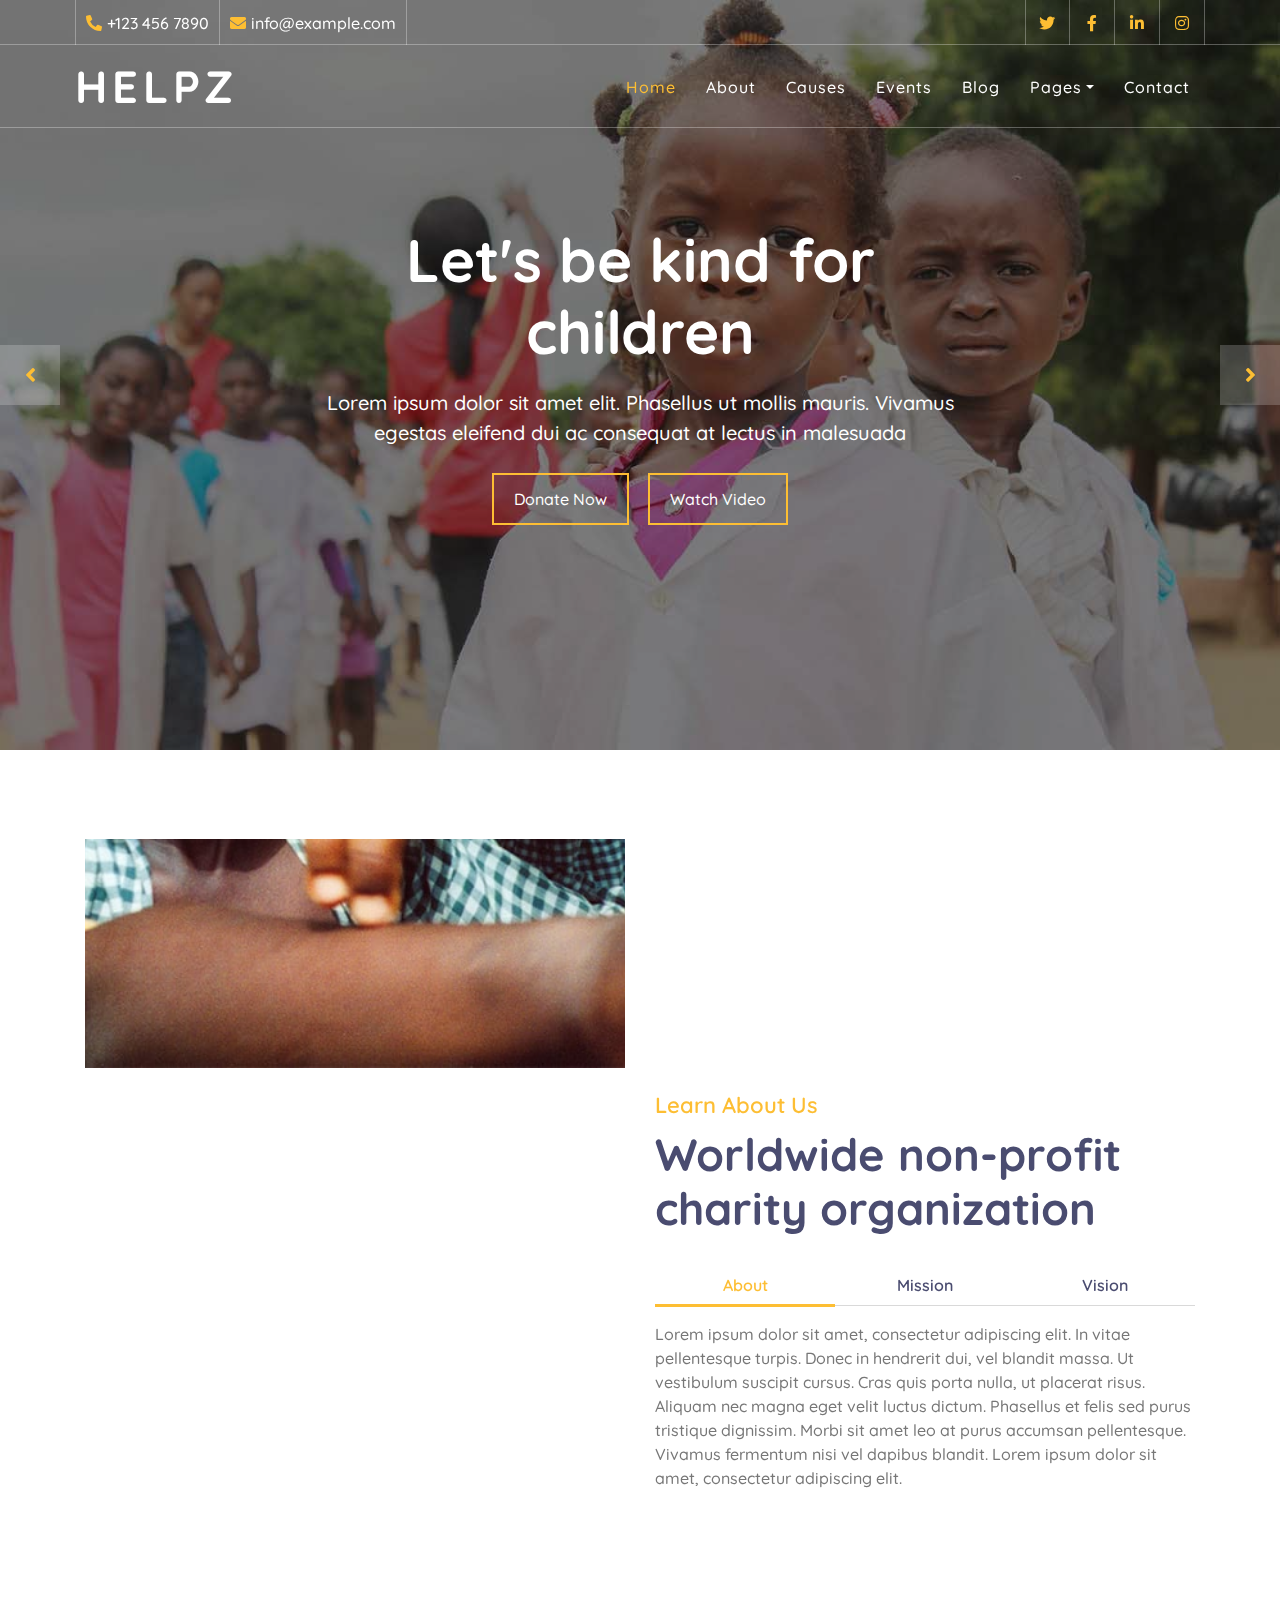
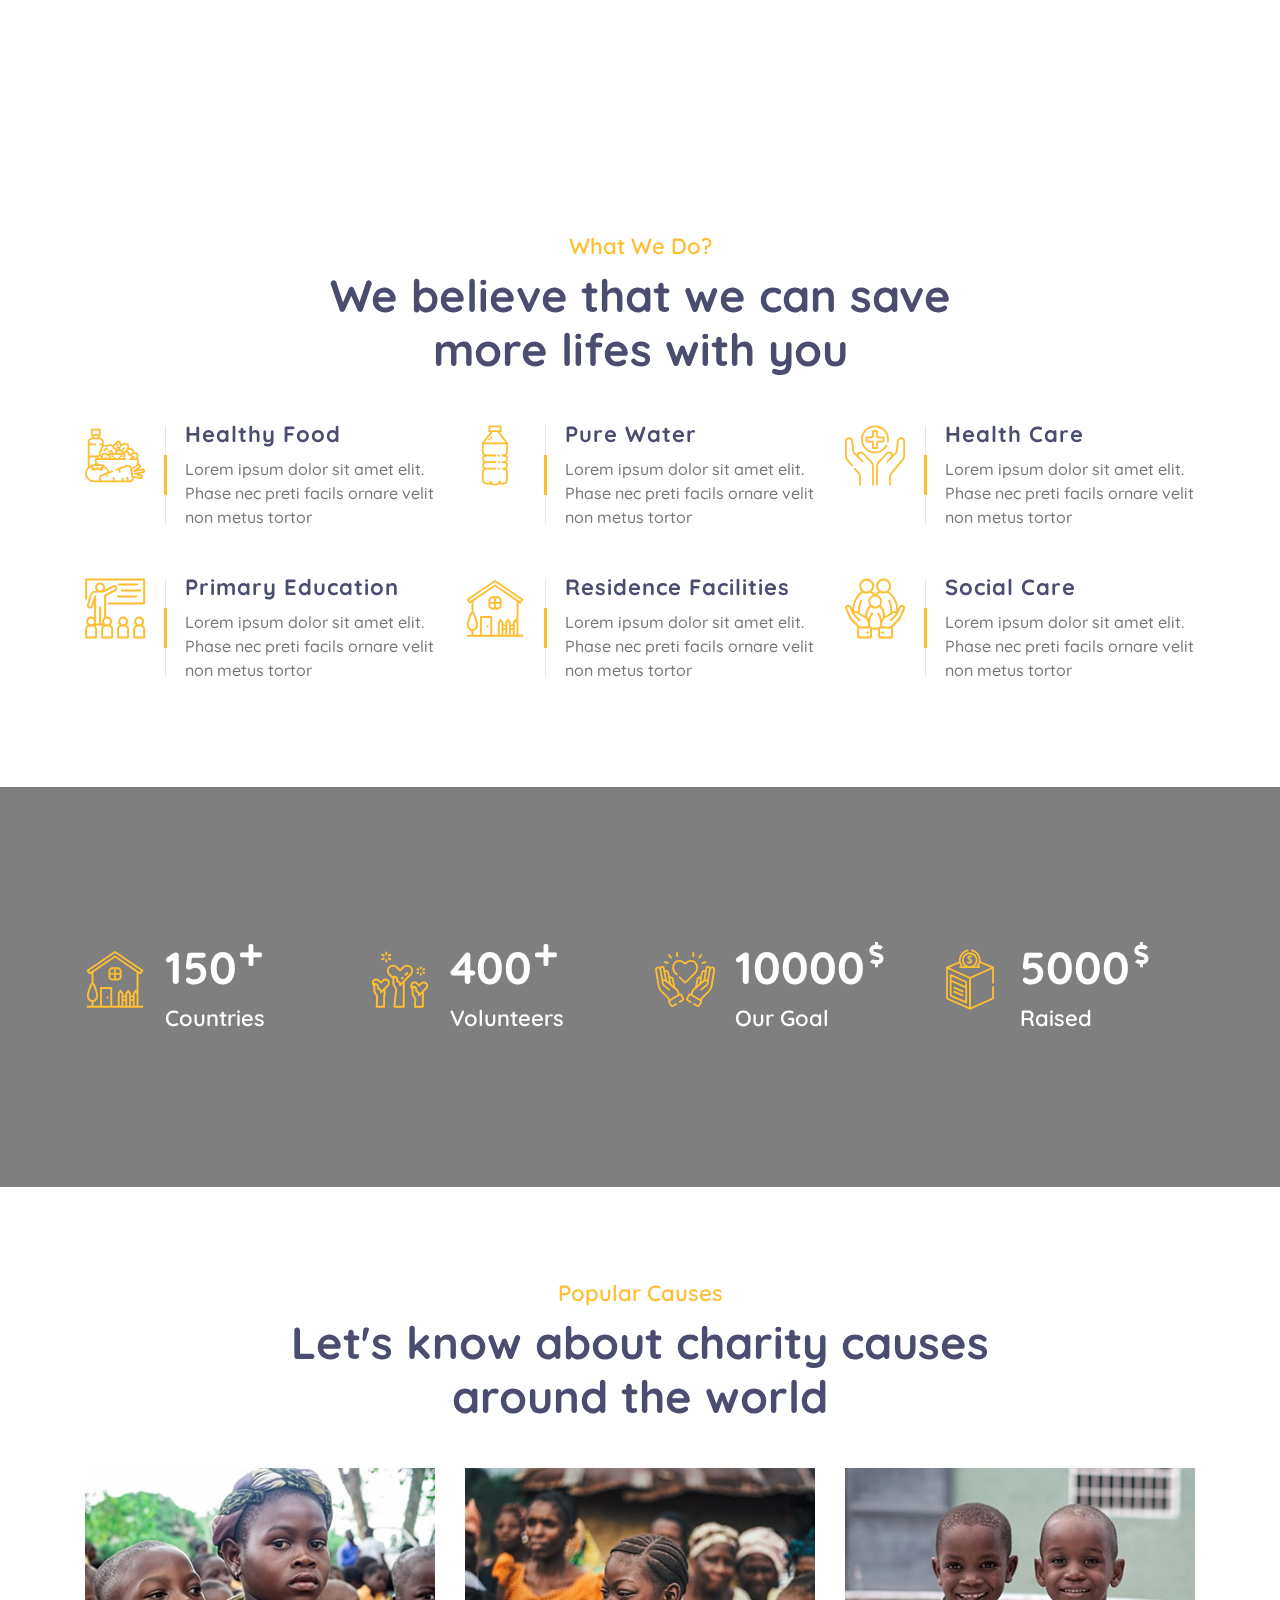
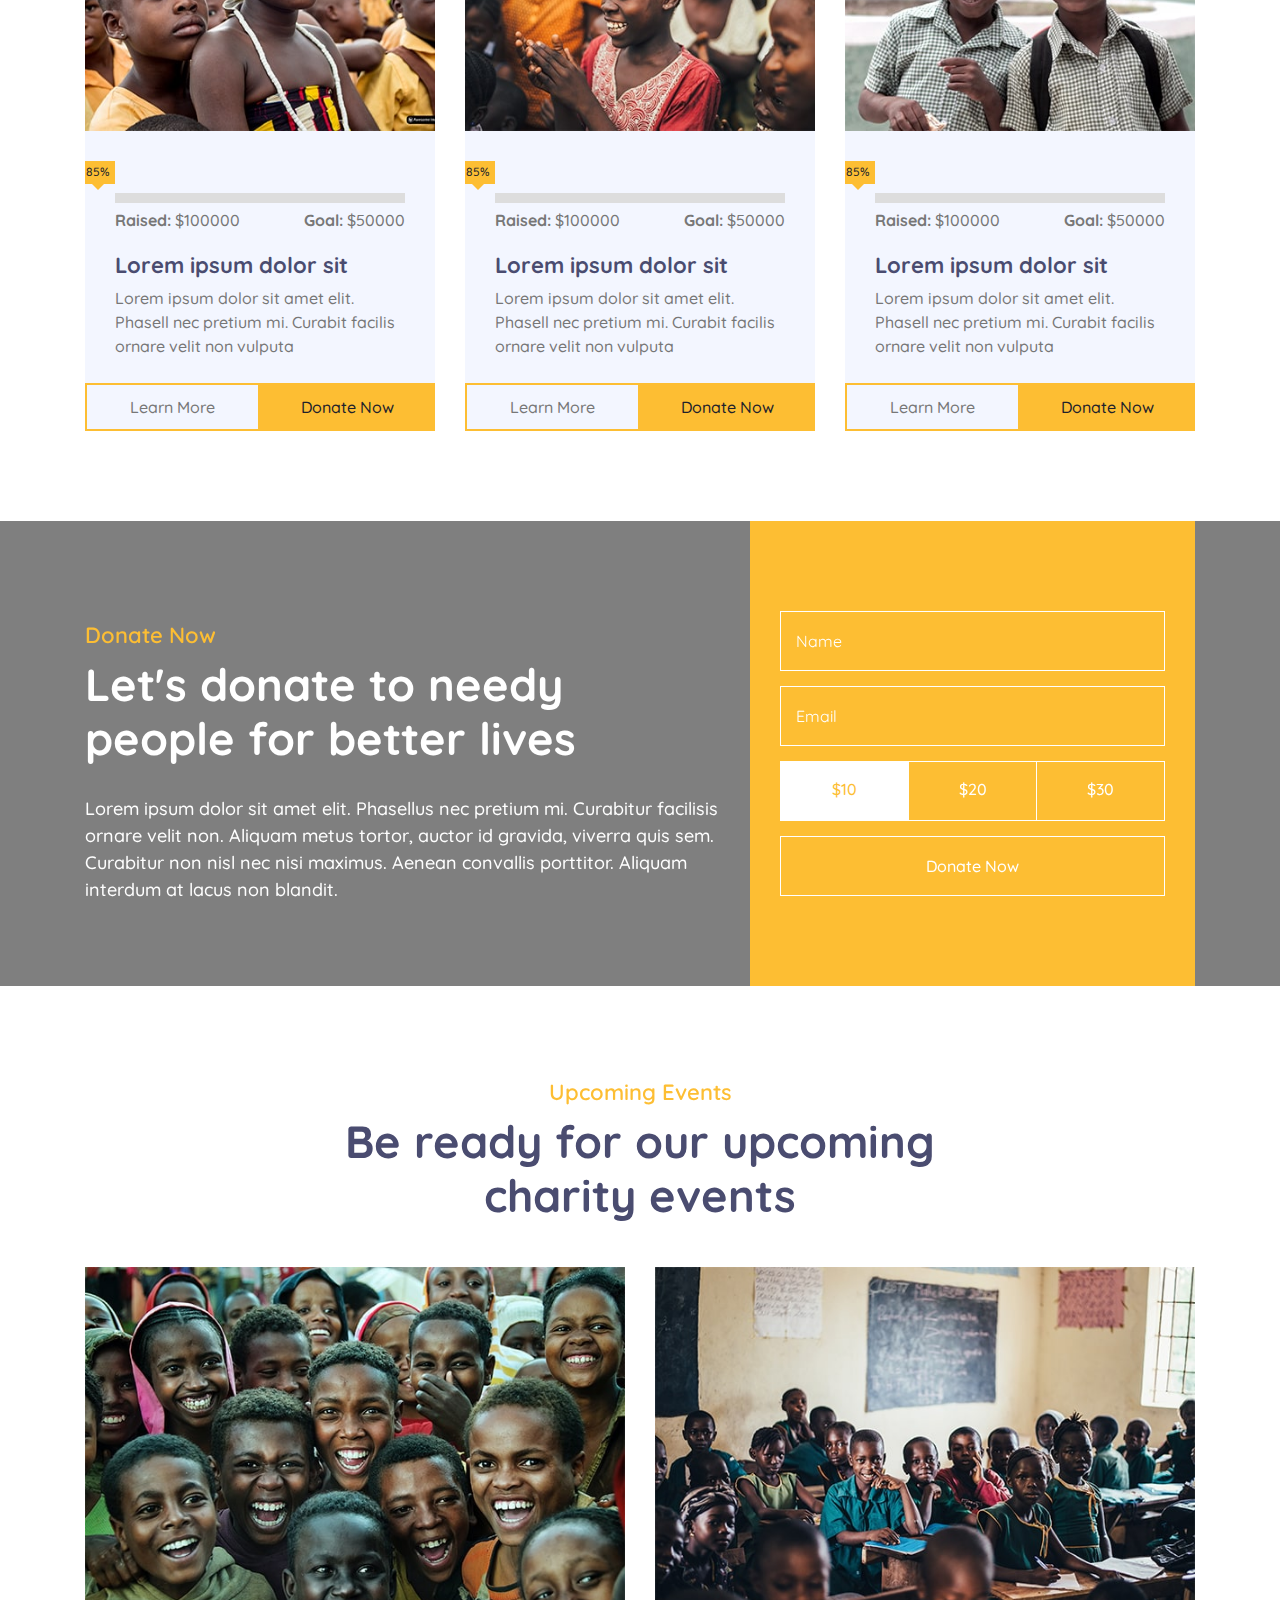
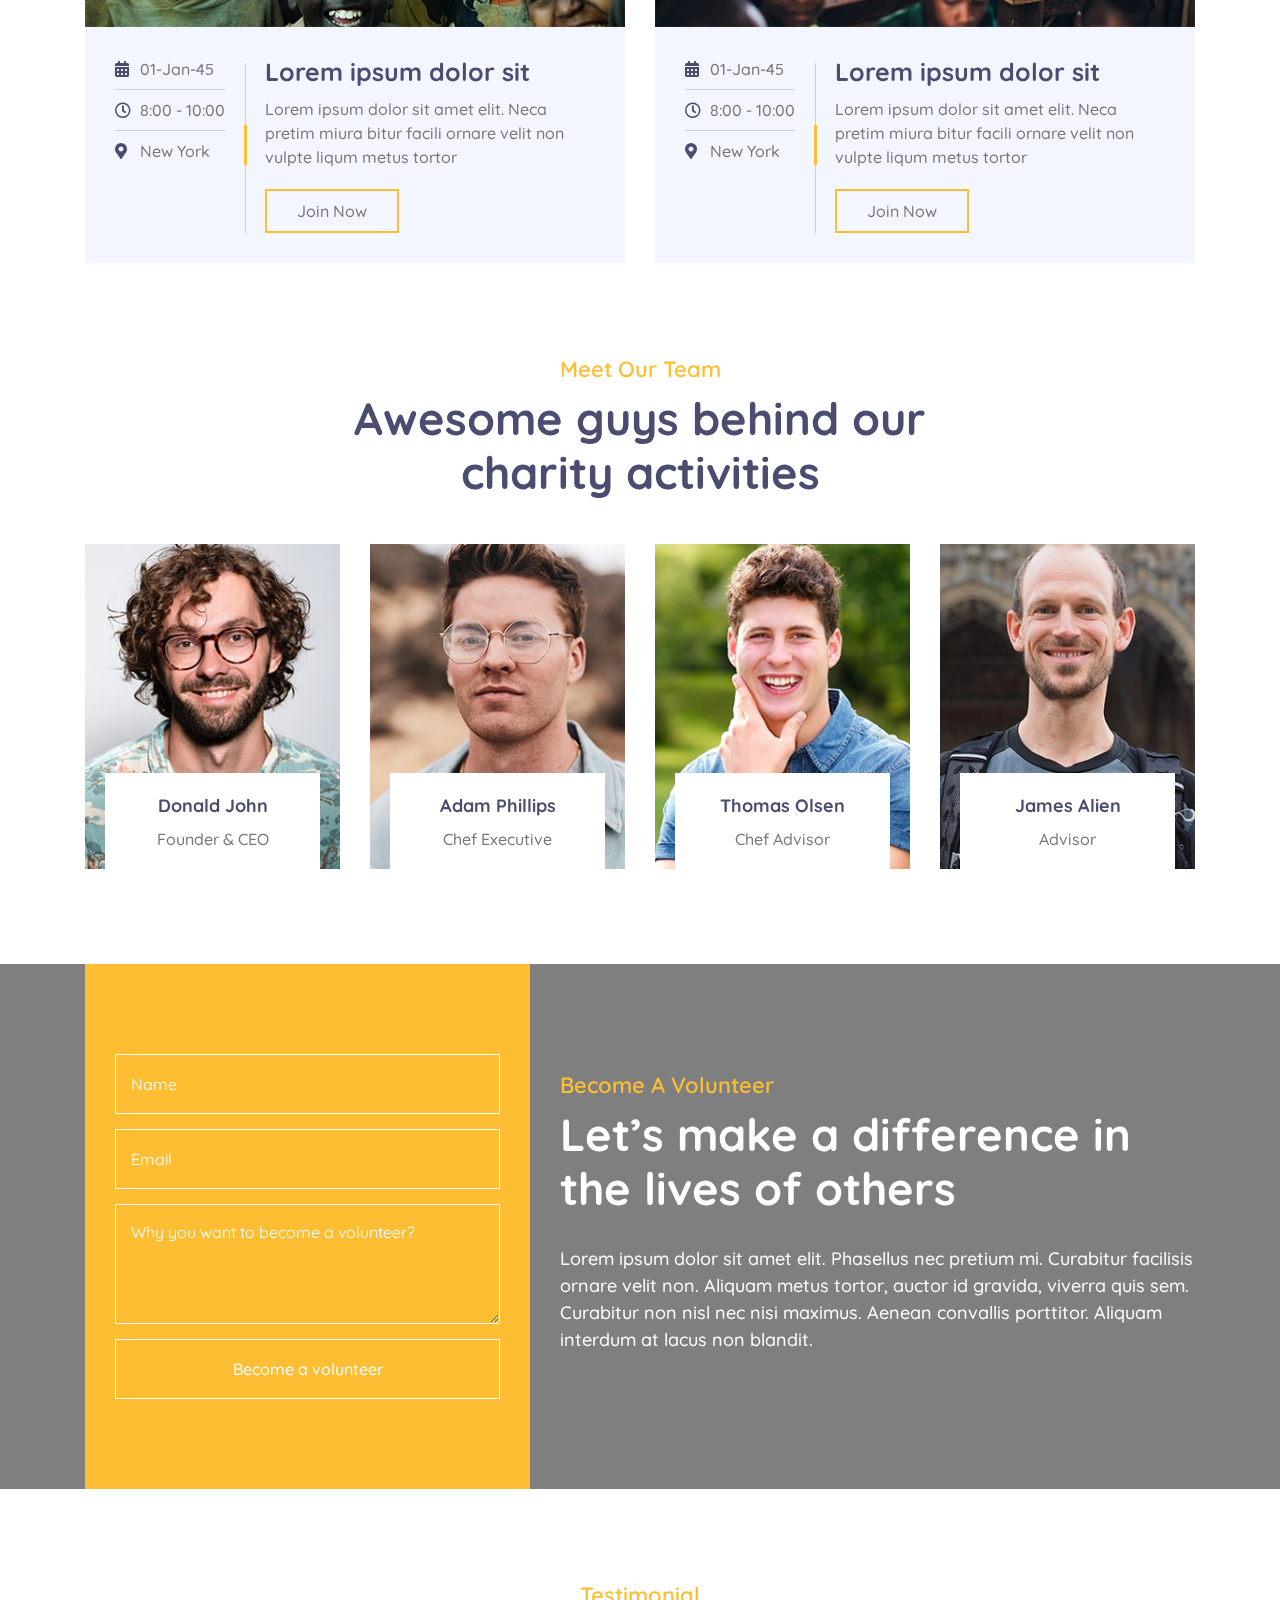
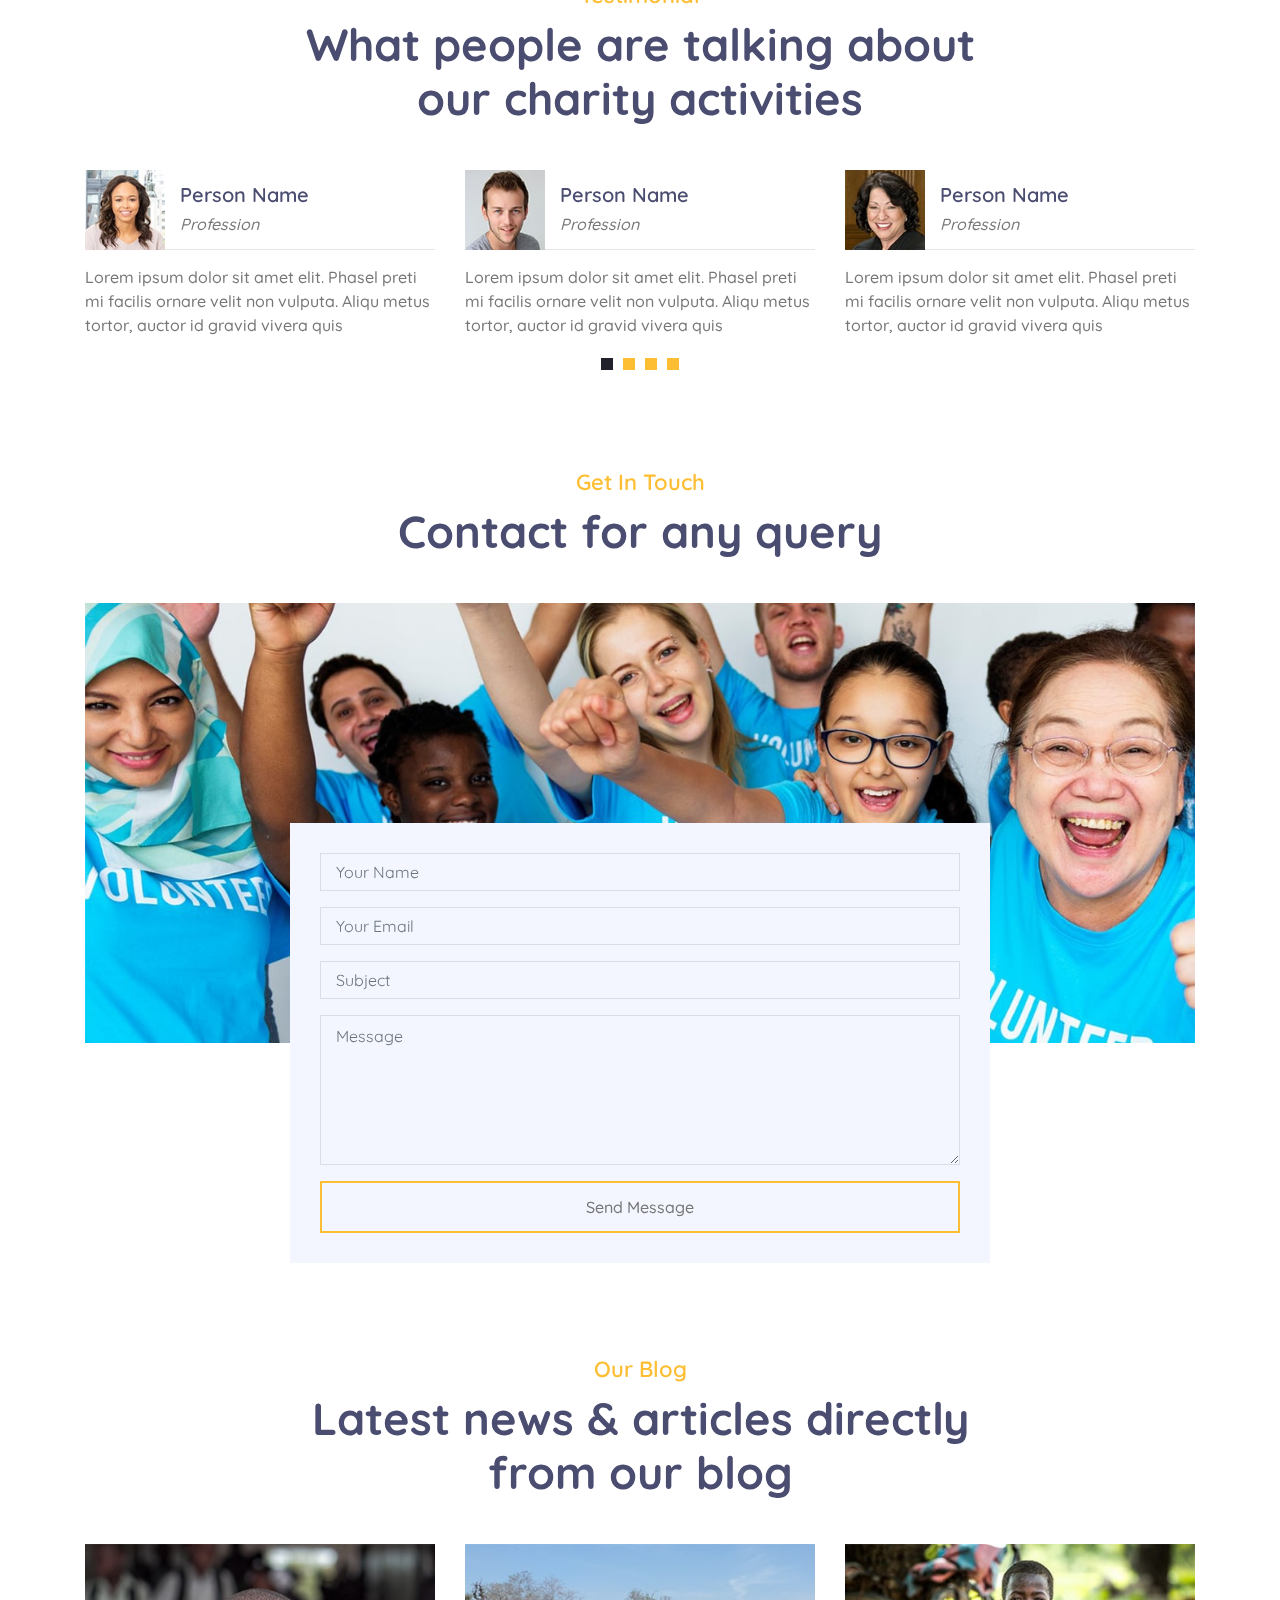
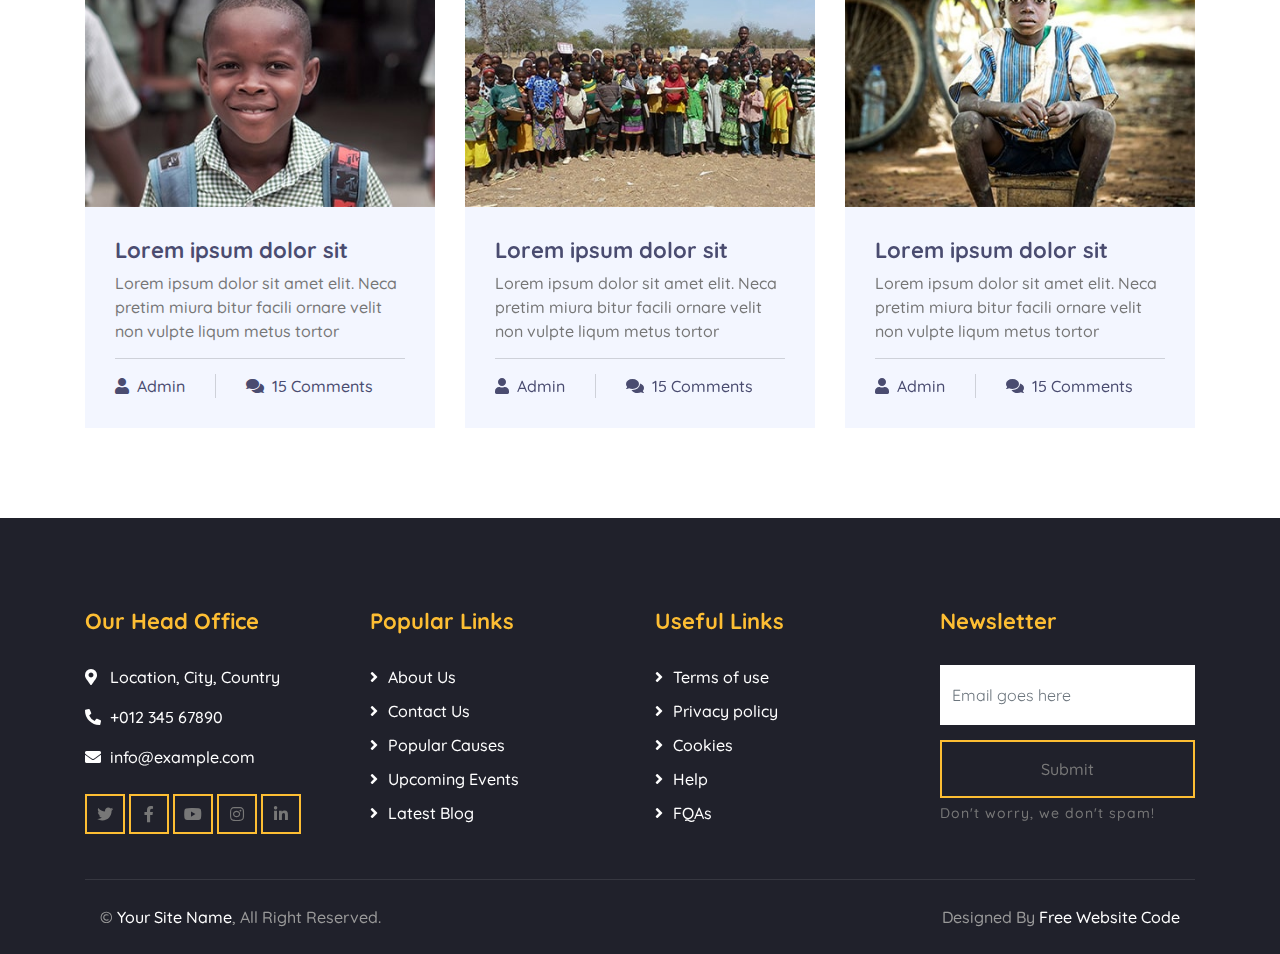
==== index.html @ fcafc03c "added my charity work" ====
<!DOCTYPE html>
<html lang="en">
    <head>
        <meta charset="utf-8">
        <title>HELPZ - Free Charity Website Template</title>
        <meta content="width=device-width, initial-scale=1.0" name="viewport">
        <meta content="Free Website Template" name="keywords">
        <meta content="Free Website Template" name="description">

        <!-- Favicon -->
        <link href="img/favicon.ico" rel="icon">

        <!-- Google Font -->
        <link href="https://fonts.googleapis.com/css2?family=Quicksand:wght@300;400;500;600;700&display=swap" rel="stylesheet">
        
        <!-- CSS Libraries -->
        <link href="https://stackpath.bootstrapcdn.com/bootstrap/4.4.1/css/bootstrap.min.css" rel="stylesheet">
        <link href="https://cdnjs.cloudflare.com/ajax/libs/font-awesome/5.10.0/css/all.min.css" rel="stylesheet">
        <link href="lib/flaticon/font/flaticon.css" rel="stylesheet">
        <link href="lib/animate/animate.min.css" rel="stylesheet">
        <link href="lib/owlcarousel/assets/owl.carousel.min.css" rel="stylesheet">

        <!-- Template Stylesheet -->
        <link href="css/style.css" rel="stylesheet">
    </head>

    <body>
        <!-- Top Bar Start -->
        <div class="top-bar d-none d-md-block">
            <div class="container-fluid">
                <div class="row">
                    <div class="col-md-8">
                        <div class="top-bar-left">
                            <div class="text">
                                <i class="fa fa-phone-alt"></i>
                                <p>+123 456 7890</p>
                            </div>
                            <div class="text">
                                <i class="fa fa-envelope"></i>
                                <p>info@example.com</p>
                            </div>
                        </div>
                    </div>
                    <div class="col-md-4">
                        <div class="top-bar-right">
                            <div class="social">
                                <a href=""><i class="fab fa-twitter"></i></a>
                                <a href=""><i class="fab fa-facebook-f"></i></a>
                                <a href=""><i class="fab fa-linkedin-in"></i></a>
                                <a href=""><i class="fab fa-instagram"></i></a>
                            </div>
                        </div>
                    </div>
                </div>
            </div>
        </div>
        <!-- Top Bar End -->

        <!-- Nav Bar Start -->
        <div class="navbar navbar-expand-lg bg-dark navbar-dark">
            <div class="container-fluid">
                <a href="index.html" class="navbar-brand">Helpz</a>
                <button type="button" class="navbar-toggler" data-toggle="collapse" data-target="#navbarCollapse">
                    <span class="navbar-toggler-icon"></span>
                </button>

                <div class="collapse navbar-collapse justify-content-between" id="navbarCollapse">
                    <div class="navbar-nav ml-auto">
                        <a href="index.html" class="nav-item nav-link active">Home</a>
                        <a href="about.html" class="nav-item nav-link">About</a>
                        <a href="causes.html" class="nav-item nav-link">Causes</a>
                        <a href="event.html" class="nav-item nav-link">Events</a>
                        <a href="blog.html" class="nav-item nav-link">Blog</a>
                        <div class="nav-item dropdown">
                            <a href="#" class="nav-link dropdown-toggle" data-toggle="dropdown">Pages</a>
                            <div class="dropdown-menu">
                                <a href="single.html" class="dropdown-item">Detail Page</a>
                                <a href="service.html" class="dropdown-item">What We Do</a>
                                <a href="team.html" class="dropdown-item">Meet The Team</a>
                                <a href="donate.html" class="dropdown-item">Donate Now</a>
                                <a href="volunteer.html" class="dropdown-item">Become A Volunteer</a>
                            </div>
                        </div>
                        <a href="contact.html" class="nav-item nav-link">Contact</a>
                    </div>
                </div>
            </div>
        </div>
        <!-- Nav Bar End -->


        <!-- Carousel Start -->
        <div class="carousel">
            <div class="container-fluid">
                <div class="owl-carousel">
                    <div class="carousel-item">
                        <div class="carousel-img">
                            <img src="img/carousel-1.jpg" alt="Image">
                        </div>
                        <div class="carousel-text">
                            <h1>Let's be kind for children</h1>
                            <p>
                                Lorem ipsum dolor sit amet elit. Phasellus ut mollis mauris. Vivamus egestas eleifend dui ac consequat at lectus in malesuada
                            </p>
                            <div class="carousel-btn">
                                <a class="btn btn-custom" href="">Donate Now</a>
                                <a class="btn btn-custom btn-play" data-toggle="modal" data-src="https://www.youtube.com/embed/DWRcNpR6Kdc" data-target="#videoModal">Watch Video</a>
                            </div>
                        </div>
                    </div>
                    <div class="carousel-item">
                        <div class="carousel-img">
                            <img src="img/carousel-2.jpg" alt="Image">
                        </div>
                        <div class="carousel-text">
                            <h1>Get Involved with helping hand</h1>
                            <p>
                                Morbi sagittis turpis id suscipit feugiat. Suspendisse eu augue urna. Morbi sagittis, orci sodales varius fermentum, tortor
                            </p>
                            <div class="carousel-btn">
                                <a class="btn btn-custom" href="">Donate Now</a>
                                <a class="btn btn-custom btn-play" data-toggle="modal" data-src="https://www.youtube.com/embed/DWRcNpR6Kdc" data-target="#videoModal">Watch Video</a>
                            </div>
                        </div>
                    </div>
                    <div class="carousel-item">
                        <div class="carousel-img">
                            <img src="img/carousel-3.jpg" alt="Image">
                        </div>
                        <div class="carousel-text">
                            <h1>Bringing smiles to millions</h1>
                            <p>
                                Sed ultrices, est eget feugiat accumsan, dui nibh egestas tortor, ut rhoncus nibh ligula euismod quam. Proin pellentesque odio
                            </p>
                            <div class="carousel-btn">
                                <a class="btn btn-custom" href="">Donate Now</a>
                                <a class="btn btn-custom btn-play" data-toggle="modal" data-src="https://www.youtube.com/embed/DWRcNpR6Kdc" data-target="#videoModal">Watch Video</a>
                            </div>
                        </div>
                    </div>
                </div>
            </div>
        </div>
        <!-- Carousel End -->

        <!-- Video Modal Start-->
        <div class="modal fade" id="videoModal" tabindex="-1" role="dialog" aria-labelledby="exampleModalLabel" aria-hidden="true">
            <div class="modal-dialog" role="document">
                <div class="modal-content">
                    <div class="modal-body">
                        <button type="button" class="close" data-dismiss="modal" aria-label="Close">
                            <span aria-hidden="true">&times;</span>
                        </button>        
                        <!-- 16:9 aspect ratio -->
                        <div class="embed-responsive embed-responsive-16by9">
                            <iframe class="embed-responsive-item" src="" id="video"  allowscriptaccess="always" allow="autoplay"></iframe>
                        </div>
                    </div>
                </div>
            </div>
        </div> 
        <!-- Video Modal End -->
        

        <!-- About Start -->
        <div class="about">
            <div class="container">
                <div class="row align-items-center">
                    <div class="col-lg-6">
                        <div class="about-img" data-parallax="scroll" data-image-src="img/about.jpg"></div>
                    </div>
                    <div class="col-lg-6">
                        <div class="section-header">
                            <p>Learn About Us</p>
                            <h2>Worldwide non-profit charity organization</h2>
                        </div>
                        <div class="about-tab">
                            <ul class="nav nav-pills nav-justified">
                                <li class="nav-item">
                                    <a class="nav-link active" data-toggle="pill" href="#tab-content-1">About</a>
                                </li>
                                <li class="nav-item">
                                    <a class="nav-link" data-toggle="pill" href="#tab-content-2">Mission</a>
                                </li>
                                <li class="nav-item">
                                    <a class="nav-link" data-toggle="pill" href="#tab-content-3">Vision</a>
                                </li>
                            </ul>

                            <div class="tab-content">
                                <div id="tab-content-1" class="container tab-pane active">
                                    Lorem ipsum dolor sit amet, consectetur adipiscing elit. In vitae pellentesque turpis. Donec in hendrerit dui, vel blandit massa. Ut vestibulum suscipit cursus. Cras quis porta nulla, ut placerat risus. Aliquam nec magna eget velit luctus dictum. Phasellus et felis sed purus tristique dignissim. Morbi sit amet leo at purus accumsan pellentesque. Vivamus fermentum nisi vel dapibus blandit. Lorem ipsum dolor sit amet, consectetur adipiscing elit.
                                </div>
                                <div id="tab-content-2" class="container tab-pane fade">
                                    Sed tincidunt, magna ut vehicula volutpat, turpis diam condimentum justo, posuere congue turpis massa in mi. Proin ornare at massa at fermentum. Nunc aliquet sed nisi iaculis ornare. Nam semper tortor eget est egestas, eu sagittis nunc sodales. Interdum et malesuada fames ac ante ipsum primis in faucibus. Praesent bibendum sapien sed purus molestie malesuada. Lorem ipsum dolor sit amet, consectetur adipiscing elit.
                                </div>
                                <div id="tab-content-3" class="container tab-pane fade">
                                    Aliquam dolor odio, mollis sed feugiat sit amet, feugiat ut sapien. Nunc eu dignissim lorem. Suspendisse at hendrerit enim. Interdum et malesuada fames ac ante ipsum primis in faucibus. Sed condimentum semper turpis vel facilisis. Nunc vel faucibus orci. Mauris ut mauris rhoncus, efficitur nisi at, venenatis quam. Praesent egestas pretium enim sit amet finibus. Curabitur at erat molestie, tincidunt lorem eget, consequat ligula.
                                </div>
                            </div>
                        </div>
                    </div>
                </div>
            </div>
        </div>
        <!-- About End -->


        <!-- Service Start -->
        <div class="service">
            <div class="container">
                <div class="section-header text-center">
                    <p>What We Do?</p>
                    <h2>We believe that we can save more lifes with you</h2>
                </div>
                <div class="row">
                    <div class="col-lg-4 col-md-6">
                        <div class="service-item">
                            <div class="service-icon">
                                <i class="flaticon-diet"></i>
                            </div>
                            <div class="service-text">
                                <h3>Healthy Food</h3>
                                <p>Lorem ipsum dolor sit amet elit. Phase nec preti facils ornare velit non metus tortor</p>
                            </div>
                        </div>
                    </div>
                    <div class="col-lg-4 col-md-6">
                        <div class="service-item">
                            <div class="service-icon">
                                <i class="flaticon-water"></i>
                            </div>
                            <div class="service-text">
                                <h3>Pure Water</h3>
                                <p>Lorem ipsum dolor sit amet elit. Phase nec preti facils ornare velit non metus tortor</p>
                            </div>
                        </div>
                    </div>
                    <div class="col-lg-4 col-md-6">
                        <div class="service-item">
                            <div class="service-icon">
                                <i class="flaticon-healthcare"></i>
                            </div>
                            <div class="service-text">
                                <h3>Health Care</h3>
                                <p>Lorem ipsum dolor sit amet elit. Phase nec preti facils ornare velit non metus tortor</p>
                            </div>
                        </div>
                    </div>
                    <div class="col-lg-4 col-md-6">
                        <div class="service-item">
                            <div class="service-icon">
                                <i class="flaticon-education"></i>
                            </div>
                            <div class="service-text">
                                <h3>Primary Education</h3>
                                <p>Lorem ipsum dolor sit amet elit. Phase nec preti facils ornare velit non metus tortor</p>
                            </div>
                        </div>
                    </div>
                    <div class="col-lg-4 col-md-6">
                        <div class="service-item">
                            <div class="service-icon">
                                <i class="flaticon-home"></i>
                            </div>
                            <div class="service-text">
                                <h3>Residence Facilities</h3>
                                <p>Lorem ipsum dolor sit amet elit. Phase nec preti facils ornare velit non metus tortor</p>
                            </div>
                        </div>
                    </div>
                    <div class="col-lg-4 col-md-6">
                        <div class="service-item">
                            <div class="service-icon">
                                <i class="flaticon-social-care"></i>
                            </div>
                            <div class="service-text">
                                <h3>Social Care</h3>
                                <p>Lorem ipsum dolor sit amet elit. Phase nec preti facils ornare velit non metus tortor</p>
                            </div>
                        </div>
                    </div>
                </div>
            </div>
        </div>
        <!-- Service End -->
        
        
        <!-- Facts Start -->
        <div class="facts" data-parallax="scroll" data-image-src="img/facts.jpg">
            <div class="container">
                <div class="row">
                    <div class="col-lg-3 col-md-6">
                        <div class="facts-item">
                            <i class="flaticon-home"></i>
                            <div class="facts-text">
                                <h3 class="facts-plus" data-toggle="counter-up">150</h3>
                                <p>Countries</p>
                            </div>
                        </div>
                    </div>
                    <div class="col-lg-3 col-md-6">
                        <div class="facts-item">
                            <i class="flaticon-charity"></i>
                            <div class="facts-text">
                                <h3 class="facts-plus" data-toggle="counter-up">400</h3>
                                <p>Volunteers</p>
                            </div>
                        </div>
                    </div>
                    <div class="col-lg-3 col-md-6">
                        <div class="facts-item">
                            <i class="flaticon-kindness"></i>
                            <div class="facts-text">
                                <h3 class="facts-dollar" data-toggle="counter-up">10000</h3>
                                <p>Our Goal</p>
                            </div>
                        </div>
                    </div>
                    <div class="col-lg-3 col-md-6">
                        <div class="facts-item">
                            <i class="flaticon-donation"></i>
                            <div class="facts-text">
                                <h3 class="facts-dollar" data-toggle="counter-up">5000</h3>
                                <p>Raised</p>
                            </div>
                        </div>
                    </div>
                </div>
            </div>
        </div>
        <!-- Facts End -->
        
        
        <!-- Causes Start -->
        <div class="causes">
            <div class="container">
                <div class="section-header text-center">
                    <p>Popular Causes</p>
                    <h2>Let's know about charity causes around the world</h2>
                </div>
                <div class="owl-carousel causes-carousel">
                    <div class="causes-item">
                        <div class="causes-img">
                            <img src="img/causes-1.jpg" alt="Image">
                        </div>
                        <div class="causes-progress">
                            <div class="progress">
                                <div class="progress-bar" role="progressbar" aria-valuenow="85" aria-valuemin="0" aria-valuemax="100">
                                    <span>85%</span>
                                </div>
                            </div>
                            <div class="progress-text">
                                <p><strong>Raised:</strong> $100000</p>
                                <p><strong>Goal:</strong> $50000</p>
                            </div>
                        </div>
                        <div class="causes-text">
                            <h3>Lorem ipsum dolor sit</h3>
                            <p>Lorem ipsum dolor sit amet elit. Phasell nec pretium mi. Curabit facilis ornare velit non vulputa</p>
                        </div>
                        <div class="causes-btn">
                            <a class="btn btn-custom">Learn More</a>
                            <a class="btn btn-custom">Donate Now</a>
                        </div>
                    </div>
                    <div class="causes-item">
                        <div class="causes-img">
                            <img src="img/causes-2.jpg" alt="Image">
                        </div>
                        <div class="causes-progress">
                            <div class="progress">
                                <div class="progress-bar" role="progressbar" aria-valuenow="85" aria-valuemin="0" aria-valuemax="100">
                                    <span>85%</span>
                                </div>
                            </div>
                            <div class="progress-text">
                                <p><strong>Raised:</strong> $100000</p>
                                <p><strong>Goal:</strong> $50000</p>
                            </div>
                        </div>
                        <div class="causes-text">
                            <h3>Lorem ipsum dolor sit</h3>
                            <p>Lorem ipsum dolor sit amet elit. Phasell nec pretium mi. Curabit facilis ornare velit non vulputa</p>
                        </div>
                        <div class="causes-btn">
                            <a class="btn btn-custom">Learn More</a>
                            <a class="btn btn-custom">Donate Now</a>
                        </div>
                    </div>
                    <div class="causes-item">
                        <div class="causes-img">
                            <img src="img/causes-3.jpg" alt="Image">
                        </div>
                        <div class="causes-progress">
                            <div class="progress">
                                <div class="progress-bar" role="progressbar" aria-valuenow="85" aria-valuemin="0" aria-valuemax="100">
                                    <span>85%</span>
                                </div>
                            </div>
                            <div class="progress-text">
                                <p><strong>Raised:</strong> $100000</p>
                                <p><strong>Goal:</strong> $50000</p>
                            </div>
                        </div>
                        <div class="causes-text">
                            <h3>Lorem ipsum dolor sit</h3>
                            <p>Lorem ipsum dolor sit amet elit. Phasell nec pretium mi. Curabit facilis ornare velit non vulputa</p>
                        </div>
                        <div class="causes-btn">
                            <a class="btn btn-custom">Learn More</a>
                            <a class="btn btn-custom">Donate Now</a>
                        </div>
                    </div>
                    <div class="causes-item">
                        <div class="causes-img">
                            <img src="img/causes-4.jpg" alt="Image">
                        </div>
                        <div class="causes-progress">
                            <div class="progress">
                                <div class="progress-bar" role="progressbar" aria-valuenow="85" aria-valuemin="0" aria-valuemax="100">
                                    <span>85%</span>
                                </div>
                            </div>
                            <div class="progress-text">
                                <p><strong>Raised:</strong> $100000</p>
                                <p><strong>Goal:</strong> $50000</p>
                            </div>
                        </div>
                        <div class="causes-text">
                            <h3>Lorem ipsum dolor sit</h3>
                            <p>Lorem ipsum dolor sit amet elit. Phasell nec pretium mi. Curabit facilis ornare velit non vulputa</p>
                        </div>
                        <div class="causes-btn">
                            <a class="btn btn-custom">Learn More</a>
                            <a class="btn btn-custom">Donate Now</a>
                        </div>
                    </div>
                </div>
            </div>
        </div>
        <!-- Causes End -->
        
        
        <!-- Donate Start -->
        <div class="donate" data-parallax="scroll" data-image-src="img/donate.jpg">
            <div class="container">
                <div class="row align-items-center">
                    <div class="col-lg-7">
                        <div class="donate-content">
                            <div class="section-header">
                                <p>Donate Now</p>
                                <h2>Let's donate to needy people for better lives</h2>
                            </div>
                            <div class="donate-text">
                                <p>
                                    Lorem ipsum dolor sit amet elit. Phasellus nec pretium mi. Curabitur facilisis ornare velit non. Aliquam metus tortor, auctor id gravida, viverra quis sem. Curabitur non nisl nec nisi maximus. Aenean convallis porttitor. Aliquam interdum at lacus non blandit.
                                </p>
                            </div>
                        </div>
                    </div>
                    <div class="col-lg-5">
                        <div class="donate-form">
                            <form>
                                <div class="control-group">
                                    <input type="text" class="form-control" placeholder="Name" required="required" />
                                </div>
                                <div class="control-group">
                                    <input type="email" class="form-control" placeholder="Email" required="required" />
                                </div>
                                <div class="btn-group btn-group-toggle" data-toggle="buttons">
                                    <label class="btn btn-custom active">
                                        <input type="radio" name="options" checked> $10
                                    </label>
                                    <label class="btn btn-custom">
                                        <input type="radio" name="options"> $20
                                    </label>
                                    <label class="btn btn-custom">
                                        <input type="radio" name="options"> $30
                                    </label>
                                </div>
                                <div>
                                    <button class="btn btn-custom" type="submit">Donate Now</button>
                                </div>
                            </form>
                        </div>
                    </div>
                </div>
            </div>
        </div>
        <!-- Donate End -->
        
        
        <!-- Event Start -->
        <div class="event">
            <div class="container">
                <div class="section-header text-center">
                    <p>Upcoming Events</p>
                    <h2>Be ready for our upcoming charity events</h2>
                </div>
                <div class="row">
                    <div class="col-lg-6">
                        <div class="event-item">
                            <img src="img/event-1.jpg" alt="Image">
                            <div class="event-content">
                                <div class="event-meta">
                                    <p><i class="fa fa-calendar-alt"></i>01-Jan-45</p>
                                    <p><i class="far fa-clock"></i>8:00 - 10:00</p>
                                    <p><i class="fa fa-map-marker-alt"></i>New York</p>
                                </div>
                                <div class="event-text">
                                    <h3>Lorem ipsum dolor sit</h3>
                                    <p>
                                        Lorem ipsum dolor sit amet elit. Neca pretim miura bitur facili ornare velit non vulpte liqum metus tortor
                                    </p>
                                    <a class="btn btn-custom" href="">Join Now</a>
                                </div>
                            </div>
                        </div>
                    </div>
                    <div class="col-lg-6">
                        <div class="event-item">
                            <img src="img/event-2.jpg" alt="Image">
                            <div class="event-content">
                                <div class="event-meta">
                                    <p><i class="fa fa-calendar-alt"></i>01-Jan-45</p>
                                    <p><i class="far fa-clock"></i>8:00 - 10:00</p>
                                    <p><i class="fa fa-map-marker-alt"></i>New York</p>
                                </div>
                                <div class="event-text">
                                    <h3>Lorem ipsum dolor sit</h3>
                                    <p>
                                        Lorem ipsum dolor sit amet elit. Neca pretim miura bitur facili ornare velit non vulpte liqum metus tortor
                                    </p>
                                    <a class="btn btn-custom" href="">Join Now</a>
                                </div>
                            </div>
                        </div>
                    </div>
                </div>
            </div>
        </div>
        <!-- Event End -->


        <!-- Team Start -->
        <div class="team">
            <div class="container">
                <div class="section-header text-center">
                    <p>Meet Our Team</p>
                    <h2>Awesome guys behind our charity activities</h2>
                </div>
                <div class="row">
                    <div class="col-lg-3 col-md-6">
                        <div class="team-item">
                            <div class="team-img">
                                <img src="img/team-1.jpg" alt="Team Image">
                            </div>
                            <div class="team-text">
                                <h2>Donald John</h2>
                                <p>Founder & CEO</p>
                                <div class="team-social">
                                    <a href=""><i class="fab fa-twitter"></i></a>
                                    <a href=""><i class="fab fa-facebook-f"></i></a>
                                    <a href=""><i class="fab fa-linkedin-in"></i></a>
                                    <a href=""><i class="fab fa-instagram"></i></a>
                                </div>
                            </div>
                        </div>
                    </div>
                    <div class="col-lg-3 col-md-6">
                        <div class="team-item">
                            <div class="team-img">
                                <img src="img/team-2.jpg" alt="Team Image">
                            </div>
                            <div class="team-text">
                                <h2>Adam Phillips</h2>
                                <p>Chef Executive</p>
                                <div class="team-social">
                                    <a href=""><i class="fab fa-twitter"></i></a>
                                    <a href=""><i class="fab fa-facebook-f"></i></a>
                                    <a href=""><i class="fab fa-linkedin-in"></i></a>
                                    <a href=""><i class="fab fa-instagram"></i></a>
                                </div>
                            </div>
                        </div>
                    </div>
                    <div class="col-lg-3 col-md-6">
                        <div class="team-item">
                            <div class="team-img">
                                <img src="img/team-3.jpg" alt="Team Image">
                            </div>
                            <div class="team-text">
                                <h2>Thomas Olsen</h2>
                                <p>Chef Advisor</p>
                                <div class="team-social">
                                    <a href=""><i class="fab fa-twitter"></i></a>
                                    <a href=""><i class="fab fa-facebook-f"></i></a>
                                    <a href=""><i class="fab fa-linkedin-in"></i></a>
                                    <a href=""><i class="fab fa-instagram"></i></a>
                                </div>
                            </div>
                        </div>
                    </div>
                    <div class="col-lg-3 col-md-6">
                        <div class="team-item">
                            <div class="team-img">
                                <img src="img/team-4.jpg" alt="Team Image">
                            </div>
                            <div class="team-text">
                                <h2>James Alien</h2>
                                <p>Advisor</p>
                                <div class="team-social">
                                    <a href=""><i class="fab fa-twitter"></i></a>
                                    <a href=""><i class="fab fa-facebook-f"></i></a>
                                    <a href=""><i class="fab fa-linkedin-in"></i></a>
                                    <a href=""><i class="fab fa-instagram"></i></a>
                                </div>
                            </div>
                        </div>
                    </div>
                </div>
            </div>
        </div>
        <!-- Team End -->
        
        
        <!-- Volunteer Start -->
        <div class="volunteer" data-parallax="scroll" data-image-src="img/volunteer.jpg">
            <div class="container">
                <div class="row align-items-center">
                    <div class="col-lg-5">
                        <div class="volunteer-form">
                            <form>
                                <div class="control-group">
                                    <input type="text" class="form-control" placeholder="Name" required="required" />
                                </div>
                                <div class="control-group">
                                    <input type="email" class="form-control" placeholder="Email" required="required" />
                                </div>
                                <div class="control-group">
                                    <textarea class="form-control" placeholder="Why you want to become a volunteer?" required="required"></textarea>
                                </div>
                                <div>
                                    <button class="btn btn-custom" type="submit">Become a volunteer</button>
                                </div>
                            </form>
                        </div>
                    </div>
                    <div class="col-lg-7">
                        <div class="volunteer-content">
                            <div class="section-header">
                                <p>Become A Volunteer</p>
                                <h2>Let’s make a difference in the lives of others</h2>
                            </div>
                            <div class="volunteer-text">
                                <p>
                                    Lorem ipsum dolor sit amet elit. Phasellus nec pretium mi. Curabitur facilisis ornare velit non. Aliquam metus tortor, auctor id gravida, viverra quis sem. Curabitur non nisl nec nisi maximus. Aenean convallis porttitor. Aliquam interdum at lacus non blandit.
                                </p>
                            </div>
                        </div>
                    </div>
                </div>
            </div>
        </div>
        <!-- Volunteer End -->
        
        
        <!-- Testimonial Start -->
        <div class="testimonial">
            <div class="container">
                <div class="section-header text-center">
                    <p>Testimonial</p>
                    <h2>What people are talking about our charity activities</h2>
                </div>
                <div class="owl-carousel testimonials-carousel">
                    <div class="testimonial-item">
                        <div class="testimonial-profile">
                            <img src="img/testimonial-1.jpg" alt="Image">
                            <div class="testimonial-name">
                                <h3>Person Name</h3>
                                <p>Profession</p>
                            </div>
                        </div>
                        <div class="testimonial-text">
                            <p>
                                Lorem ipsum dolor sit amet elit. Phasel preti mi facilis ornare velit non vulputa. Aliqu metus tortor, auctor id gravid vivera quis
                            </p>
                        </div>
                    </div>
                    <div class="testimonial-item">
                        <div class="testimonial-profile">
                            <img src="img/testimonial-2.jpg" alt="Image">
                            <div class="testimonial-name">
                                <h3>Person Name</h3>
                                <p>Profession</p>
                            </div>
                        </div>
                        <div class="testimonial-text">
                            <p>
                                Lorem ipsum dolor sit amet elit. Phasel preti mi facilis ornare velit non vulputa. Aliqu metus tortor, auctor id gravid vivera quis
                            </p>
                        </div>
                    </div>
                    <div class="testimonial-item">
                        <div class="testimonial-profile">
                            <img src="img/testimonial-3.jpg" alt="Image">
                            <div class="testimonial-name">
                                <h3>Person Name</h3>
                                <p>Profession</p>
                            </div>
                        </div>
                        <div class="testimonial-text">
                            <p>
                                Lorem ipsum dolor sit amet elit. Phasel preti mi facilis ornare velit non vulputa. Aliqu metus tortor, auctor id gravid vivera quis
                            </p>
                        </div>
                    </div>
                    <div class="testimonial-item">
                        <div class="testimonial-profile">
                            <img src="img/testimonial-4.jpg" alt="Image">
                            <div class="testimonial-name">
                                <h3>Person Name</h3>
                                <p>Profession</p>
                            </div>
                        </div>
                        <div class="testimonial-text">
                            <p>
                                Lorem ipsum dolor sit amet elit. Phasel preti mi facilis ornare velit non vulputa. Aliqu metus tortor, auctor id gravid vivera quis
                            </p>
                        </div>
                    </div>
                </div>
            </div>
        </div>
        <!-- Testimonial End -->
        
        
        <!-- Contact Start -->
        <div class="contact">
            <div class="container">
                <div class="section-header text-center">
                    <p>Get In Touch</p>
                    <h2>Contact for any query</h2>
                </div>
                <div class="contact-img">
                    <img src="img/contact.jpg" alt="Image">
                </div>
                <div class="contact-form">
                        <div id="success"></div>
                        <form name="sentMessage" id="contactForm" novalidate="novalidate">
                            <div class="control-group">
                                <input type="text" class="form-control" id="name" placeholder="Your Name" required="required" data-validation-required-message="Please enter your name" />
                                <p class="help-block text-danger"></p>
                            </div>
                            <div class="control-group">
                                <input type="email" class="form-control" id="email" placeholder="Your Email" required="required" data-validation-required-message="Please enter your email" />
                                <p class="help-block text-danger"></p>
                            </div>
                            <div class="control-group">
                                <input type="text" class="form-control" id="subject" placeholder="Subject" required="required" data-validation-required-message="Please enter a subject" />
                                <p class="help-block text-danger"></p>
                            </div>
                            <div class="control-group">
                                <textarea class="form-control" id="message" placeholder="Message" required="required" data-validation-required-message="Please enter your message"></textarea>
                                <p class="help-block text-danger"></p>
                            </div>
                            <div>
                                <button class="btn btn-custom" type="submit" id="sendMessageButton">Send Message</button>
                            </div>
                        </form>
                    </div>
            </div>
        </div>
        <!-- Contact End -->


        <!-- Blog Start -->
        <div class="blog">
            <div class="container">
                <div class="section-header text-center">
                    <p>Our Blog</p>
                    <h2>Latest news & articles directly from our blog</h2>
                </div>
                <div class="row">
                    <div class="col-lg-4">
                        <div class="blog-item">
                            <div class="blog-img">
                                <img src="img/blog-1.jpg" alt="Image">
                            </div>
                            <div class="blog-text">
                                <h3><a href="#">Lorem ipsum dolor sit</a></h3>
                                <p>
                                    Lorem ipsum dolor sit amet elit. Neca pretim miura bitur facili ornare velit non vulpte liqum metus tortor
                                </p>
                            </div>
                            <div class="blog-meta">
                                <p><i class="fa fa-user"></i><a href="">Admin</a></p>
                                <p><i class="fa fa-comments"></i><a href="">15 Comments</a></p>
                            </div>
                        </div>
                    </div>
                    <div class="col-lg-4">
                        <div class="blog-item">
                            <div class="blog-img">
                                <img src="img/blog-2.jpg" alt="Image">
                            </div>
                            <div class="blog-text">
                                <h3><a href="#">Lorem ipsum dolor sit</a></h3>
                                <p>
                                    Lorem ipsum dolor sit amet elit. Neca pretim miura bitur facili ornare velit non vulpte liqum metus tortor
                                </p>
                            </div>
                            <div class="blog-meta">
                                <p><i class="fa fa-user"></i><a href="">Admin</a></p>
                                <p><i class="fa fa-comments"></i><a href="">15 Comments</a></p>
                            </div>
                        </div>
                    </div>
                    <div class="col-lg-4">
                        <div class="blog-item">
                            <div class="blog-img">
                                <img src="img/blog-3.jpg" alt="Image">
                            </div>
                            <div class="blog-text">
                                <h3><a href="#">Lorem ipsum dolor sit</a></h3>
                                <p>
                                    Lorem ipsum dolor sit amet elit. Neca pretim miura bitur facili ornare velit non vulpte liqum metus tortor
                                </p>
                            </div>
                            <div class="blog-meta">
                                <p><i class="fa fa-user"></i><a href="">Admin</a></p>
                                <p><i class="fa fa-comments"></i><a href="">15 Comments</a></p>
                            </div>
                        </div>
                    </div>
                </div>
            </div>
        </div>
        <!-- Blog End -->


        <!-- Footer Start -->
        <div class="footer">
            <div class="container">
                <div class="row">
                    <div class="col-lg-3 col-md-6">
                        <div class="footer-contact">
                            <h2>Our Head Office</h2>
                            <p><i class="fa fa-map-marker-alt"></i>Location, City, Country</p>
                            <p><i class="fa fa-phone-alt"></i>+012 345 67890</p>
                            <p><i class="fa fa-envelope"></i>info@example.com</p>
                            <div class="footer-social">
                                <a class="btn btn-custom" href="https://freewebsitecode.com"><i class="fab fa-twitter"></i></a>
                                <a class="btn btn-custom" href="https://facebook.com/freewebsitecode"><i class="fab fa-facebook-f"></i></a>
                                <a class="btn btn-custom" href="https://www.youtube.com/channel/UC9HlQRmKgG3jeVD_fBxj1Pw/videos"><i class="fab fa-youtube"></i></a>
                                <a class="btn btn-custom" href="https://freewebsitecode.com"><i class="fab fa-instagram"></i></a>
                                <a class="btn btn-custom" href="https://freewebsitecode.com"><i class="fab fa-linkedin-in"></i></a>
                            </div>
                        </div>
                    </div>
                    <div class="col-lg-3 col-md-6">
                        <div class="footer-link">
                            <h2>Popular Links</h2>
                            <a href="">About Us</a>
                            <a href="">Contact Us</a>
                            <a href="">Popular Causes</a>
                            <a href="">Upcoming Events</a>
                            <a href="">Latest Blog</a>
                        </div>
                    </div>
                    <div class="col-lg-3 col-md-6">
                        <div class="footer-link">
                            <h2>Useful Links</h2>
                            <a href="">Terms of use</a>
                            <a href="">Privacy policy</a>
                            <a href="">Cookies</a>
                            <a href="">Help</a>
                            <a href="">FQAs</a>
                        </div>
                    </div>
                    <div class="col-lg-3 col-md-6">
                        <div class="footer-newsletter">
                            <h2>Newsletter</h2>
                            <form>
                                <input class="form-control" placeholder="Email goes here">
                                <button class="btn btn-custom">Submit</button>
                                <label>Don't worry, we don't spam!</label>
                            </form>
                        </div>
                    </div>
                </div>
            </div>
            <div class="container copyright">
                <div class="row">
                    <div class="col-md-6">
                        <p>&copy; <a href="https://freewebsitecode.com">Your Site Name</a>, All Right Reserved.</p>
                    </div>
                    <div class="col-md-6">
                        <p>Designed By <a href="https://freewebsitecode.com">Free Website Code</a></p>
                    </div>
                </div>
            </div>
        </div>
        <!-- Footer End -->
        
        <!-- Back to top button -->
        <a href="#" class="back-to-top"><i class="fa fa-chevron-up"></i></a>
        
        <!-- Pre Loader -->
        <div id="loader" class="show">
            <div class="loader"></div>
        </div>

        <!-- JavaScript Libraries -->
        <script src="https://code.jquery.com/jquery-3.4.1.min.js"></script>
        <script src="https://stackpath.bootstrapcdn.com/bootstrap/4.4.1/js/bootstrap.bundle.min.js"></script>
        <script src="lib/easing/easing.min.js"></script>
        <script src="lib/owlcarousel/owl.carousel.min.js"></script>
        <script src="lib/waypoints/waypoints.min.js"></script>
        <script src="lib/counterup/counterup.min.js"></script>
        <script src="lib/parallax/parallax.min.js"></script>
        
        <!-- Contact Javascript File -->
        <script src="mail/jqBootstrapValidation.min.js"></script>
        <script src="mail/contact.js"></script>

        <!-- Template Javascript -->
        <script src="js/main.js"></script>
    </body>
</html>
---- lib/flaticon/font/flaticon.css ----
/*
  	Flaticon icon font: Flaticon
  	Creation date: 30/09/2020 10:47
  	*/

@font-face {
  font-family: "Flaticon";
  src: url("./Flaticon.eot");
  src: url("./Flaticon.eot?#iefix") format("embedded-opentype"),
       url("./Flaticon.woff2") format("woff2"),
       url("./Flaticon.woff") format("woff"),
       url("./Flaticon.ttf") format("truetype"),
       url("./Flaticon.svg#Flaticon") format("svg");
  font-weight: normal;
  font-style: normal;
}

@media screen and (-webkit-min-device-pixel-ratio:0) {
  @font-face {
    font-family: "Flaticon";
    src: url("./Flaticon.svg#Flaticon") format("svg");
  }
}

[class^="flaticon-"]:before, [class*=" flaticon-"]:before,
[class^="flaticon-"]:after, [class*=" flaticon-"]:after {   
  font-family: Flaticon;
        font-size: 20px;
font-style: normal;
margin-left: 20px;
}

.flaticon-water:before { content: "\f100"; }
.flaticon-healthcare:before { content: "\f101"; }
.flaticon-diet:before { content: "\f102"; }
.flaticon-education:before { content: "\f103"; }
.flaticon-home:before { content: "\f104"; }
.flaticon-charity:before { content: "\f105"; }
.flaticon-social-care:before { content: "\f106"; }
.flaticon-kindness:before { content: "\f107"; }
.flaticon-donation:before { content: "\f108"; }
.flaticon-woman:before { content: "\f109"; }
---- css/style.css ----
/*******************************/
/********* General CSS *********/
/*******************************/
body {
    color: #777777;
    font-weight: 500;
    background: #ffffff;
    font-family: 'Quicksand', sans-serif;
}

h1,
h2, 
h3, 
h4,
h5, 
h6 {
    color: #4a4c70;
}

a {
    color: #4a4c70;
    transition: .3s;
}

a:hover,
a:active,
a:focus {
    color: #FDBE33;
    outline: none;
    text-decoration: none;
}

.btn.btn-custom {
    padding: 12px 20px;
    text-align: center; 
   font-size: 16px;
    font-weight: 500;
    color: #777777;
    border-radius: 0;
    border: 2px solid #FDBE33;
    box-shadow: inset 0 0 0 0 #FDBE33;
    transition: ease-out 0.3s;
    -webkit-transition: ease-out 0.3s;
    -moz-transition: ease-out 0.3s;
}

.btn.btn-custom:hover {
    color: #20212B;
    box-shadow: inset 0 0 0 30px #FDBE33;
}

.btn:focus,
.form-control:focus {
    box-shadow: none;
}

.container-fluid {
    max-width: 1366px;
}

[class^="flaticon-"]:before, [class*=" flaticon-"]:before,
[class^="flaticon-"]:after, [class*=" flaticon-"]:after {   
    font-size: inherit;
    margin-left: 0;
}


/**********************************/
/****** Loader & Back to Top ******/
/**********************************/
#loader {
    position: fixed;
    top: 0;
    right: 0;
    bottom: 0;
    left: 0;
    display: flex;
    align-items: center;
    justify-content: center;
    background: #ffffff;
    opacity: 0;
    visibility: hidden;
    -webkit-transition: opacity .3s ease-out, visibility 0s linear .3s;
    -o-transition: opacity .3s ease-out, visibility 0s linear .3s;
    transition: opacity .3s ease-out, visibility 0s linear .3s;
    z-index: 999;
}

#loader.show {
    -webkit-transition: opacity .6s ease-out, visibility 0s linear 0s;
    -o-transition: opacity .6s ease-out, visibility 0s linear 0s;
    transition: opacity .6s ease-out, visibility 0s linear 0s;
    visibility: visible;
    opacity: 1;
}

#loader .loader {
    position: relative;
    width: 45px;
    height: 45px;
    border: 5px solid #dddddd;
    border-top: 5px solid #FDBE33;
    border-radius: 50%;
    -webkit-animation: spin 2s linear infinite;
    animation: spin 2s linear infinite;
}

@-webkit-keyframes spin {
    0% { -webkit-transform: rotate(0deg); }
    100% { -webkit-transform: rotate(360deg); }
}

@keyframes spin {
    0% { transform: rotate(0deg); }
    100% { transform: rotate(360deg); }
}

.back-to-top {
    position: fixed;
    display: none;
    background: #FDBE33;
    width: 44px;
    height: 44px;
    text-align: center;
    line-height: 1;
    font-size: 22px;
    right: 15px;
    bottom: 15px;
    transition: background 0.5s;
    z-index: 9;
}

.back-to-top i {
    color: #4a4c70;
    padding-top: 10px;
}

.back-to-top:hover {
    background: #4a4c70;
}

.back-to-top:hover i {
    color: #FDBE33;
}


/**********************************/
/********** Top Bar CSS ***********/
/**********************************/
.top-bar {
    position: absolute;
    height: 45px;
    width: 100%;
    top: 0;
    left: 0;
    z-index: 3;
    border-bottom: 1px solid rgba(255, 255, 255, .3);
}

.top-bar .top-bar-left {
    display: flex;
    align-items: center;
    justify-content: flex-start;
}

.top-bar .top-bar-right {
    display: flex;
    align-items: center;
    justify-content: flex-end;
}

.top-bar .text {
    display: flex;
    align-items: center;
    justify-content: center;
    flex-direction: row;
    height: 45px;
    padding: 0 10px;
    text-align: center;
    border-left: 1px solid rgba(255, 255, 255, .3);
}

.top-bar .text:last-child {
    border-right: 1px solid rgba(255, 255, 255, .3);
}

.top-bar .text i {
    font-size: 16px;
    color: #FDBE33;
    margin-right: 5px;
}

.top-bar .text p {
    color: #ffffff;
    font-size: 16px;
    font-weight: 500;
    margin: 0;
}

.top-bar .social {
    display: flex;
    height: 45px;
    font-size: 0;
    justify-content: flex-end;
}

.top-bar .social a {
    display: flex;
    align-items: center;
    justify-content: center;
    width: 45px;
    height: 100%;
    font-size: 16px;
    color: #FDBE33;
    border-right: 1px solid rgba(255, 255, 255, .3);
}

.top-bar .social a:first-child {
    border-left: 1px solid rgba(255, 255, 255, .3);
}

.top-bar .social a:hover {
    color: #ffffff;
    background: #FDBE33;
}

@media (min-width: 992px) {
    .top-bar {
        padding: 0 60px;
    }
}


/**********************************/
/*********** Nav Bar CSS **********/
/**********************************/
.navbar {
    position: relative;
    transition: .5s;
    z-index: 999;
}

.navbar.nav-sticky {
    position: fixed;
    top: 0;
    width: 100%;
    box-shadow: 0 2px 5px rgba(0, 0, 0, .3);
    transition: .5s;
}

.navbar .navbar-brand {
    margin: 0;
    color: #ffffff;
    font-size: 45px;
    line-height: 0px;
    font-weight: 700;
    letter-spacing: 5px;
    text-transform: uppercase;
}

.navbar .navbar-brand img {
    max-width: 100%;
    max-height: 40px;
}

.navbar-dark .navbar-nav .nav-link,
.navbar-dark .navbar-nav .nav-link:focus,
.navbar-dark .navbar-nav .nav-link:hover,
.navbar-dark .navbar-nav .nav-link.active {
    padding: 10px 15px 8px 15px;
    color: #ffffff;
}

.navbar-dark .navbar-nav .nav-link:hover,
.navbar-dark .navbar-nav .nav-link.active {
    color: #FDBE33;
    transition: none;
}

.navbar .dropdown-menu {
    margin-top: 0;
    border: 0;
    border-radius: 0;
    background: #f8f9fa;
}

@media (min-width: 992px) {
    .navbar {
        position: absolute;
        width: 100%;
        top: 45px;
        padding: 20px 60px;
        background: transparent !important;
        border-bottom: 1px solid rgba(255, 255, 255, .3);
        z-index: 9;
    }
    
    .navbar.nav-sticky {
        padding: 10px 60px;
        background: #20212B !important;
        border-bottom: none;
    }
    
    .page .navbar {
        background: #20212B !important;
    }
    
    .navbar a.nav-link {
        padding: 8px 15px;
        font-size: 16px;
        letter-spacing: 1px;
    }
}

@media (max-width: 991.98px) {   
    .navbar {
        padding: 15px;
        background: #20212B !important;
    }
    
    .navbar a.nav-link {
        padding: 5px;
    }
    
    .navbar .dropdown-menu {
        box-shadow: none;
    }
}


/*******************************/
/********** Hero CSS ***********/
/*******************************/
.carousel {
    position: relative;
    width: 100%;
    min-height: 300px;
    background: #ffffff;
    margin-bottom: 45px;
}

.carousel .container-fluid {
    padding: 0;
}

.carousel .carousel-item {
    position: relative;
    width: 100%;
    min-height: 300px;
    display: flex;
    align-items: center;
    justify-content: center;
    flex-direction: column;
}

.carousel .carousel-img {
    position: relative;
    width: 100%;
    height: 100%;
    min-height: 300px;
    text-align: right;
    overflow: hidden;
}

.carousel .carousel-img::after {
    position: absolute;
    content: "";
    top: 0;
    right: 0;
    bottom: 0;
    left: 0;
    background: rgba(0, 0, 0, .5);
    z-index: 1;
}

.carousel .carousel-img img {
    width: 100%;
    height: 100%;
    object-fit: cover;
}

.carousel .carousel-text {
    position: absolute;
    max-width: 700px;
    display: flex;
    align-items: center;
    justify-content: center;
    flex-direction: column;
    z-index: 2;
}

.carousel .carousel-text h1 {
    text-align: center;
    color: #ffffff;
    font-size: 60px;
    font-weight: 700;
    margin-bottom: 20px;
}

.carousel .carousel-text p {
    color: #ffffff;
    text-align: center;
    font-size: 20px;
    margin-bottom: 25px;
}

.carousel .carousel-btn .btn.btn-custom {
    color: #ffffff;
}

.carousel .carousel-btn .btn.btn-custom:hover {
    color: #20212B;
}

.carousel .carousel-btn .btn:first-child {
    margin-right: 15px;
}

.carousel .owl-nav {
    position: absolute;
    width: 100%;
    height: 60px;
    top: calc(50% - 30px);
    left: 0;
    display: flex;
    justify-content: space-between;
    z-index: 9;
}

.carousel .owl-nav .owl-prev,
.carousel .owl-nav .owl-next {
    width: 60px;
    height: 60px;
    display: flex;
    align-items: center;
    justify-content: center;
    color: #FDBE33;
    background: rgba(256, 256, 256, .2);
    font-size: 22px;
    transition: .3s;
}

.carousel .owl-nav .owl-prev:hover,
.carousel .owl-nav .owl-next:hover {
    color: #ffffff;
    background: #FDBE33;
}

.carousel .owl-nav .owl-prev {
    margin-right: 2px;
}

.carousel .animated {
    -webkit-animation-duration: 1s;
    animation-duration: 1s;
}

#videoModal .modal-dialog {
    position: relative;
    max-width: 800px;
    margin: 60px auto 0 auto;
}

#videoModal .modal-body {
    position: relative;
    padding: 0px;
}

#videoModal .close {
    position: absolute;
    width: 30px;
    height: 30px;
    right: 0px;
    top: -30px;
    z-index: 999;
    font-size: 30px;
    font-weight: normal;
    color: #ffffff;
    background: #000000;
    opacity: 1;
}

@media (max-width: 991.98px) {
    .carousel .carousel-text h1 {
        font-size: 35px;
    }
    
    .carousel .carousel-text p {
        font-size: 16px;
    }
    
    .carousel .carousel-text .btn {
        padding: 12px 30px;
        font-size: 15px;
        letter-spacing: 0;
    }
}

@media (max-width: 767.98px) {
    .carousel .carousel-text h1 {
        font-size: 30px;
    }
    
    .carousel .carousel-text .btn {
        padding: 10px 25px;
        font-size: 15px;
        letter-spacing: 0;
    }
}

@media (max-width: 575.98px) {
    .carousel .carousel-text h1 {
        font-size: 25px;
    }
    
    .carousel .carousel-text .btn {
        padding: 8px 20px;
        font-size: 14px;
        letter-spacing: 0;
    }
}


/*******************************/
/******* Page Header CSS *******/
/*******************************/
.page-header {
    position: relative;
    margin-bottom: 45px;
    padding: 210px 0 90px 0;
    text-align: center;
    background: linear-gradient(rgba(0, 0, 0, .5), rgba(0, 0, 0, .5)), url(../img/page-header.jpg);
    background-attachment: fixed;
    background-position: center;
    background-repeat: no-repeat;
    background-size: cover;
}

.page-header h2 {
    position: relative;
    color: #FDBE33;
    font-size: 60px;
    font-weight: 700;
    margin-bottom: 20px;
    padding-bottom: 5px;
}

.page-header h2::after {
    position: absolute;
    content: "";
    width: 100px;
    height: 2px;
    left: calc(50% - 50px);
    bottom: 0;
    background: #FDBE33;
}

.page-header a {
    position: relative;
    padding: 0 12px;
    font-size: 22px;
    color: #ffffff;
}

.page-header a:hover {
    color: #FDBE33;
}

.page-header a::after {
    position: absolute;
    content: "/";
    width: 8px;
    height: 8px;
    top: -2px;
    right: -7px;
    text-align: center;
    color: #ffffff;
}

.page-header a:last-child::after {
    display: none;
}

@media (max-width: 991.98px) {
    .page-header {
        padding: 60px 0;
    }
    
    .page-header h2 {
        font-size: 45px;
    }
    
    .page-header a {
        font-size: 20px;
    }
}

@media (max-width: 767.98px) {
    .page-header {
        padding: 45px 0;
    }
    
    .page-header h2 {
        font-size: 35px;
    }
    
    .page-header a {
        font-size: 18px;
    }
}


/*******************************/
/******* Section Header ********/
/*******************************/
.section-header {
    position: relative;
    width: 100%;
    max-width: 700px;
    margin: 0 auto 45px auto;
}

.section-header p {
    margin-bottom: 5px;
    position: relative;
    font-size: 22px;
    font-weight: 600;
    text-transform: capitalize;
    color: #FDBE33;
}

.section-header h2 {
    margin: 0;
    font-size: 45px;
    font-weight: 700;
}

@media (max-width: 991.98px) {
    .section-header h2 {
        font-size: 45px;
    }
}

@media (max-width: 767.98px) {
    .section-header h2 {
        font-size: 40px;
    }
}

@media (max-width: 575.98px) {
    .section-header h2 {
        font-size: 35px;
    }
}


/*******************************/
/********** About CSS **********/
/*******************************/
.about {
    position: relative;
    width: 100%;
    padding: 45px 0;
}

.about .section-header {
    margin-bottom: 30px;
    margin-left: 0;
}

.about .about-img {
    width: 100%;
    height: 100vh;
}

.about .about-tab {
    width: 100%;
}

.about .about-tab .nav.nav-pills .nav-link {
    padding: 8px;
    font-weight: 600;
    background: none;
    border-radius: 0;
    border-bottom: 1px solid rgba(0, 0, 0, .15);
    transition: none;
}

.about .about-tab .nav.nav-pills .nav-link:hover,
.about .about-tab .nav.nav-pills .nav-link.active {
    color: #FDBE33;
    padding-bottom: 7px;
    border-bottom: 3px solid #FDBE33;
}

.about .about-tab .tab-content {
    padding: 15px 0 0 0;
    background: transparent;
}

.about .about-tab .tab-content .container {
    padding: 0;
}

@media (max-width: 991.98px) {
    .about .section-header {
        margin-top: 30px;
    }
}


/*******************************/
/********* Service CSS *********/
/*******************************/
.service {
    position: relative;
    width: 100%;
    padding: 45px 0 15px 0;
}

.service .service-item {
    position: relative;
    width: 100%;
    display: flex;
    justify-content: space-between;
    margin-bottom: 45px;
    transition: .3s;
}

.service .service-icon {
    position: relative;
    width: 60px;
}

.service .service-icon i {
    position: relative;
    display: block;
    color: #FDBE33;
    font-size: 60px;
    line-height: 60px;
    margin-top: 5px;
}

.service .service-text {
    position: relative;
    margin-left: 20px;
    padding-left: 20px;
}

.service .service-text::before {
    position: absolute;
    content: "";
    width: 1px;
    height: calc(100% - 10px);
    top: 5px;
    left: 0;
    background: rgba(0, 0, 0, .1);
}

.service .service-text::after {
    position: absolute;
    content: "";
    width: 3px;
    height: 40px;
    top: calc(50% - 20px);
    left: -1px;
    background: #FDBE33;
}

.service .service-text h3 {
    margin-bottom: 10px;
    font-size: 22px;
    font-weight: 700;
    letter-spacing: 1px;
}

.service .service-text p {
    margin: 0;
}


/*******************************/
/********* Donate CSS **********/
/*******************************/
.donate {
    position: relative;
    width: 100%;
    margin: 45px 0;
    background: rgba(0, 0, 0, .5);
}

.donate .donate-content {
    padding: 45px 0 15px 0;
}

.container .donate {
    margin: 90px 0;
}

.container .donate .donate-content {
    padding: 45px 30px 15px 30px;
}

.donate .donate-content .section-header {
    margin-bottom: 30px;
}

.donate .donate-content .section-header h2 {
    color: #ffffff;
}

.donate .donate-text p {
    color: #ffffff;
    font-size: 18px;
}

.donate .donate-form {
    padding: 90px 30px;
    background: #FDBE33;
}

.donate .donate-form .control-group {
    margin-bottom: 15px;
}

.donate .donate-form .form-control {
    height: 60px;
    color: #ffffff;
    padding: 0 15px;
    border-radius: 0;
    border: 1px solid #ffffff;
    background: transparent;
}

.donate .donate-form .form-control::placeholder {
    color: #ffffff;
    opacity: 1;
}

.donate .donate-form .form-control:-ms-input-placeholder,
.donate .donate-form .form-control::-ms-input-placeholder {
    color: #ffffff;
}

.donate .donate-form .btn-group {
    display: flex;
    justify-content: space-between;
    margin-bottom: 15px;
}

.donate .donate-form .btn.btn-custom {
    padding: 15px 0;
    width: 100%;
    height: 60px;
    color: #ffffff;
    border: 1px solid #ffffff;
    box-shadow: inset 0 0 0 0 #ffffff;
}

.donate .donate-form .btn.btn-custom:hover,
.donate .donate-form .btn.btn-custom.active {
    color: #FDBE33;
    border: 1px solid #ffffff;
    box-shadow: inset 0 0 0 30px #ffffff;
}



/*******************************/
/********** Causes CSS *********/
/*******************************/
.causes {
    position: relative;
    width: 100%;
    padding: 45px 0;
}

.causes .causes-carousel {
    width: calc(100% + 30px);
    margin-left: -15px;
    margin-right: -15px;
}

.causes .causes-item {
    margin: 0 15px;
    overflow: hidden;
    background: #f3f6ff;
}

.causes .causes-img {
    overflow: hidden;
}

.causes .causes-img img {
    width: 100%;
    transition: .3s;
}

.causes .causes-item:hover img {
    transform: scale(1.1);
}


.causes .causes-progress {
    width: 100%;
    margin-top: 32px;
    padding: 30px 30px 20px 30px;
}

.causes .progress {
    height: 10px;
    border-radius: 0;
    background: #dddddd;
    overflow: visible;
}

.causes .progress .progress-bar {
    position: relative;
    width: 0px;
    background: #FDBE33;
    overflow: visible;
    transition: 2s;
}

.causes .progress-bar span {
    position: absolute;
    top: -32px;
    right: 0;
    height: 23px;
    display: inline-block;
    padding: 2px 6px;
    background: #FDBE33;
    color: #20212B;
}

.causes .progress-bar span::after {
    position: absolute;
    content: "";
    width: 0;
    height: 0;
    top: 23px;
    left: calc(50% - 6px);
    border: 6px solid;
    border-color: #FDBE33 transparent transparent transparent;
}

.causes .progress-text {
    margin-top: 5px;
    display: flex;
    justify-content: space-between;
}

.causes .progress-text p {
    margin: 0;
}

.causes .causes-text {
    padding: 0 30px;
}

.causes .causes-text h3 {
    font-size: 22px;
    font-weight: 700;
}

.causes .causes-text p {
    margin: 0;
}

.causes .causes-btn {
    margin-top: 25px;
    display: flex;
    justify-content: space-between;
}

.causes .causes-btn .btn {
    padding: 10px 0;
    width: 50%;
}

.causes .causes-btn .btn:last-child {
    color: #20212B;
    background: #FDBE33;
}

.causes .causes-btn .btn:last-child:hover {
    color: #ffffff;
}



/*******************************/
/********** Facts CSS **********/
/*******************************/
.facts {
    position: relative;
    width: 100%;
    min-height: 400px;
    margin: 45px 0;
    display: flex;
    align-items: center;
    background: rgba(0, 0, 0, .5);
}

.facts .facts-item {
    display: flex;
    flex-direction: row;
    margin: 25px 0;
}

.facts .facts-item i {
    margin-top: 10px;
    font-size: 60px;
    line-height: 60px;
    color: #FDBE33;
}

.facts .facts-text {
    padding-left: 20px;
}

.facts .facts-text h3 {
    position: relative;
    display: inline-block;
    color: #ffffff;
    font-size: 45px;
    font-weight: 700;
}

.facts .facts-text h3::after {
    position: absolute;
    top: 0px;
    color: #ffffff;
    font-size: 25px;
    font-family: "Font Awesome 5 Free";
    font-weight: 900;
}

.facts .facts-text h3.facts-plus::after {
    content: "\f067";
    right: -25px;
}

.facts .facts-text h3.facts-dollar::after {
    content: "\f155";
    right: -18px;
}

.facts .facts-text p {
    color: #ffffff;
    font-size: 22px;
    font-weight: 600;
    margin: 0;
}


/*******************************/
/*********** Team CSS **********/
/*******************************/
.team {
    position: relative;
    width: 100%;
    padding: 45px 0 15px 0;
}

.team .team-item {
    position: relative;
    margin-bottom: 35px;
}

.team .team-img {
    position: relative;
    overflow: hidden;
}

.team .team-img img {
    width: 100%;
    transform: scale(1.1);
    margin-bottom: -15px;
    transition: .3s;
}

.team .team-item:hover img {
    margin: -15px 0 0 0;
}

.team .team-text {
    position: absolute;
    width: calc(100% - 40px);
    height: 96px;
    bottom: 0;
    left: 20px;
    padding: 22px 0;
    text-align: center;
    background: #ffffff;
    transition: .3s;
    overflow: hidden;
}

.team .team-text h2 {
    font-size: 18px;
    font-weight: 700;
    margin-bottom: 10px;
}

.team .team-text p {
    margin-bottom: 20px;
}

.team .team-social {
    position: relative;
    font-size: 0;
}

.team .team-social a {
    display: inline-block;
    width: 35px;
    height: 35px;
    margin: 0 3px;
    padding: 5px 0;
    text-align: center;
    font-size: 14px;
    color: #4a4c70;
    border: 2px solid #FDBE33;
    transition: .3s;
}

.team .team-social a:hover {
    color: #20212B;
    background: #FDBE33;
}

.team .team-item:hover .team-text {
    height: 160px;
}


/*******************************/
/******* Testimonial CSS *******/
/*******************************/
.testimonial {
    position: relative;
    width: 100%;
    padding: 45px 0;
}

.testimonial .testimonials-carousel {
    position: relative;
    width: calc(100% + 30px);
    margin: 0 -15px;
}

.testimonial .testimonial-item {
    position: relative;
    width: 100%;
    padding: 0 15px;
    display: flex;
    flex-direction: column;
    overflow: hidden;
}

.testimonial .testimonial-profile {
    display: flex;
    align-items: center;
    margin-bottom: 15px;
    border-bottom: 1px solid rgba(0, 0, 0, .1);
}

.testimonial .testimonial-profile img {
    width: 80px;
    margin-bottom: -1px;
}

.testimonial .testimonial-name {
    padding-left: 15px;
    width: calc(100% - 95px);
}

.testimonial .testimonial-name h3 {
    font-size: 20px;
    font-weight: 600;
    margin-bottom: 5px;
}

.testimonial .testimonial-name p {
    margin: 0;
    font-style: italic;
}

.testimonial .testimonial-text p {
    margin: 0;
}

.testimonial .owl-dots {
    margin-top: 15px;
    text-align: center;
}

.testimonial .owl-dot {
    display: inline-block;
    margin: 0 5px;
    width: 12px;
    height: 12px;
    border-radius: 0;
    background: #FDBE33;
}

.testimonial .owl-dot.active {
    background: #20212B;
}


/*******************************/
/******** Volunteer CSS ********/
/*******************************/
.volunteer {
    position: relative;
    width: 100%;
    margin: 45px 0;
    background: rgba(0, 0, 0, .5);
}

.volunteer .volunteer-content {
    padding: 30px 0 45px 0;
}

.container .volunteer {
    margin: 90px 0;
}

.container .volunteer .volunteer-content {
    padding: 45px 30px 15px 30px;
}

.volunteer .volunteer-content .section-header {
    margin-bottom: 30px;
}

.volunteer .volunteer-content .section-header h2 {
    color: #ffffff;
}

.volunteer .volunteer-text p {
    color: #ffffff;
    font-size: 18px;
}

.volunteer .volunteer-form {
    padding: 90px 30px;
    background: #FDBE33;
}

.volunteer .volunteer-form .control-group {
    margin-bottom: 15px;
}

.volunteer .volunteer-form .form-control {
    height: 60px;
    color: #ffffff;
    padding: 0 15px;
    border-radius: 0;
    border: 1px solid #ffffff;
    background: transparent;
}

.volunteer .volunteer-form textarea.form-control {
    height: 120px;
    padding: 15px;
}

.volunteer .volunteer-form .form-control::placeholder {
    color: #ffffff;
    opacity: 1;
}

.volunteer .volunteer-form .form-control:-ms-input-placeholder,
.volunteer .volunteer-form .form-control::-ms-input-placeholder {
    color: #ffffff;
}

.volunteer .volunteer-form .btn.btn-custom {
    padding: 15px 0;
    width: 100%;
    height: 60px;
    color: #ffffff;
    border: 1px solid #ffffff;
    box-shadow: inset 0 0 0 0 #ffffff;
}

.volunteer .volunteer-form .btn.btn-custom:hover {
    color: #FDBE33;
    border: 1px solid #ffffff;
    box-shadow: inset 0 0 0 30px #ffffff;
}


/*******************************/
/********** Event CSS **********/
/*******************************/
.event {
    position: relative;
    width: 100%;
    padding: 45px 0 15px 0;
}

.event .event-item {
    margin-bottom: 30px;
    background: #f3f6ff;
}

.event .event-item img {
    width: 100%;
}

.event .event-content {
    padding: 30px;
    display: flex;
}

.event .event-meta {
    margin-bottom: 15px;
    display: flex;
    flex-direction: column;
}

.event .event-meta p {
    position: relative;
    margin-bottom: 8px;
    padding-bottom: 8px;
    white-space: nowrap;
    border-bottom: 1px solid rgba(0, 0, 0, .15);
}

.event .event-meta p:last-child {
    border-bottom: none;
}

.event .event-meta i {
    color: #4a4c70;
    width: 25px;
}

.event .event-text {
    position: relative;
    margin-left: 20px;
    padding-left: 20px;
}

.event .event-text::before {
    position: absolute;
    content: "";
    width: 1px;
    height: calc(100% - 5px);
    top: 6px;
    left: 0;
    background: rgba(0, 0, 0, .15);
}

.event .event-text::after {
    position: absolute;
    content: "";
    width: 3px;
    height: 40px;
    top: calc(50% - 20px);
    left: -1px;
    background: #FDBE33;
}

.event .event-text h3 {
    font-size: 25px;
    font-weight: 700;
    margin-bottom: 10px;
}

.event .event-text p {
    margin: 0;
}

.event .btn.btn-custom {
    margin-top: 20px;
    padding: 8px 30px;
}

@media (max-width: 575.98px) {
    .event .event-content {
        flex-direction: column;
    }
    
    .event .event-meta {
        flex-direction: row;
    }
    
    .event .event-meta p {
        font-size: 14px;
        padding-right: 7px;
    }
    
    .event .event-meta p:last-child {
        border-bottom: 1px solid rgba(0, 0, 0, .15);
    }
    
    .event .event-meta i {
        width: 18px;
    }
    
    .event .event-text {
        margin: 0;
        padding: 0;
    }
    
    .event .event-text::before,
    .event .event-text::after {
        display: none;
    }
}



/*******************************/
/*********** Blog CSS **********/
/*******************************/
.blog {
    position: relative;
    width: 100%;
    padding: 45px 0 15px 0;
}

.blog .blog-item {
    margin-bottom: 30px;
    padding-bottom: 30px;
    background: #f3f6ff;
}

.blog .blog-img {
    width: 100%;
}

.blog .blog-img img {
    width: 100%;
}

.blog .blog-text {
    padding: 30px 30px 15px 30px;
}

.blog .blog-text h3 {
    font-size: 22px;
    font-weight: 700;
}

.blog .blog-text h3 a {
    color: #4a4c70;
}

.blog .blog-text h3 a:hover {
    color: #FDBE33;
}

.blog .blog-text p {
    margin: 0;
}

.blog .blog-meta {
    margin: 0 30px;
    padding-top: 15px;
    display: flex;
    border-top: 1px solid rgba(0, 0, 0, .15);
}

.blog .blog-meta p {
    margin: 0;
    color: #777777;
    padding: 0 30px;
    border-right: 1px solid rgba(0, 0, 0, .15);
}

.blog .blog-meta p:first-child {
    padding-left: 0;
}

.blog .blog-meta p:last-child {
    padding-right: 0;
    border: none;
}

.blog .blog-meta i {
    color: #4a4c70;
    margin-right: 8px
}

.blog .pagination {
    margin-bottom: 15px;
}

.blog .pagination .page-link {
    color: #4a4c70;
    border-radius: 0;
    border-color: #4a4c70;
}

.blog .pagination .page-link:hover,
.blog .pagination .page-item.active .page-link {
    color: #FDBE33;
    background: #4a4c70;
}

.blog .pagination .disabled .page-link {
    color: #999999;
}


/*******************************/
/********* Contact CSS *********/
/*******************************/
.contact {
    position: relative;
    width: 100%;
    padding: 45px 0;
}

.contact .contact-img {
    position: relative;
    width: 100%;
}

.contact .contact-img img {
    width: 100%;
    height: 440px;
    object-fit: cover;
}

.contact .contact-form {
    position: relative;
    width: 100%;
    max-width: 700px;
    margin: 0 auto;
    margin-top: -220px;
    padding: 30px;
    background: #f3f6ff;
}

@media (max-width: 991.98px) {
    .contact .contact-form {
        max-width: 600px;
    }
}

@media (max-width: 767.98px) {
    .contact .contact-form {
        max-width: 400px;
    }
}

@media (max-width: 575.98px) {
    .contact .contact-form {
        max-width: 300px;
    }
}

.contact .contact-form input {
    padding: 15px;
    background: none;
    border-radius: 0;
    border: 1px solid rgba(0, 0, 0, .1);
}

.contact .contact-form textarea {
    height: 150px;
    padding: 8px 15px;
    background: none;
    border-radius: 0;
    border: 1px solid rgba(0, 0, 0, .1);
}

.contact .contact-form .btn.btn-custom {
    width: 100%;
}

.contact .help-block ul {
    margin: 0;
    padding: 0;
    list-style-type: none;
}


/*******************************/
/******* Single Post CSS *******/
/*******************************/
.single {
    position: relative;
    padding: 45px 0;
}

.single .single-content {
    position: relative;
    margin-bottom: 30px;
    overflow: hidden;
}

.single .single-content img {
    margin-bottom: 20px;
    width: 100%;
}

.single .single-tags {
    margin: -5px -5px 41px -5px;
    font-size: 0;
}

.single .single-tags a {
    margin: 5px;
    display: inline-block;
    padding: 7px 15px;
    font-size: 14px;
    font-weight: 500;
    color: #4a4c70;
    border: 1px solid #4a4c70;
}

.single .single-tags a:hover {
    color: #ffffff;
    background: #FDBE33;
    border-color: #FDBE33;
}

.single .single-bio {
    margin-bottom: 45px;
    padding: 30px;
    background: #f3f6ff;
    display: flex;
}

.single .single-bio-img {
    width: 100%;
    max-width: 100px;
}

.single .single-bio-img img {
    width: 100%;
    border: 15px solid #ffffff;
}

.single .single-bio-text {
    padding-left: 30px;
}

.single .single-bio-text h3 {
    font-size: 20px;
    font-weight: 700;
}

.single .single-bio-text p {
    margin: 0;
}

.single .single-related {
    margin-bottom: 45px;
}

.single .single-related h2 {
    font-size: 30px;
    font-weight: 700;
    margin-bottom: 25px;
}

.single .related-slider {
    position: relative;
    margin: 0 -15px;
    width: calc(100% + 30px);
}

.single .related-slider .post-item {
    margin: 0 15px;
}

.single .post-item {
    display: flex;
    align-items: center;
    margin-bottom: 15px;
}

.single .post-item .post-img {
    width: 100%;
    max-width: 80px;
}

.single .post-item .post-img img {
    width: 100%;
}

.single .post-item .post-text {
    padding-left: 15px;
}

.single .post-item .post-text a {
    font-size: 16px;
    font-weight: 600;
}

.single .post-item .post-text a:hover {
    color: #FDBE33;
}

.single .post-item .post-meta {
    display: flex;
    margin-top: 8px;
}

.single .post-item .post-meta p {
    display: inline-block;
    margin: 0;
    padding: 0 3px;
    font-size: 14px;
    font-weight: 500;
    font-style: italic;
}

.single .post-item .post-meta p a {
    margin-left: 5px;
    color: #999999;
    font-size: 14px;
    font-weight: 500;
    font-style: normal;
}

.single .related-slider .owl-nav {
    position: absolute;
    width: 90px;
    top: -55px;
    right: 15px;
    display: flex;
}

.single .related-slider .owl-nav .owl-prev,
.single .related-slider .owl-nav .owl-next {
    margin-left: 15px;
    width: 30px;
    height: 30px;
    display: flex;
    align-items: center;
    justify-content: center;
    color: #4a4c70;
    background: #FDBE33;
    font-size: 16px;
    transition: .3s;
}

.single .related-slider .owl-nav .owl-prev:hover,
.single .related-slider .owl-nav .owl-next:hover {
    color: #FDBE33;
    background: #4a4c70;
}

.single .single-comment {
    position: relative;
    margin-bottom: 45px;
}

.single .single-comment h2 {
    font-size: 30px;
    font-weight: 700;
    margin-bottom: 25px;
}

.single .comment-list {
    list-style: none;
    padding: 0;
}

.single .comment-child {
    list-style: none;
}

.single .comment-body {
    display: flex;
    margin-bottom: 30px;
}

.single .comment-img {
    width: 60px;
}

.single .comment-img img {
    width: 100%;
    border-radius: 0;
}

.single .comment-text {
    padding-left: 15px;
    width: calc(100% - 60px);
}

.single .comment-text h3 {
    font-size: 20px;
    font-weight: 600;
    margin-bottom: 3px;
}

.single .comment-text span {
    display: block;
    font-size: 14px;
    font-weight: 500;
    margin-bottom: 5px;
}

.single .comment-text .btn {
    padding: 3px 10px;
    font-size: 14px;
    font-weight: 500;
    color: #4a4c70;
    background: #dddddd;
    border-radius: 0;
}

.single .comment-text .btn:hover {
    background: #FDBE33;
}

.single .comment-form {
    position: relative;
}

.single .comment-form h2 {
    font-size: 30px;
    font-weight: 700;
    margin-bottom: 25px;
}

.single .comment-form form {
    padding: 30px;
    background: #f3f6ff;
}

.single .comment-form form .form-group:last-child {
    margin: 0;
}

.single .comment-form input,
.single .comment-form textarea {
    border-radius: 0;
}

.single .comment-form input:focus,
.single .comment-form textarea:focus {
    border-color: #FDBE33;
}


/**********************************/
/*********** Sidebar CSS **********/
/**********************************/
.sidebar {
    position: relative;
    width: 100%;
}

@media(max-width: 991.98px) {
    .sidebar {
        margin-top: 45px;
    }
}

.sidebar .sidebar-widget {
    position: relative;
    margin-bottom: 45px;
}

.sidebar .sidebar-widget .widget-title {
    position: relative;
    margin-bottom: 30px;
    padding-bottom: 5px;
    font-size: 25px;
    font-weight: 700;
}

.sidebar .sidebar-widget .widget-title::after {
    position: absolute;
    content: "";
    width: 60px;
    height: 2px;
    bottom: 0;
    left: 0;
    background: #FDBE33;
}

.sidebar .sidebar-widget .search-widget {
    position: relative;
}

.sidebar .search-widget input {
    height: 50px;
    border: 1px solid #dddddd;
    border-radius: 0;
}

.sidebar .search-widget input:focus {
    box-shadow: none;
    border-color: #FDBE33;
}

.sidebar .search-widget .btn {
    position: absolute;
    top: 6px;
    right: 15px;
    height: 40px;
    padding: 0;
    font-size: 25px;
    color: #FDBE33;
    background: none;
    border-radius: 0;
    border: none;
    transition: .3s;
}

.sidebar .search-widget .btn:hover {
    color: #4a4c70;
}

.sidebar .sidebar-widget .recent-post {
    position: relative;
}

.sidebar .sidebar-widget .tab-post {
    position: relative;
}

.sidebar .tab-post .nav.nav-pills .nav-link {
    color: #4a4c70;
    background: #FDBE33;
    border-radius: 0;
}

.sidebar .tab-post .nav.nav-pills .nav-link:hover,
.sidebar .tab-post .nav.nav-pills .nav-link.active {
    color: #FDBE33;
    background: #4a4c70;
}

.sidebar .tab-post .tab-content {
    padding: 15px 0 0 0;
    background: transparent;
}

.sidebar .tab-post .tab-content .container {
    padding: 0;
}

.sidebar .sidebar-widget .category-widget {
    position: relative;
}

.sidebar .category-widget ul {
    margin: 0;
    padding: 0;
    list-style: none;
}

.sidebar .category-widget ul li {
    margin: 0 0 12px 22px; 
}

.sidebar .category-widget ul li:last-child {
    margin-bottom: 0; 
}

.sidebar .category-widget ul li a {
    display: inline-block;
    line-height: 23px;
}

.sidebar .category-widget ul li::before {
    position: absolute;
    content: '\f105';
    font-family: 'Font Awesome 5 Free';
    font-weight: 900;
    color: #FDBE33;
    left: 1px;
}

.sidebar .category-widget ul li span {
    display: inline-block;
    float: right;
}

.sidebar .sidebar-widget .tag-widget {
    position: relative;
    margin: -5px -5px;
}

.single .tag-widget a {
    margin: 5px;
    display: inline-block;
    padding: 7px 15px;
    font-size: 14px;
    font-weight: 500;
    color: #4a4c70;
    border: 1px solid #4a4c70;
    border-radius: 0;
}

.single .tag-widget a:hover {
    color: #ffffff;
    background: #FDBE33;
    border-color: #FDBE33;
}

.sidebar .image-widget {
    display: block;
    width: 100%;
    overflow: hidden;
}

.sidebar .image-widget img {
    max-width: 100%;
    transition: .3s;
}

.sidebar .image-widget img:hover {
    transform: scale(1.1);
}


/*******************************/
/********* Footer CSS **********/
/*******************************/
.footer {
    position: relative;
    margin-top: 45px;
    padding-top: 90px;
    background: #20212B;
}

.footer .footer-contact,
.footer .footer-link,
.footer .footer-newsletter {
    position: relative;
    margin-bottom: 45px;
    color: #ffffff;
}

.footer .footer-contact h2,
.footer .footer-link h2,
.footer .footer-newsletter h2 {
    margin-bottom: 30px;
    font-size: 22px;
    font-weight: 700;
    color: #FDBE33;
}

.footer .footer-link a {
    display: block;
    margin-bottom: 10px;
    color: #ffffff;
    transition: .3s;
}

.footer .footer-link a::before {
    position: relative;
    content: "\f105";
    font-family: "Font Awesome 5 Free";
    font-weight: 900;
    margin-right: 10px;
}

.footer .footer-link a:hover {
    color: #FDBE33;
    letter-spacing: 1px;
}

.footer .footer-contact p i {
    width: 25px;
}

.footer .footer-social {
    position: relative;
    margin-top: 20px;
}

.footer .footer-social a {
    width: 40px;
    height: 40px;
    padding: 6px 0;
}

.footer .footer-social a {
    margin-top: 5px;
}

.footer .footer-newsletter form {
    position: relative;
    width: 100%;
}

.footer .footer-newsletter input {
    margin-bottom: 15px;
    height: 60px;
    border: none;
    border-radius: 0;
}

.footer .footer-newsletter label {
    margin-top: 5px;
    color: #777777;
    font-size: 14px;
    letter-spacing: 1px;
}

.footer .footer-newsletter .btn.btn-custom {
    width: 100%;
    padding: 15px 0;
}

.footer .copyright {
    padding: 0 30px;
}

.footer .copyright .row {
    padding-top: 25px;
    padding-bottom: 25px;
    border-top: 1px solid rgba(256, 256, 256, .1);
}

.footer .copyright p {
    margin: 0;
    color: #999999;
}

.footer .copyright .col-md-6:last-child p {
    text-align: right;
}

.footer .copyright p a {
    color: #ffffff;
}

.footer .copyright p a:hover {
    color: #FDBE33;
}

@media (max-width: 767.98px) {
    .footer .copyright p,
    .footer .copyright .col-md-6:last-child p {
        margin: 5px 0;
        text-align: center;
    }
}
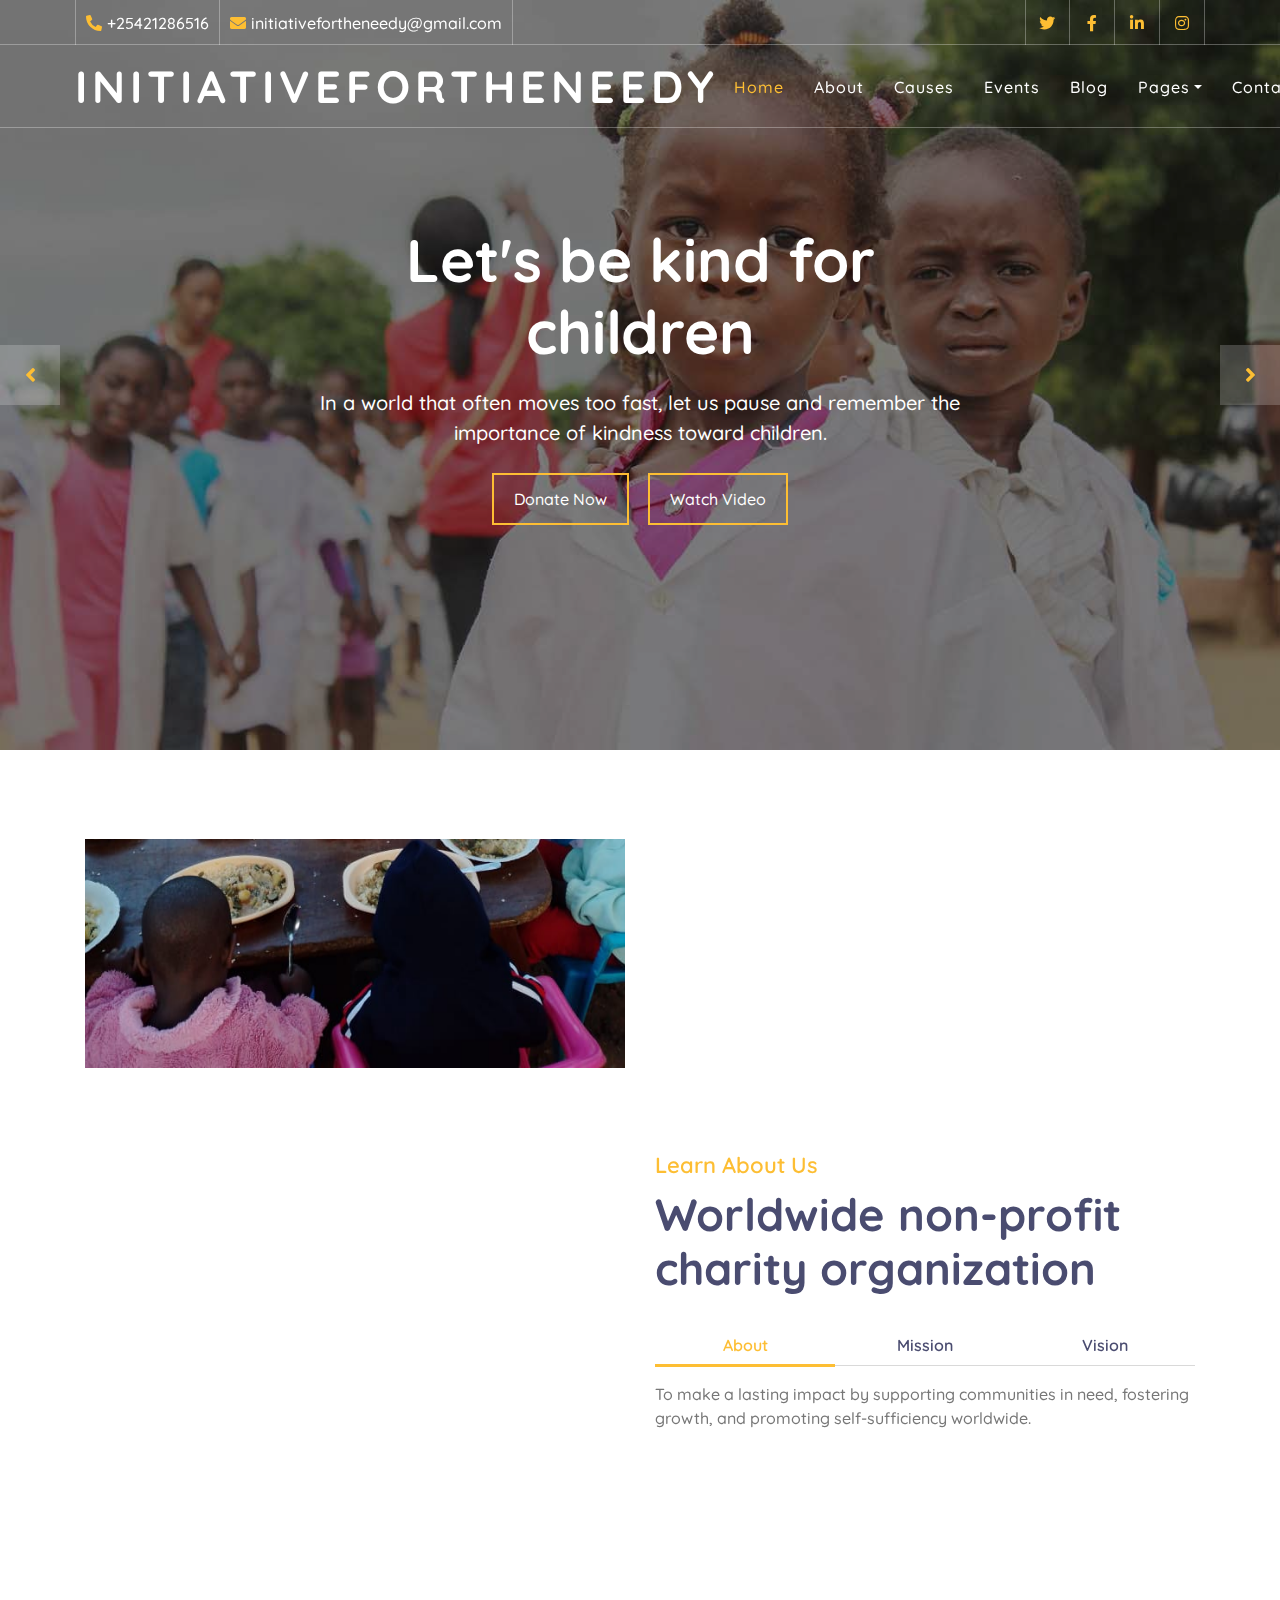
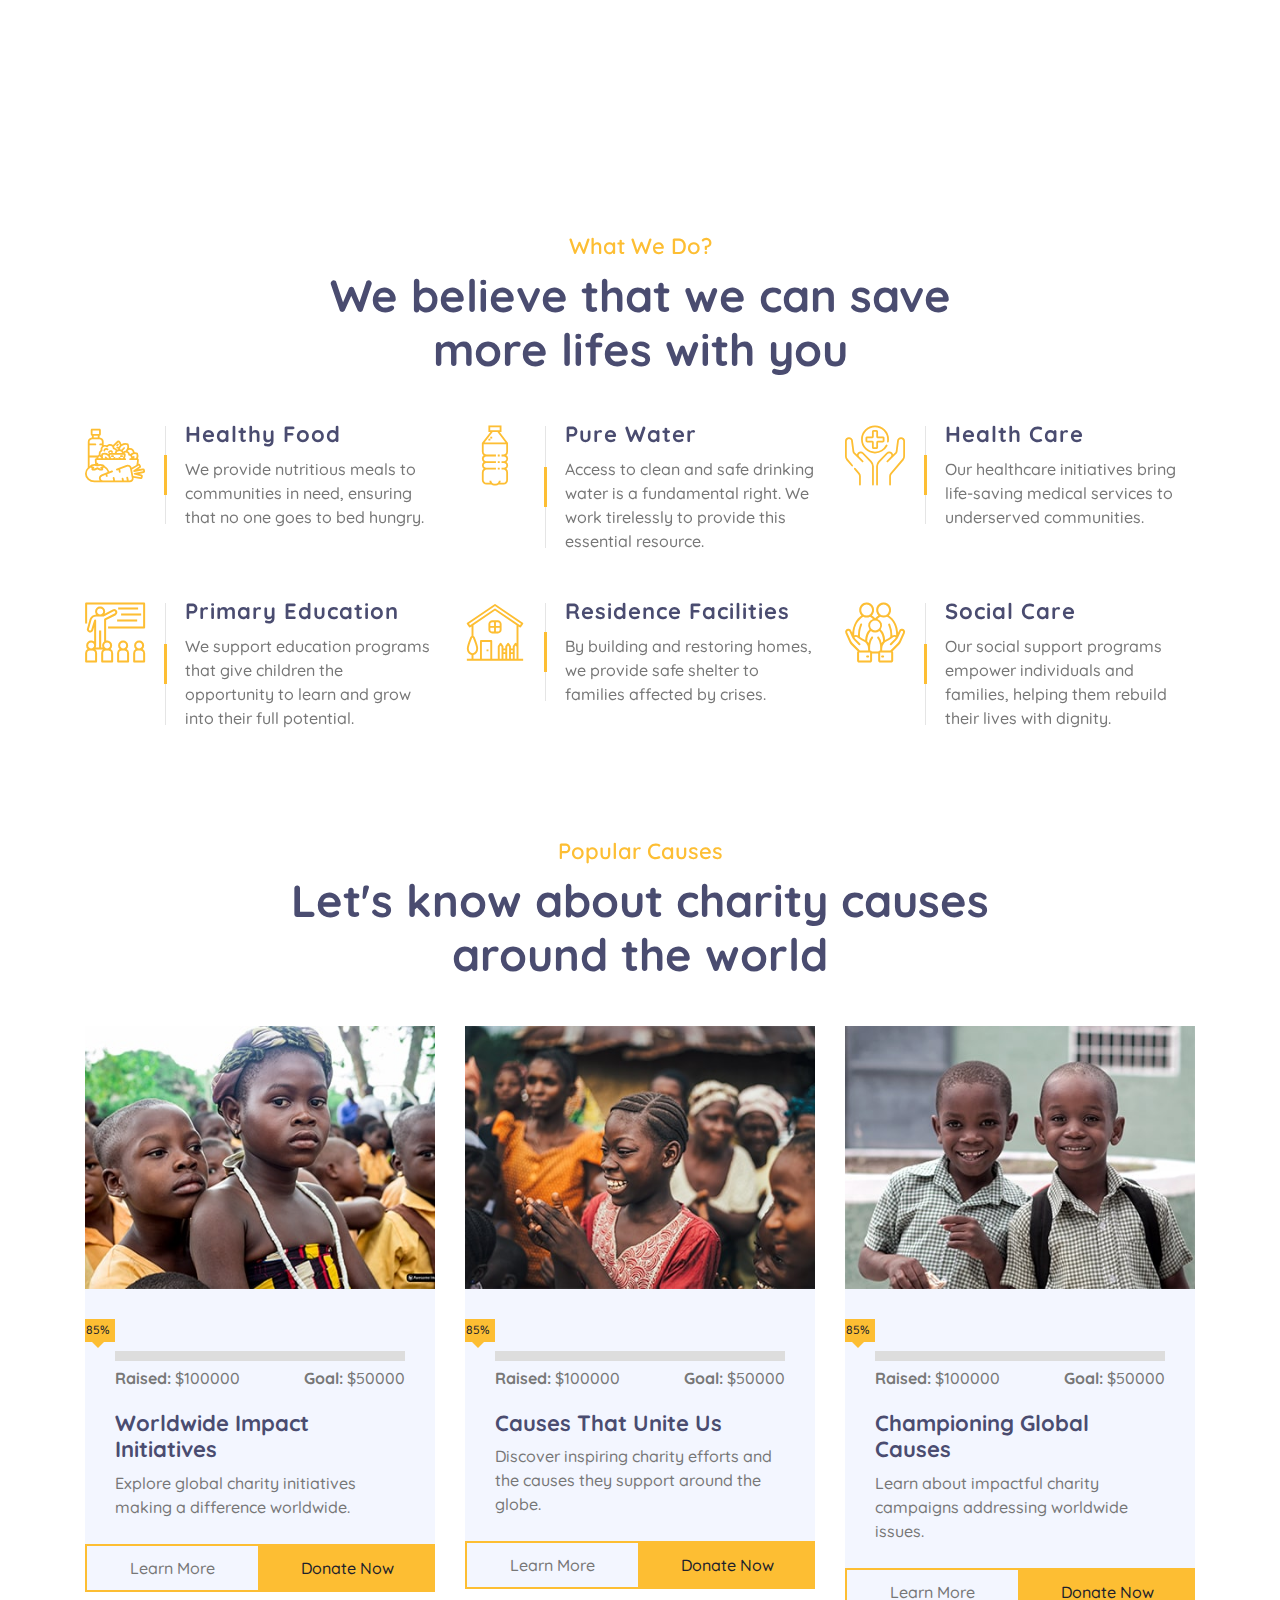
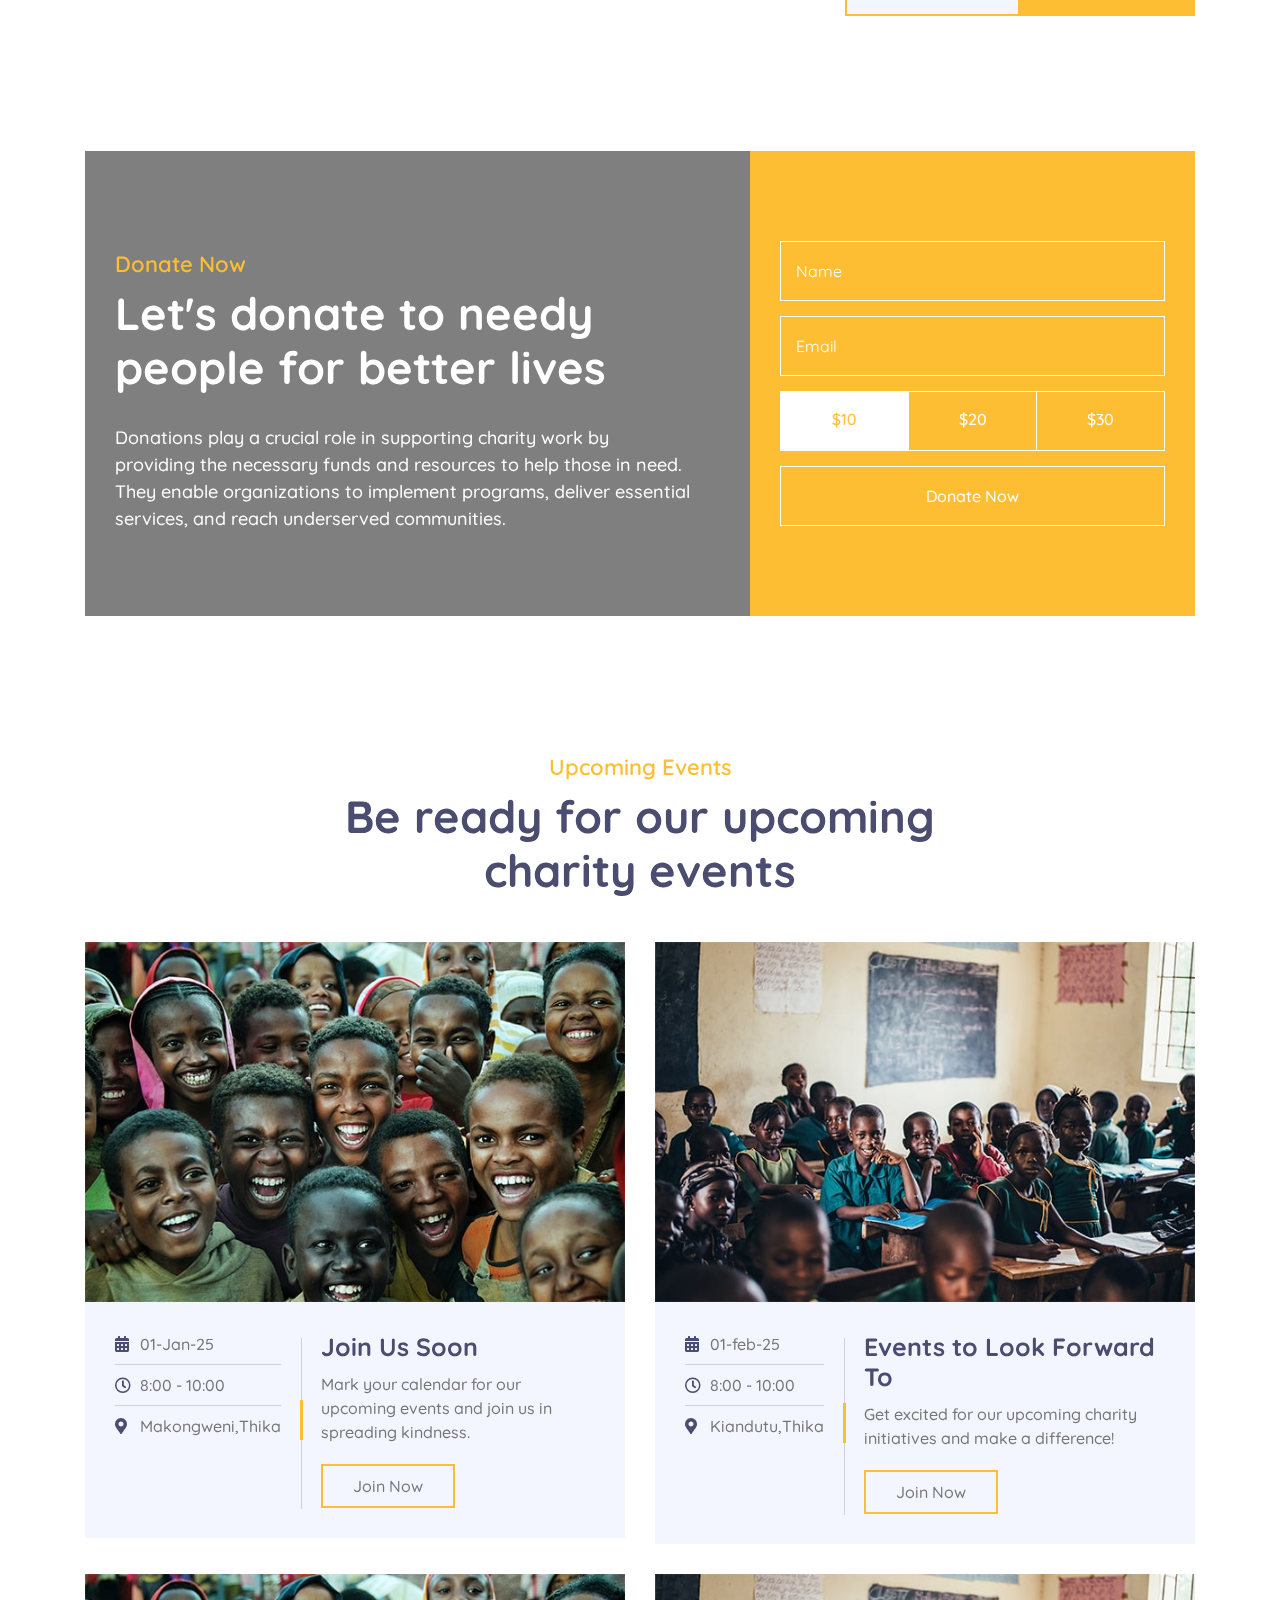
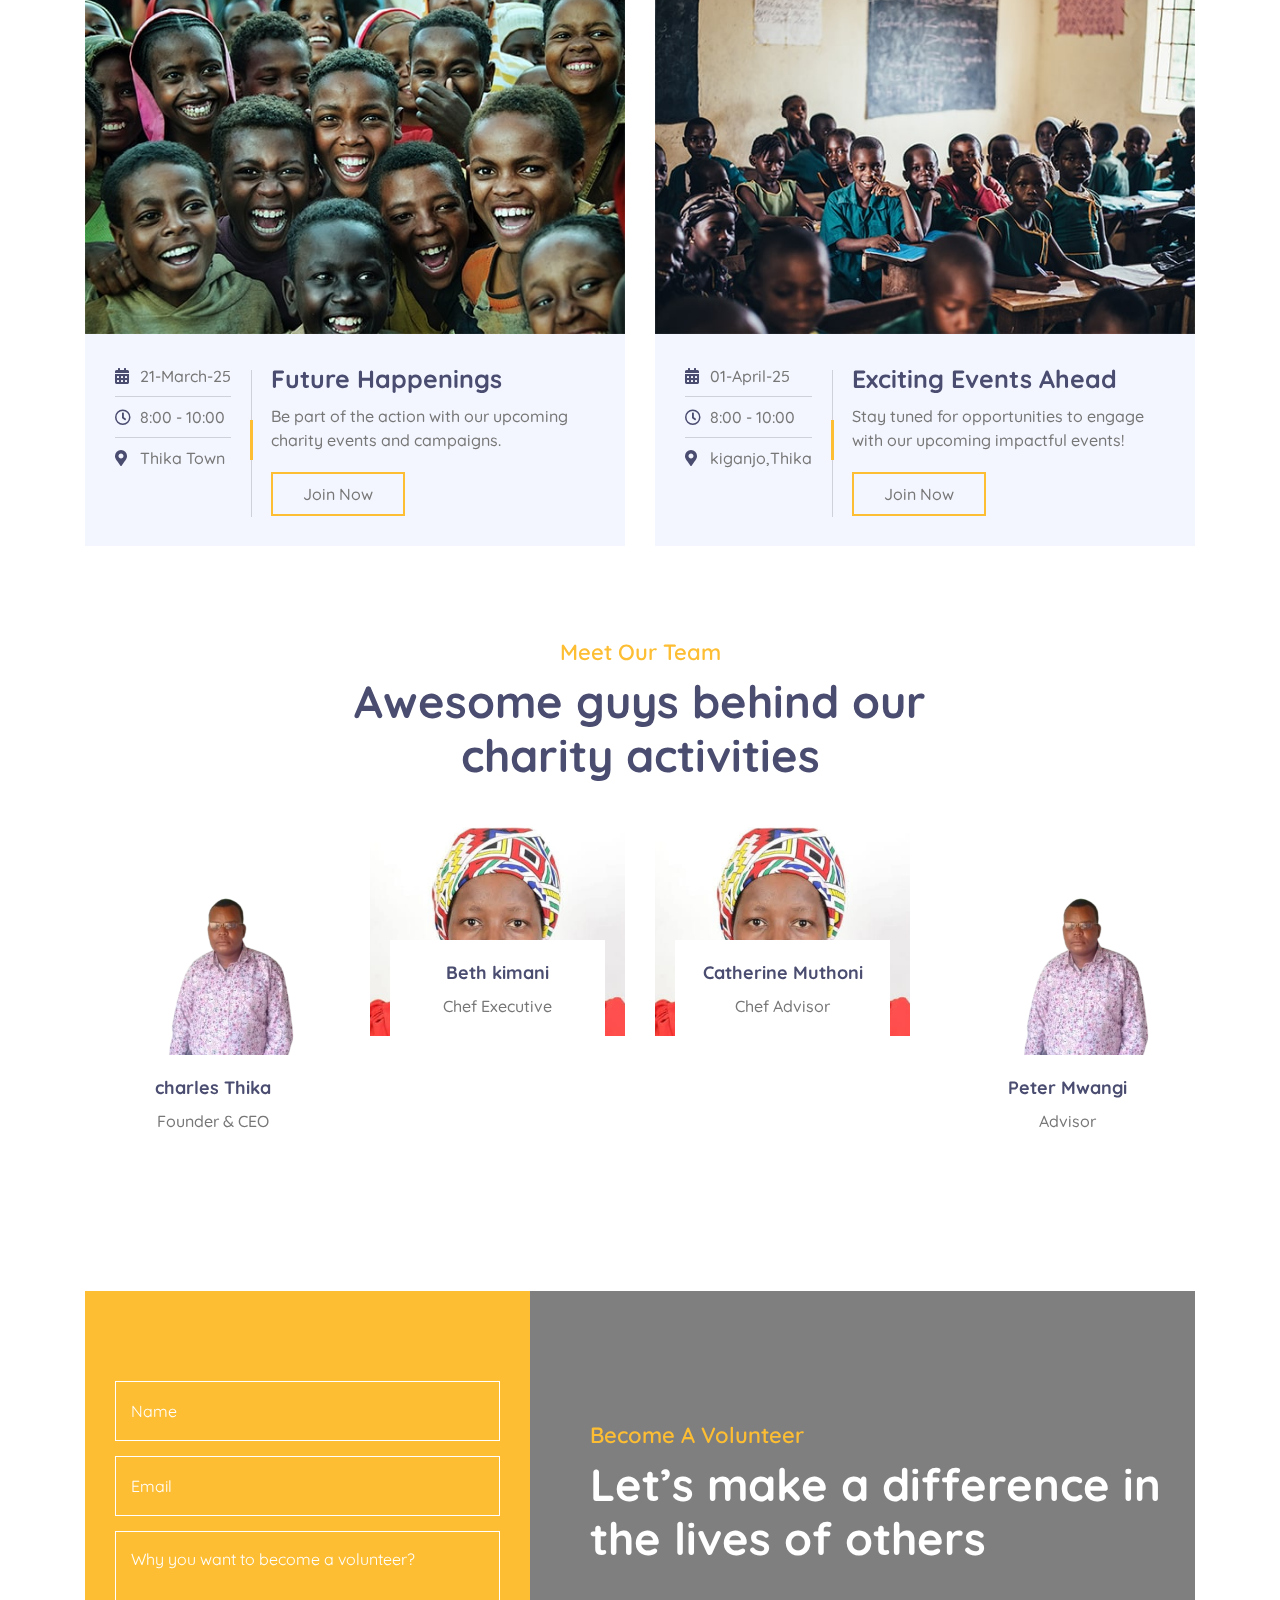
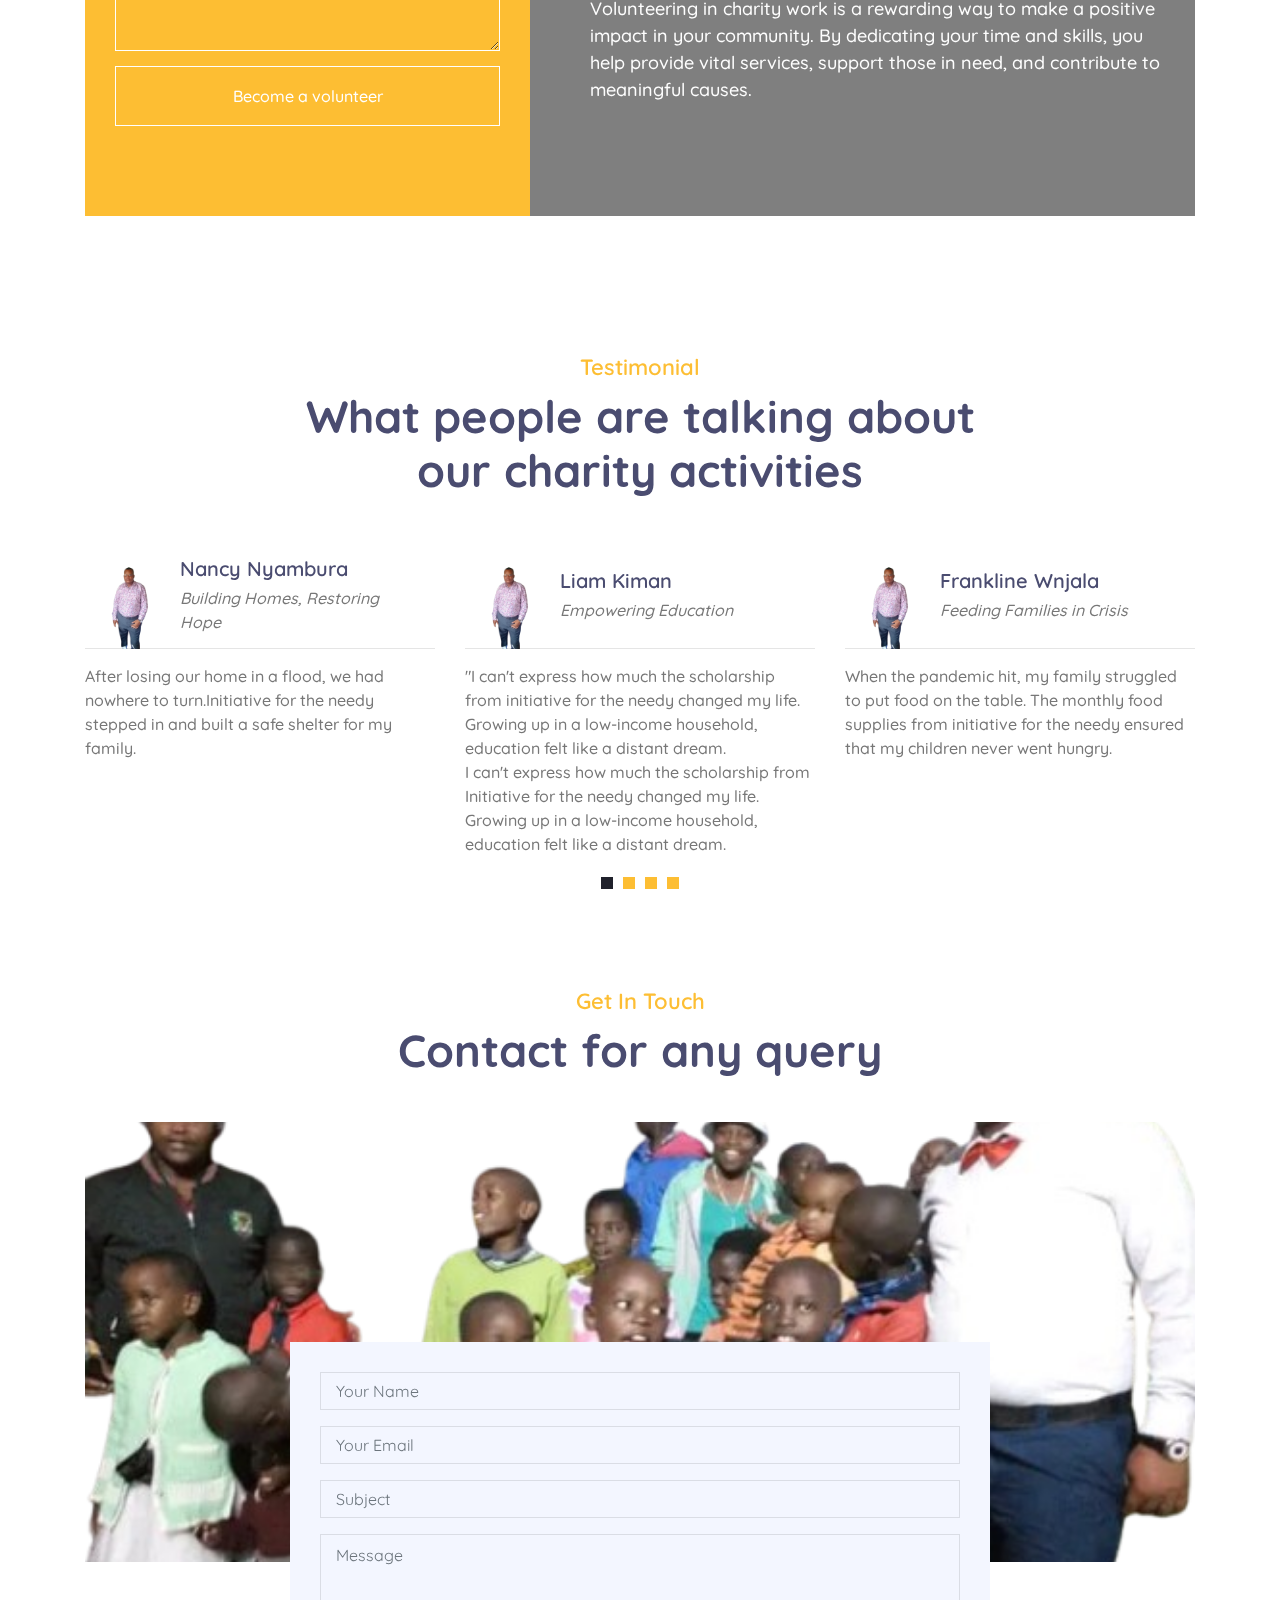
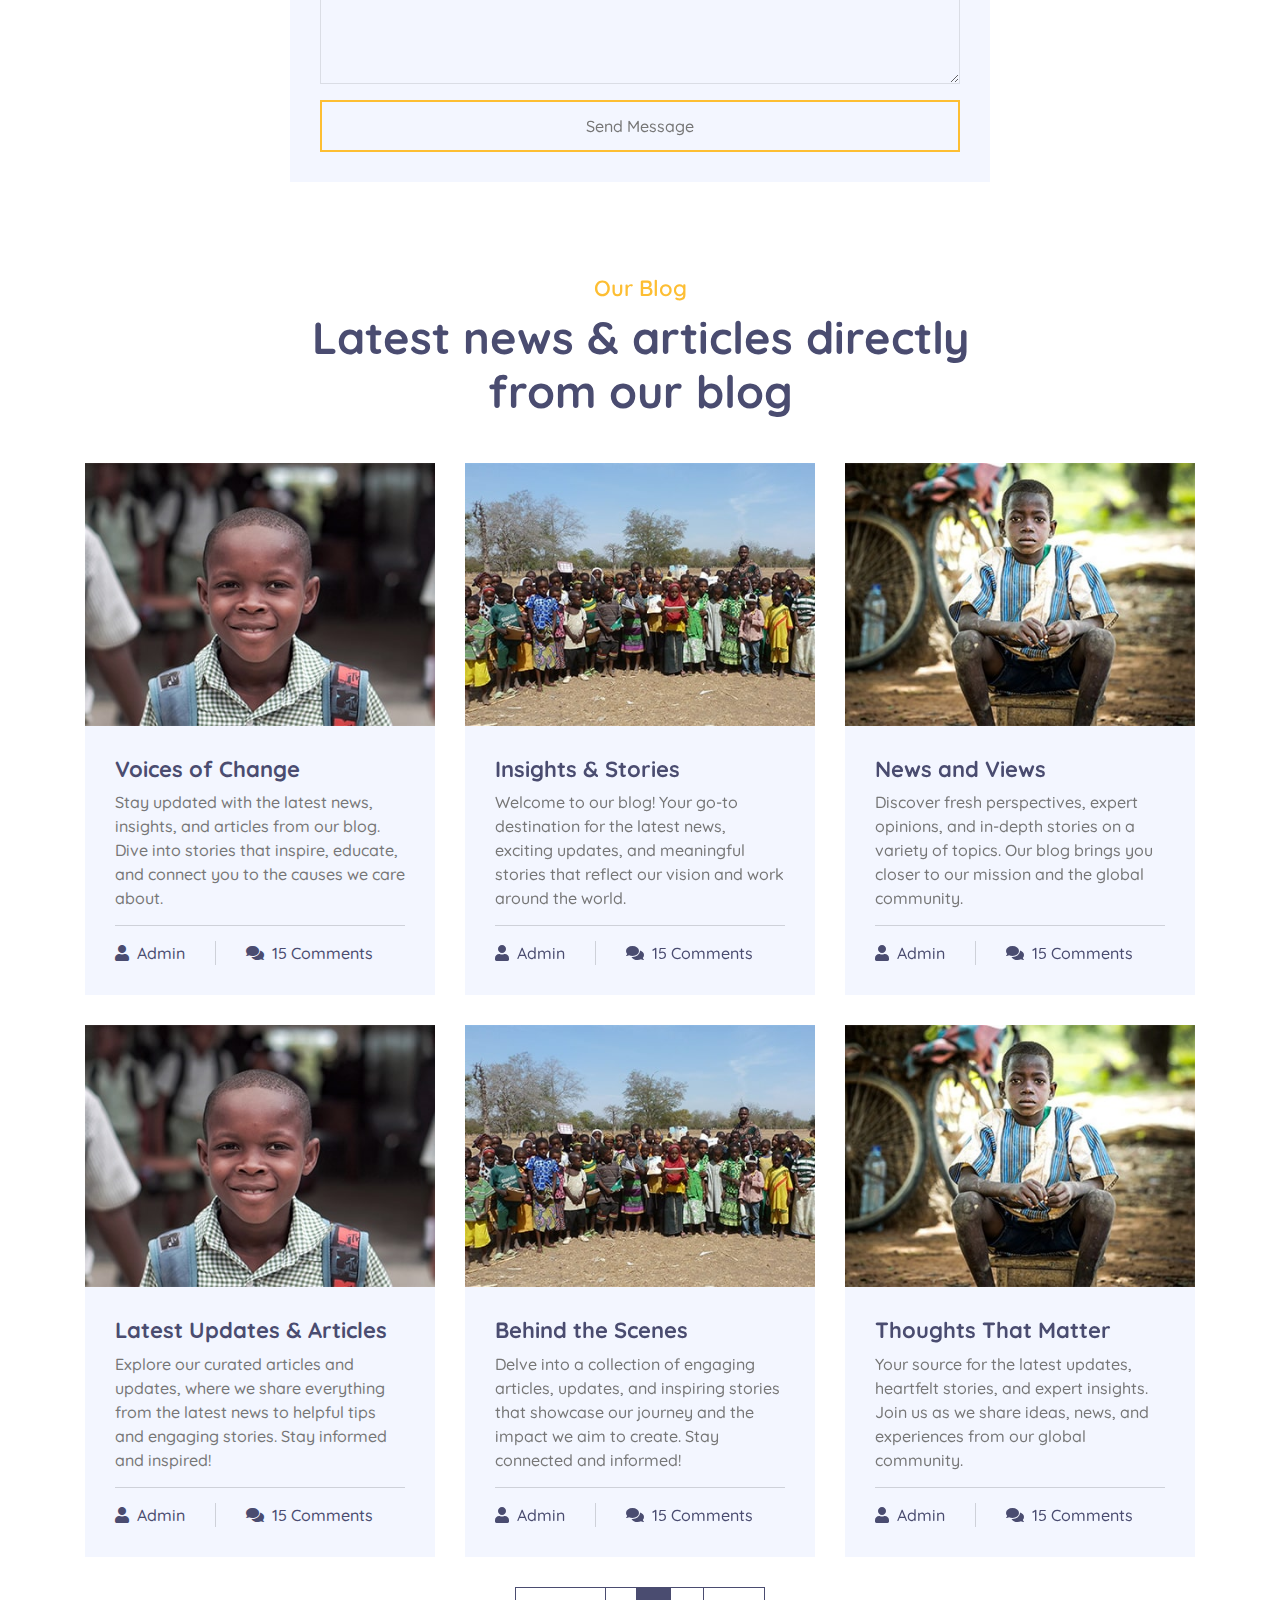
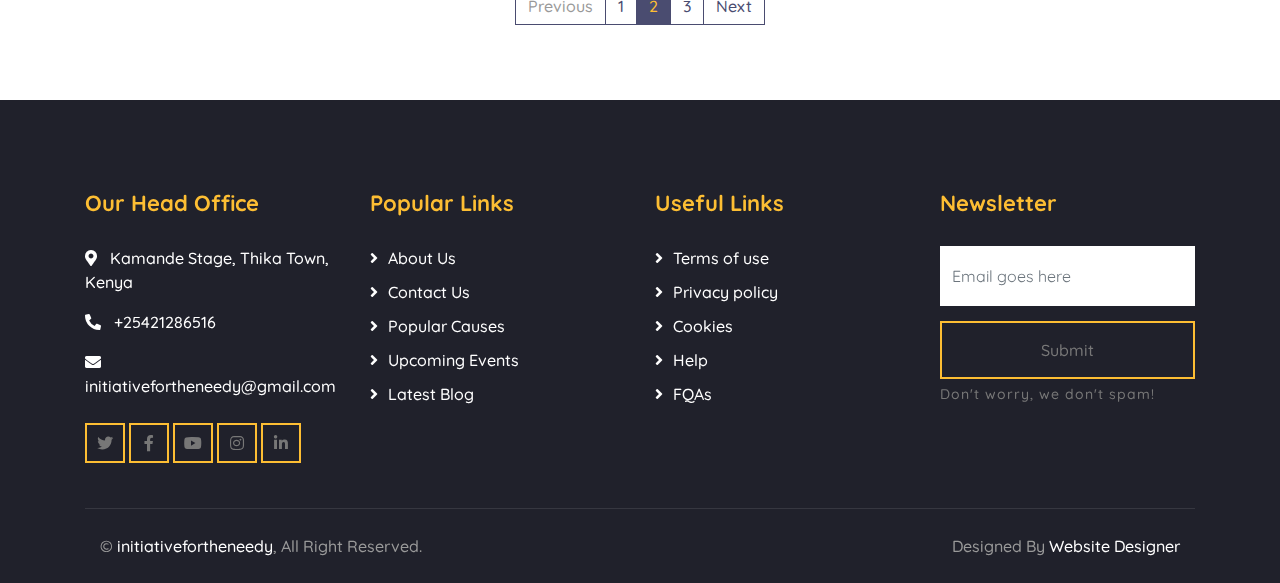
==== commit a90b7455: "added my changes to all files" ====
--- a/index.html
+++ b/index.html
@@ -2,7 +2,7 @@
 <html lang="en">
     <head>
         <meta charset="utf-8">
-        <title>HELPZ - Free Charity Website Template</title>
+        <title>initiativefortheneedy</title>
         <meta content="width=device-width, initial-scale=1.0" name="viewport">
         <meta content="Free Website Template" name="keywords">
         <meta content="Free Website Template" name="description">
@@ -33,11 +33,11 @@
                         <div class="top-bar-left">
                             <div class="text">
                                 <i class="fa fa-phone-alt"></i>
-                                <p>+123 456 7890</p>
+                                <p>+25421286516</p>
                             </div>
                             <div class="text">
                                 <i class="fa fa-envelope"></i>
-                                <p>info@example.com</p>
+                                <p>initiativefortheneedy@gmail.com</p>
                             </div>
                         </div>
                     </div>
@@ -59,7 +59,7 @@
         <!-- Nav Bar Start -->
         <div class="navbar navbar-expand-lg bg-dark navbar-dark">
             <div class="container-fluid">
-                <a href="index.html" class="navbar-brand">Helpz</a>
+                <a href="index.html" class="navbar-brand">initiativefortheneedy</a>
                 <button type="button" class="navbar-toggler" data-toggle="collapse" data-target="#navbarCollapse">
                     <span class="navbar-toggler-icon"></span>
                 </button>
@@ -100,11 +100,11 @@
                         <div class="carousel-text">
                             <h1>Let's be kind for children</h1>
                             <p>
-                                Lorem ipsum dolor sit amet elit. Phasellus ut mollis mauris. Vivamus egestas eleifend dui ac consequat at lectus in malesuada
+                                In a world that often moves too fast, let us pause and remember the importance of kindness toward children. 
                             </p>
                             <div class="carousel-btn">
                                 <a class="btn btn-custom" href="">Donate Now</a>
-                                <a class="btn btn-custom btn-play" data-toggle="modal" data-src="https://www.youtube.com/embed/DWRcNpR6Kdc" data-target="#videoModal">Watch Video</a>
+                                <a class="btn btn-custom btn-play" data-toggle="modal" data-src=" https://www.youtube.com/results?search_query=donation+on+charity+work+in+africa" data-target="#videoModal">Watch Video</a>
                             </div>
                         </div>
                     </div>
@@ -115,11 +115,11 @@
                         <div class="carousel-text">
                             <h1>Get Involved with helping hand</h1>
                             <p>
-                                Morbi sagittis turpis id suscipit feugiat. Suspendisse eu augue urna. Morbi sagittis, orci sodales varius fermentum, tortor
+                                At Helping Hand, we believe that everyone can make a difference. 
                             </p>
                             <div class="carousel-btn">
                                 <a class="btn btn-custom" href="">Donate Now</a>
-                                <a class="btn btn-custom btn-play" data-toggle="modal" data-src="https://www.youtube.com/embed/DWRcNpR6Kdc" data-target="#videoModal">Watch Video</a>
+                                <a class="btn btn-custom btn-play" data-toggle="modal" data-src="https://www.youtube.com/results?search_query=donation+on+charity+work+in+africa" data-target="#videoModal">Watch Video</a>
                             </div>
                         </div>
                     </div>
@@ -130,11 +130,12 @@
                         <div class="carousel-text">
                             <h1>Bringing smiles to millions</h1>
                             <p>
-                                Sed ultrices, est eget feugiat accumsan, dui nibh egestas tortor, ut rhoncus nibh ligula euismod quam. Proin pellentesque odio
+                                At the heart of our mission is a simple yet powerful goal: to bring smiles to millions. 
+                                We believe that every act of kindness, no matter how small, has the potential to create joy and transform lives.
                             </p>
                             <div class="carousel-btn">
                                 <a class="btn btn-custom" href="">Donate Now</a>
-                                <a class="btn btn-custom btn-play" data-toggle="modal" data-src="https://www.youtube.com/embed/DWRcNpR6Kdc" data-target="#videoModal">Watch Video</a>
+                                <a class="btn btn-custom btn-play" data-toggle="modal" data-src=" https://www.youtube.com/results?search_query=donation+on+charity+work+in+africa" data-target="#videoModal">Watch Video</a>
                             </div>
                         </div>
                     </div>
@@ -163,11 +164,12 @@
         
 
         <!-- About Start -->
+           
         <div class="about">
             <div class="container">
                 <div class="row align-items-center">
                     <div class="col-lg-6">
-                        <div class="about-img" data-parallax="scroll" data-image-src="img/about.jpg"></div>
+                        <div class="about-img" data-parallax="scroll" data-image-src="img/landing.jpeg"></div>
                     </div>
                     <div class="col-lg-6">
                         <div class="section-header">
@@ -189,24 +191,24 @@
 
                             <div class="tab-content">
                                 <div id="tab-content-1" class="container tab-pane active">
-                                    Lorem ipsum dolor sit amet, consectetur adipiscing elit. In vitae pellentesque turpis. Donec in hendrerit dui, vel blandit massa. Ut vestibulum suscipit cursus. Cras quis porta nulla, ut placerat risus. Aliquam nec magna eget velit luctus dictum. Phasellus et felis sed purus tristique dignissim. Morbi sit amet leo at purus accumsan pellentesque. Vivamus fermentum nisi vel dapibus blandit. Lorem ipsum dolor sit amet, consectetur adipiscing elit.
+                                    To make a lasting impact by supporting communities in need, fostering growth, and promoting self-sufficiency worldwide.
                                 </div>
                                 <div id="tab-content-2" class="container tab-pane fade">
-                                    Sed tincidunt, magna ut vehicula volutpat, turpis diam condimentum justo, posuere congue turpis massa in mi. Proin ornare at massa at fermentum. Nunc aliquet sed nisi iaculis ornare. Nam semper tortor eget est egestas, eu sagittis nunc sodales. Interdum et malesuada fames ac ante ipsum primis in faucibus. Praesent bibendum sapien sed purus molestie malesuada. Lorem ipsum dolor sit amet, consectetur adipiscing elit.
+                                    A world where every individual has the opportunity to thrive, with access to essential resources for a brighter future.
                                 </div>
                                 <div id="tab-content-3" class="container tab-pane fade">
-                                    Aliquam dolor odio, mollis sed feugiat sit amet, feugiat ut sapien. Nunc eu dignissim lorem. Suspendisse at hendrerit enim. Interdum et malesuada fames ac ante ipsum primis in faucibus. Sed condimentum semper turpis vel facilisis. Nunc vel faucibus orci. Mauris ut mauris rhoncus, efficitur nisi at, venenatis quam. Praesent egestas pretium enim sit amet finibus. Curabitur at erat molestie, tincidunt lorem eget, consequat ligula.
-                                </div>
-                            </div>
-                        </div>
-                    </div>
-                </div>
-            </div>
-        </div>
-        <!-- About End -->
-
-
-        <!-- Service Start -->
+                                    We are a global, non-profit organization dedicated to empowering lives, fighting poverty, and building sustainable change
+                                </div>
+                            </div>
+                        </div>
+                    </div>
+                </div>
+            </div>
+        </div>
+
+
+        <!-- Service End -->
+        
         <div class="service">
             <div class="container">
                 <div class="section-header text-center">
@@ -221,7 +223,7 @@
                             </div>
                             <div class="service-text">
                                 <h3>Healthy Food</h3>
-                                <p>Lorem ipsum dolor sit amet elit. Phase nec preti facils ornare velit non metus tortor</p>
+                                <p> We provide nutritious meals to communities in need, ensuring that no one goes to bed hungry.</p>
                             </div>
                         </div>
                     </div>
@@ -232,7 +234,7 @@
                             </div>
                             <div class="service-text">
                                 <h3>Pure Water</h3>
-                                <p>Lorem ipsum dolor sit amet elit. Phase nec preti facils ornare velit non metus tortor</p>
+                                <p>Access to clean and safe drinking water is a fundamental right. We work tirelessly to provide this essential resource. </p>
                             </div>
                         </div>
                     </div>
@@ -243,7 +245,8 @@
                             </div>
                             <div class="service-text">
                                 <h3>Health Care</h3>
-                                <p>Lorem ipsum dolor sit amet elit. Phase nec preti facils ornare velit non metus tortor</p>
+                                <p> Our healthcare initiatives bring life-saving medical services to underserved communities.
+                                </p>
                             </div>
                         </div>
                     </div>
@@ -254,7 +257,7 @@
                             </div>
                             <div class="service-text">
                                 <h3>Primary Education</h3>
-                                <p>Lorem ipsum dolor sit amet elit. Phase nec preti facils ornare velit non metus tortor</p>
+                                <p> We support education programs that give children the opportunity to learn and grow into their full potential.</p>
                             </div>
                         </div>
                     </div>
@@ -265,7 +268,7 @@
                             </div>
                             <div class="service-text">
                                 <h3>Residence Facilities</h3>
-                                <p>Lorem ipsum dolor sit amet elit. Phase nec preti facils ornare velit non metus tortor</p>
+                                <p> By building and restoring homes, we provide safe shelter to families affected by crises.</p>
                             </div>
                         </div>
                     </div>
@@ -276,59 +279,16 @@
                             </div>
                             <div class="service-text">
                                 <h3>Social Care</h3>
-                                <p>Lorem ipsum dolor sit amet elit. Phase nec preti facils ornare velit non metus tortor</p>
-                            </div>
-                        </div>
-                    </div>
-                </div>
-            </div>
-        </div>
-        <!-- Service End -->
-        
-        
+                                <p> Our social support programs empower individuals and families, helping them rebuild their lives with dignity.
+                                </p>
+                            </div>
+                        </div>
+                    </div>
+                </div>
+            </div>
+        </div>
         <!-- Facts Start -->
-        <div class="facts" data-parallax="scroll" data-image-src="img/facts.jpg">
-            <div class="container">
-                <div class="row">
-                    <div class="col-lg-3 col-md-6">
-                        <div class="facts-item">
-                            <i class="flaticon-home"></i>
-                            <div class="facts-text">
-                                <h3 class="facts-plus" data-toggle="counter-up">150</h3>
-                                <p>Countries</p>
-                            </div>
-                        </div>
-                    </div>
-                    <div class="col-lg-3 col-md-6">
-                        <div class="facts-item">
-                            <i class="flaticon-charity"></i>
-                            <div class="facts-text">
-                                <h3 class="facts-plus" data-toggle="counter-up">400</h3>
-                                <p>Volunteers</p>
-                            </div>
-                        </div>
-                    </div>
-                    <div class="col-lg-3 col-md-6">
-                        <div class="facts-item">
-                            <i class="flaticon-kindness"></i>
-                            <div class="facts-text">
-                                <h3 class="facts-dollar" data-toggle="counter-up">10000</h3>
-                                <p>Our Goal</p>
-                            </div>
-                        </div>
-                    </div>
-                    <div class="col-lg-3 col-md-6">
-                        <div class="facts-item">
-                            <i class="flaticon-donation"></i>
-                            <div class="facts-text">
-                                <h3 class="facts-dollar" data-toggle="counter-up">5000</h3>
-                                <p>Raised</p>
-                            </div>
-                        </div>
-                    </div>
-                </div>
-            </div>
-        </div>
+        
         <!-- Facts End -->
         
         
@@ -356,8 +316,8 @@
                             </div>
                         </div>
                         <div class="causes-text">
-                            <h3>Lorem ipsum dolor sit</h3>
-                            <p>Lorem ipsum dolor sit amet elit. Phasell nec pretium mi. Curabit facilis ornare velit non vulputa</p>
+                            <h3>Worldwide Impact Initiatives</h3>
+                            <p> Explore global charity initiatives making a difference worldwide.</p>
                         </div>
                         <div class="causes-btn">
                             <a class="btn btn-custom">Learn More</a>
@@ -380,8 +340,8 @@
                             </div>
                         </div>
                         <div class="causes-text">
-                            <h3>Lorem ipsum dolor sit</h3>
-                            <p>Lorem ipsum dolor sit amet elit. Phasell nec pretium mi. Curabit facilis ornare velit non vulputa</p>
+                            <h3>Causes That Unite Us</h3>
+                            <p>Discover inspiring charity efforts and the causes they support around the globe. </p>
                         </div>
                         <div class="causes-btn">
                             <a class="btn btn-custom">Learn More</a>
@@ -404,8 +364,10 @@
                             </div>
                         </div>
                         <div class="causes-text">
-                            <h3>Lorem ipsum dolor sit</h3>
-                            <p>Lorem ipsum dolor sit amet elit. Phasell nec pretium mi. Curabit facilis ornare velit non vulputa</p>
+                            <h3> Championing Global Causes</h3>
+                            <p> Learn about impactful charity campaigns addressing worldwide issues.
+
+                            </p>
                         </div>
                         <div class="causes-btn">
                             <a class="btn btn-custom">Learn More</a>
@@ -428,8 +390,8 @@
                             </div>
                         </div>
                         <div class="causes-text">
-                            <h3>Lorem ipsum dolor sit</h3>
-                            <p>Lorem ipsum dolor sit amet elit. Phasell nec pretium mi. Curabit facilis ornare velit non vulputa</p>
+                            <h3> Supporting Change Around the World</h3>
+                            <p> Join us in understanding and supporting meaningful causes across the world.</p>
                         </div>
                         <div class="causes-btn">
                             <a class="btn btn-custom">Learn More</a>
@@ -439,12 +401,13 @@
                 </div>
             </div>
         </div>
+                             
         <!-- Causes End -->
         
         
         <!-- Donate Start -->
-        <div class="donate" data-parallax="scroll" data-image-src="img/donate.jpg">
-            <div class="container">
+        <div class="container">
+            <div class="donate" data-parallax="scroll" data-image-src="img/donate.jpg">
                 <div class="row align-items-center">
                     <div class="col-lg-7">
                         <div class="donate-content">
@@ -454,7 +417,7 @@
                             </div>
                             <div class="donate-text">
                                 <p>
-                                    Lorem ipsum dolor sit amet elit. Phasellus nec pretium mi. Curabitur facilisis ornare velit non. Aliquam metus tortor, auctor id gravida, viverra quis sem. Curabitur non nisl nec nisi maximus. Aenean convallis porttitor. Aliquam interdum at lacus non blandit.
+                                    Donations play a crucial role in supporting charity work by providing the necessary funds and resources to help those in need. They enable organizations to implement programs, deliver essential services, and reach underserved communities.
                                 </p>
                             </div>
                         </div>
@@ -504,14 +467,14 @@
                             <img src="img/event-1.jpg" alt="Image">
                             <div class="event-content">
                                 <div class="event-meta">
-                                    <p><i class="fa fa-calendar-alt"></i>01-Jan-45</p>
+                                    <p><i class="fa fa-calendar-alt"></i>01-Jan-25</p>
                                     <p><i class="far fa-clock"></i>8:00 - 10:00</p>
-                                    <p><i class="fa fa-map-marker-alt"></i>New York</p>
+                                    <p><i class="fa fa-map-marker-alt"></i>Makongweni,Thika</p>
                                 </div>
                                 <div class="event-text">
-                                    <h3>Lorem ipsum dolor sit</h3>
+                                    <h3>Join Us Soon</h3>
                                     <p>
-                                        Lorem ipsum dolor sit amet elit. Neca pretim miura bitur facili ornare velit non vulpte liqum metus tortor
+                                        Mark your calendar for our upcoming events and join us in spreading kindness.
                                     </p>
                                     <a class="btn btn-custom" href="">Join Now</a>
                                 </div>
@@ -523,14 +486,52 @@
                             <img src="img/event-2.jpg" alt="Image">
                             <div class="event-content">
                                 <div class="event-meta">
-                                    <p><i class="fa fa-calendar-alt"></i>01-Jan-45</p>
+                                    <p><i class="fa fa-calendar-alt"></i>01-feb-25</p>
                                     <p><i class="far fa-clock"></i>8:00 - 10:00</p>
-                                    <p><i class="fa fa-map-marker-alt"></i>New York</p>
+                                    <p><i class="fa fa-map-marker-alt"></i>Kiandutu,Thika</p>
                                 </div>
                                 <div class="event-text">
-                                    <h3>Lorem ipsum dolor sit</h3>
+                                    <h3>Events to Look Forward To </h3>
                                     <p>
-                                        Lorem ipsum dolor sit amet elit. Neca pretim miura bitur facili ornare velit non vulpte liqum metus tortor
+                                        Get excited for our upcoming charity initiatives and make a difference!
+                                    </p>
+                                    <a class="btn btn-custom" href="">Join Now</a>
+                                </div>
+                            </div>
+                        </div>
+                    </div>
+                    <div class="col-lg-6">
+                        <div class="event-item">
+                            <img src="img/event-1.jpg" alt="Image">
+                            <div class="event-content">
+                                <div class="event-meta">
+                                    <p><i class="fa fa-calendar-alt"></i>21-March-25</p>
+                                    <p><i class="far fa-clock"></i>8:00 - 10:00</p>
+                                    <p><i class="fa fa-map-marker-alt"></i>Thika Town</p>
+                                </div>
+                                <div class="event-text">
+                                    <h3>Future Happenings </h3>
+                                    <p>
+                                        Be part of the action with our upcoming charity events and campaigns.
+                                    </p>
+                                    <a class="btn btn-custom" href="">Join Now</a>
+                                </div>
+                            </div>
+                        </div>
+                    </div>
+                    <div class="col-lg-6">
+                        <div class="event-item">
+                            <img src="img/event-2.jpg" alt="Image">
+                            <div class="event-content">
+                                <div class="event-meta">
+                                    <p><i class="fa fa-calendar-alt"></i>01-April-25</p>
+                                    <p><i class="far fa-clock"></i>8:00 - 10:00</p>
+                                    <p><i class="fa fa-map-marker-alt"></i>kiganjo,Thika</p>
+                                </div>
+                                <div class="event-text">
+                                    <h3> Exciting Events Ahead</h3>
+                                    <p>
+                                        Stay tuned for opportunities to engage with our upcoming impactful events!
                                     </p>
                                     <a class="btn btn-custom" href="">Join Now</a>
                                 </div>
@@ -554,10 +555,10 @@
                     <div class="col-lg-3 col-md-6">
                         <div class="team-item">
                             <div class="team-img">
-                                <img src="img/team-1.jpg" alt="Team Image">
+                                <img src="img/charles Thika.png" alt="Team Image">
                             </div>
                             <div class="team-text">
-                                <h2>Donald John</h2>
+                                <h2>charles Thika</h2>
                                 <p>Founder & CEO</p>
                                 <div class="team-social">
                                     <a href=""><i class="fab fa-twitter"></i></a>
@@ -571,10 +572,10 @@
                     <div class="col-lg-3 col-md-6">
                         <div class="team-item">
                             <div class="team-img">
-                                <img src="img/team-2.jpg" alt="Team Image">
+                                <img src="img/Beth Kimani.jpeg" alt="Team Image">
                             </div>
                             <div class="team-text">
-                                <h2>Adam Phillips</h2>
+                                <h2>Beth kimani</h2>
                                 <p>Chef Executive</p>
                                 <div class="team-social">
                                     <a href=""><i class="fab fa-twitter"></i></a>
@@ -588,10 +589,10 @@
                     <div class="col-lg-3 col-md-6">
                         <div class="team-item">
                             <div class="team-img">
-                                <img src="img/team-3.jpg" alt="Team Image">
+                                <img src="img/Beth Kimani.jpeg" alt="Team Image">
                             </div>
                             <div class="team-text">
-                                <h2>Thomas Olsen</h2>
+                                <h2>Catherine Muthoni</h2>
                                 <p>Chef Advisor</p>
                                 <div class="team-social">
                                     <a href=""><i class="fab fa-twitter"></i></a>
@@ -605,10 +606,10 @@
                     <div class="col-lg-3 col-md-6">
                         <div class="team-item">
                             <div class="team-img">
-                                <img src="img/team-4.jpg" alt="Team Image">
+                                <img src="img/charles Thika.png" alt="Team Image">
                             </div>
                             <div class="team-text">
-                                <h2>James Alien</h2>
+                                <h2>Peter Mwangi</h2>
                                 <p>Advisor</p>
                                 <div class="team-social">
                                     <a href=""><i class="fab fa-twitter"></i></a>
@@ -622,12 +623,16 @@
                 </div>
             </div>
         </div>
+
+
+
         <!-- Team End -->
         
         
         <!-- Volunteer Start -->
-        <div class="volunteer" data-parallax="scroll" data-image-src="img/volunteer.jpg">
-            <div class="container">
+         
+        <div class="container">
+            <div class="volunteer" data-parallax="scroll" data-image-src="img/volunteer free.png">
                 <div class="row align-items-center">
                     <div class="col-lg-5">
                         <div class="volunteer-form">
@@ -655,7 +660,8 @@
                             </div>
                             <div class="volunteer-text">
                                 <p>
-                                    Lorem ipsum dolor sit amet elit. Phasellus nec pretium mi. Curabitur facilisis ornare velit non. Aliquam metus tortor, auctor id gravida, viverra quis sem. Curabitur non nisl nec nisi maximus. Aenean convallis porttitor. Aliquam interdum at lacus non blandit.
+                                    Volunteering in charity work is a rewarding way to make a positive impact in your community. By dedicating your time and skills, you help provide vital services, 
+                                    support those in need, and contribute to meaningful causes.
                                 </p>
                             </div>
                         </div>
@@ -663,10 +669,13 @@
                 </div>
             </div>
         </div>
+
+
         <!-- Volunteer End -->
         
         
         <!-- Testimonial Start -->
+        
         <div class="testimonial">
             <div class="container">
                 <div class="section-header text-center">
@@ -676,67 +685,68 @@
                 <div class="owl-carousel testimonials-carousel">
                     <div class="testimonial-item">
                         <div class="testimonial-profile">
-                            <img src="img/testimonial-1.jpg" alt="Image">
+                            <img src="./img/charles Thika.png" alt="Image">
                             <div class="testimonial-name">
-                                <h3>Person Name</h3>
-                                <p>Profession</p>
-                            </div>
-                        </div>
+                                <h3>Liam Kiman</h3>
+                                <p>Empowering Education</p>
+                            </div>
+                        </div>"I can't express how much the scholarship from initiative for the needy changed my life. Growing up in a low-income household, education felt like a distant dream. 
                         <div class="testimonial-text">
                             <p>
-                                Lorem ipsum dolor sit amet elit. Phasel preti mi facilis ornare velit non vulputa. Aliqu metus tortor, auctor id gravid vivera quis
+                                I can't express how much the scholarship from Initiative for the needy changed my life. Growing up in a low-income household, education felt like a distant dream. 
                             </p>
                         </div>
                     </div>
                     <div class="testimonial-item">
                         <div class="testimonial-profile">
-                            <img src="img/testimonial-2.jpg" alt="Image">
+                            <img src="./img/charles Thika.png" alt="Image">
                             <div class="testimonial-name">
-                                <h3>Person Name</h3>
-                                <p>Profession</p>
+                                <h3>Frankline Wnjala</h3>
+                                <p> Feeding Families in Crisis</p>
                             </div>
                         </div>
                         <div class="testimonial-text">
                             <p>
-                                Lorem ipsum dolor sit amet elit. Phasel preti mi facilis ornare velit non vulputa. Aliqu metus tortor, auctor id gravid vivera quis
+                                When the pandemic hit, my family struggled to put food on the table. The monthly food supplies from initiative for the needy ensured that my children never went hungry. 
                             </p>
                         </div>
                     </div>
                     <div class="testimonial-item">
                         <div class="testimonial-profile">
-                            <img src="img/testimonial-3.jpg" alt="Image">
+                            <img src="./img/charles Thika.png" alt="Image">
                             <div class="testimonial-name">
-                                <h3>Person Name</h3>
-                                <p>Profession</p>
+                                <h3>Beth Waceke</h3>
+                                <p> Transforming Health Access</p>
                             </div>
                         </div>
                         <div class="testimonial-text">
                             <p>
-                                Lorem ipsum dolor sit amet elit. Phasel preti mi facilis ornare velit non vulputa. Aliqu metus tortor, auctor id gravid vivera quis
+                                Living in a remote village, access to healthcare was almost impossible until initiative for the needy built a clinic nearby. 
                             </p>
                         </div>
                     </div>
                     <div class="testimonial-item">
                         <div class="testimonial-profile">
-                            <img src="img/testimonial-4.jpg" alt="Image">
+                            <img src="./img/charles Thika.png" alt="Image">
                             <div class="testimonial-name">
-                                <h3>Person Name</h3>
-                                <p>Profession</p>
+                                <h3>Nancy Nyambura</h3>
+                                <p> Building Homes, Restoring Hope</p>
                             </div>
                         </div>
                         <div class="testimonial-text">
                             <p>
-                                Lorem ipsum dolor sit amet elit. Phasel preti mi facilis ornare velit non vulputa. Aliqu metus tortor, auctor id gravid vivera quis
+                                After losing our home in a flood, we had nowhere to turn.Initiative for the needy stepped in and built a safe shelter for my family. 
                             </p>
                         </div>
                     </div>
                 </div>
             </div>
         </div>
-        <!-- Testimonial End -->
+        <!-- Testimonial End --> 
         
         
         <!-- Contact Start -->
+        
         <div class="contact">
             <div class="container">
                 <div class="section-header text-center">
@@ -744,7 +754,7 @@
                     <h2>Contact for any query</h2>
                 </div>
                 <div class="contact-img">
-                    <img src="img/contact.jpg" alt="Image">
+                    <img src="./img/contact.png" alt="Image">
                 </div>
                 <div class="contact-form">
                         <div id="success"></div>
@@ -772,10 +782,12 @@
                     </div>
             </div>
         </div>
+
         <!-- Contact End -->
 
 
         <!-- Blog Start -->
+       
         <div class="blog">
             <div class="container">
                 <div class="section-header text-center">
@@ -789,9 +801,10 @@
                                 <img src="img/blog-1.jpg" alt="Image">
                             </div>
                             <div class="blog-text">
-                                <h3><a href="#">Lorem ipsum dolor sit</a></h3>
+                                <h3><a href="#"> Voices of Change</a></h3>
                                 <p>
-                                    Lorem ipsum dolor sit amet elit. Neca pretim miura bitur facili ornare velit non vulpte liqum metus tortor
+                                    Stay updated with the latest news, insights, and articles from our blog. 
+                                    Dive into stories that inspire, educate, and connect you to the causes we care about.
                                 </p>
                             </div>
                             <div class="blog-meta">
@@ -806,9 +819,10 @@
                                 <img src="img/blog-2.jpg" alt="Image">
                             </div>
                             <div class="blog-text">
-                                <h3><a href="#">Lorem ipsum dolor sit</a></h3>
+                                <h3><a href="#"> Insights & Stories</a></h3>
                                 <p>
-                                    Lorem ipsum dolor sit amet elit. Neca pretim miura bitur facili ornare velit non vulpte liqum metus tortor
+                                    Welcome to our blog! Your go-to destination for the latest news, exciting updates, and meaningful 
+                                    stories that reflect our vision and work around the world.
                                 </p>
                             </div>
                             <div class="blog-meta">
@@ -823,9 +837,10 @@
                                 <img src="img/blog-3.jpg" alt="Image">
                             </div>
                             <div class="blog-text">
-                                <h3><a href="#">Lorem ipsum dolor sit</a></h3>
+                                <h3><a href="#"> News and Views</a></h3>
                                 <p>
-                                    Lorem ipsum dolor sit amet elit. Neca pretim miura bitur facili ornare velit non vulpte liqum metus tortor
+                                    Discover fresh perspectives, expert opinions, and in-depth stories on a variety of topics. 
+                                    Our blog brings you closer to our mission and the global community.
                                 </p>
                             </div>
                             <div class="blog-meta">
@@ -834,9 +849,75 @@
                             </div>
                         </div>
                     </div>
-                </div>
-            </div>
-        </div>
+                    <div class="col-lg-4">
+                        <div class="blog-item">
+                            <div class="blog-img">
+                                <img src="img/blog-1.jpg" alt="Image">
+                            </div>
+                            <div class="blog-text">
+                                <h3><a href="#">Latest Updates & Articles</a></h3>
+                                <p>
+                                    Explore our curated articles and updates, where we share everything from the latest news to helpful tips and engaging stories.
+                                     Stay informed and inspired!
+                                </p>
+                            </div>
+                            <div class="blog-meta">
+                                <p><i class="fa fa-user"></i><a href="">Admin</a></p>
+                                <p><i class="fa fa-comments"></i><a href="">15 Comments</a></p>
+                            </div>
+                        </div>
+                    </div>
+                    <div class="col-lg-4">
+                        <div class="blog-item">
+                            <div class="blog-img">
+                                <img src="img/blog-2.jpg" alt="Image">
+                            </div>
+                            <div class="blog-text">
+                                <h3><a href="#">Behind the Scenes</a></h3>
+                                <p>
+                                    Delve into a collection of engaging articles, updates, and inspiring stories that showcase our journey and the impact we aim to create. 
+                                    Stay connected and informed!
+                                </p>
+                            </div>
+                            <div class="blog-meta">
+                                <p><i class="fa fa-user"></i><a href="">Admin</a></p>
+                                <p><i class="fa fa-comments"></i><a href="">15 Comments</a></p>
+                            </div>
+                        </div>
+                    </div>
+                    <div class="col-lg-4">
+                        <div class="blog-item">
+                            <div class="blog-img">
+                                <img src="img/blog-3.jpg" alt="Image">
+                            </div>
+                            <div class="blog-text">
+                                <h3><a href="#"> Thoughts That Matter</a></h3>
+                                <p>
+                                    Your source for the latest updates, heartfelt stories, and expert insights. Join us as we share ideas, 
+                                    news, and experiences from our global community.
+                                </p>
+                            </div>
+                            <div class="blog-meta">
+                                <p><i class="fa fa-user"></i><a href="">Admin</a></p>
+                                <p><i class="fa fa-comments"></i><a href="">15 Comments</a></p>
+                            </div>
+                        </div>
+                    </div>
+                </div>
+                <div class="row">
+                    <div class="col-12">
+                        <ul class="pagination justify-content-center">
+                            <li class="page-item disabled"><a class="page-link" href="#">Previous</a></li>
+                            <li class="page-item"><a class="page-link" href="#">1</a></li>
+                            <li class="page-item active"><a class="page-link" href="#">2</a></li>
+                            <li class="page-item"><a class="page-link" href="#">3</a></li>
+                            <li class="page-item"><a class="page-link" href="#">Next</a></li>
+                        </ul> 
+                    </div>
+                </div>
+            </div>
+        </div>
+
         <!-- Blog End -->
 
 
@@ -847,15 +928,15 @@
                     <div class="col-lg-3 col-md-6">
                         <div class="footer-contact">
                             <h2>Our Head Office</h2>
-                            <p><i class="fa fa-map-marker-alt"></i>Location, City, Country</p>
-                            <p><i class="fa fa-phone-alt"></i>+012 345 67890</p>
-                            <p><i class="fa fa-envelope"></i>info@example.com</p>
+                            <p><i class="fa fa-map-marker-alt"></i>Kamande Stage, Thika Town, Kenya</p>
+                            <p><i class="fa fa-phone-alt"></i> +25421286516 </p>
+                            <p><i class="fa fa-envelope"></i> initiativefortheneedy@gmail.com </p>
                             <div class="footer-social">
-                                <a class="btn btn-custom" href="https://freewebsitecode.com"><i class="fab fa-twitter"></i></a>
-                                <a class="btn btn-custom" href="https://facebook.com/freewebsitecode"><i class="fab fa-facebook-f"></i></a>
-                                <a class="btn btn-custom" href="https://www.youtube.com/channel/UC9HlQRmKgG3jeVD_fBxj1Pw/videos"><i class="fab fa-youtube"></i></a>
-                                <a class="btn btn-custom" href="https://freewebsitecode.com"><i class="fab fa-instagram"></i></a>
-                                <a class="btn btn-custom" href="https://freewebsitecode.com"><i class="fab fa-linkedin-in"></i></a>
+                                <a class="btn btn-custom" href="  https://www.linkedin.com/in/beth-kimani/"><i class="fab fa-twitter"></i></a>
+                                <a class="btn btn-custom" href=" https://www.linkedin.com/in/beth-kimani/"><i class="fab fa-facebook-f"></i></a>
+                                <a class="btn btn-custom" href="  https://www.linkedin.com/in/beth-kimani/"><i class="fab fa-youtube"></i></a>
+                                <a class="btn btn-custom" href=" https://www.linkedin.com/in/beth-kimani/"><i class="fab fa-instagram"></i></a>
+                                <a class="btn btn-custom" href=" https://www.linkedin.com/in/beth-kimani/"><i class="fab fa-linkedin-in"></i></a>
                             </div>
                         </div>
                     </div>
@@ -894,16 +975,16 @@
             <div class="container copyright">
                 <div class="row">
                     <div class="col-md-6">
-                        <p>&copy; <a href="https://freewebsitecode.com">Your Site Name</a>, All Right Reserved.</p>
+                        <p>&copy; <a href=" https://www.linkedin.com/in/beth-kimani/">initiativefortheneedy</a>, All Right Reserved.</p>
                     </div>
                     <div class="col-md-6">
-                        <p>Designed By <a href="https://freewebsitecode.com">Free Website Code</a></p>
+                        <p>Designed By <a href=" https://www.linkedin.com/in/beth-kimani/">Website Designer</a></p>
                     </div>
                 </div>
             </div>
         </div>
         <!-- Footer End -->
-        
+
         <!-- Back to top button -->
         <a href="#" class="back-to-top"><i class="fa fa-chevron-up"></i></a>
         
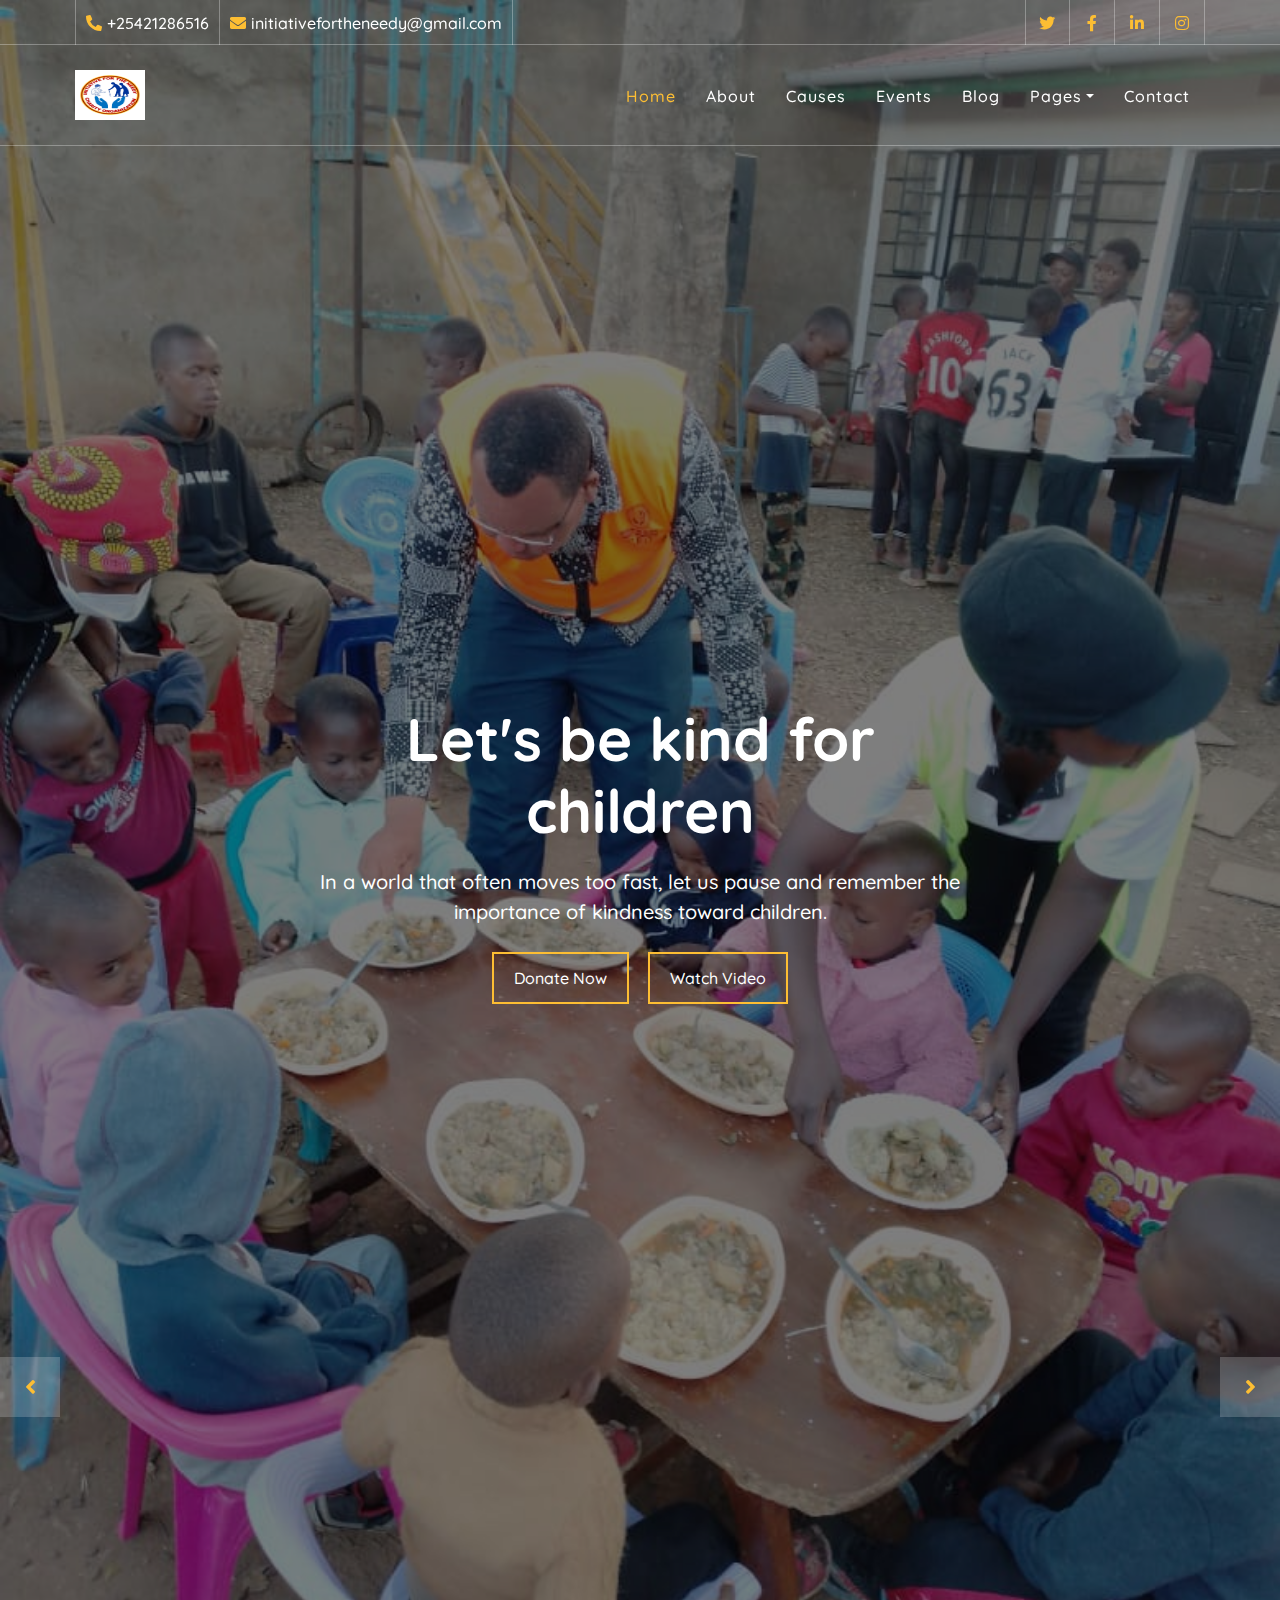
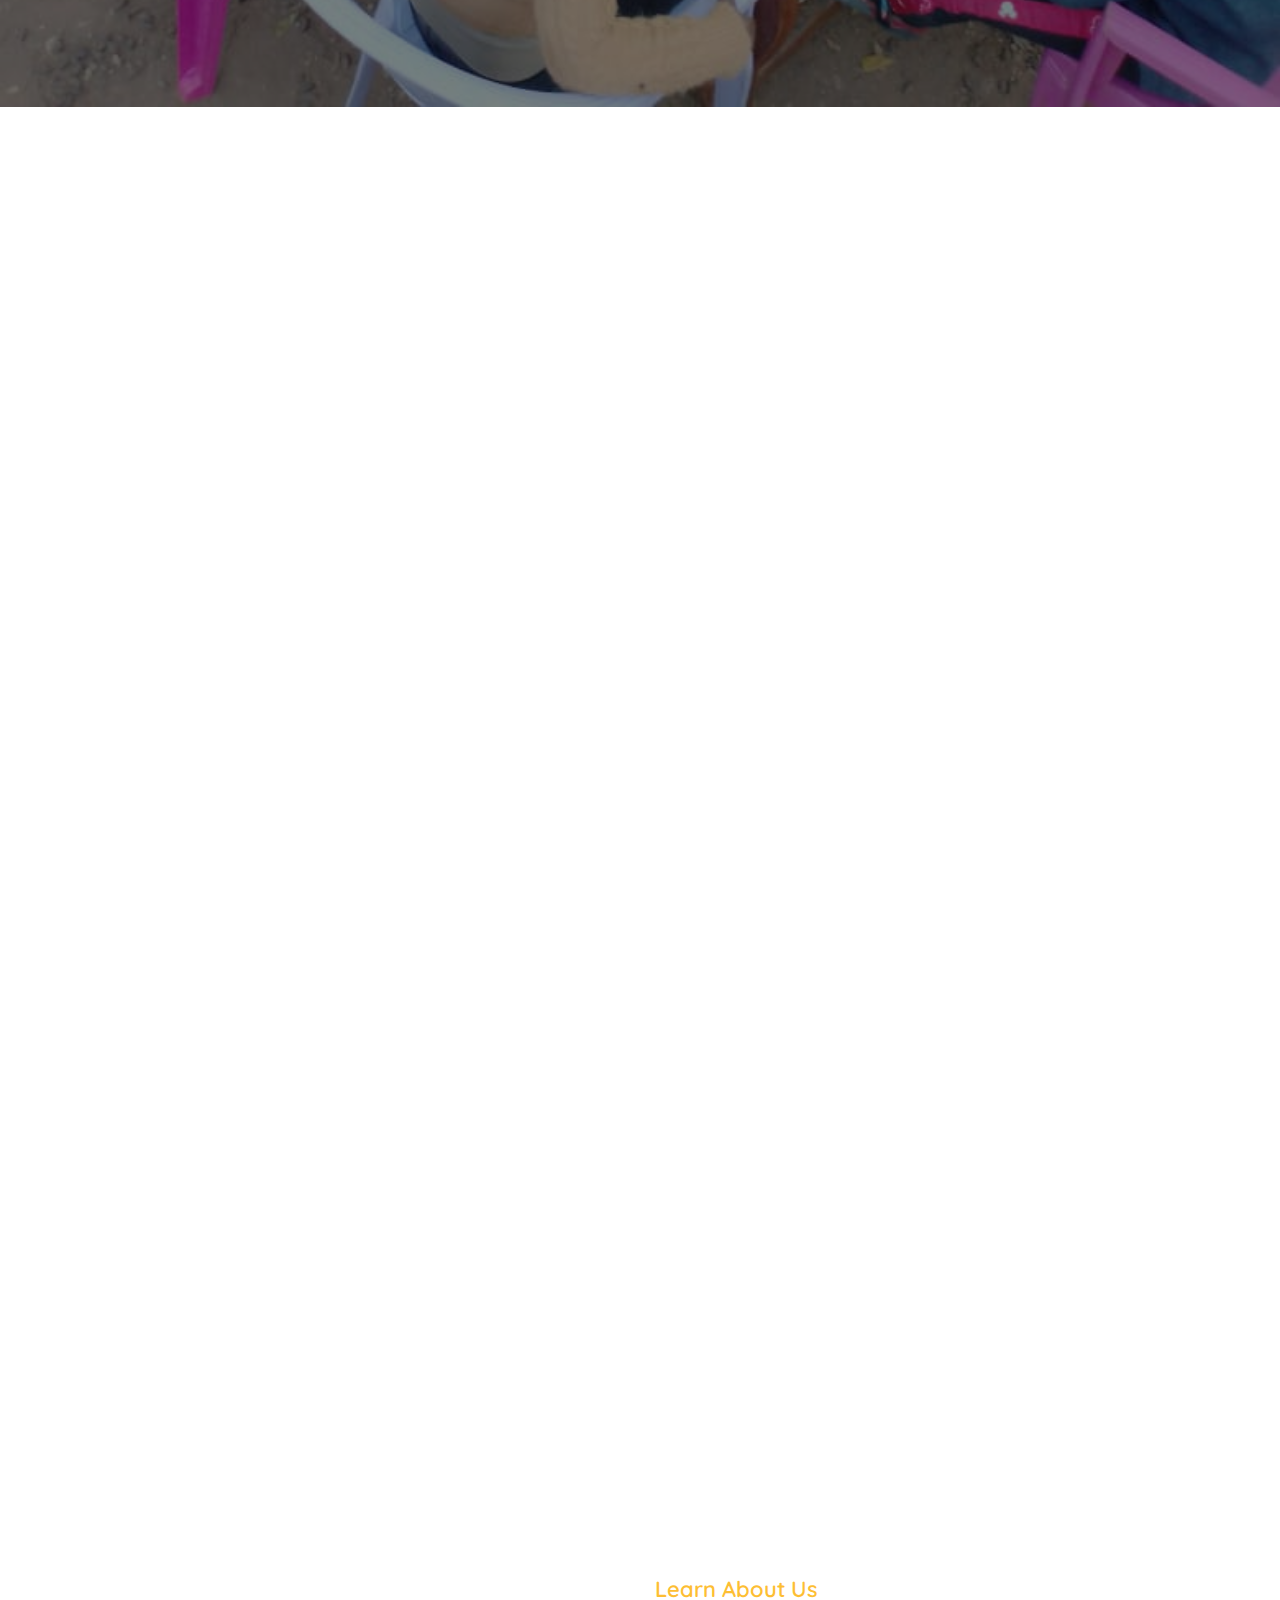
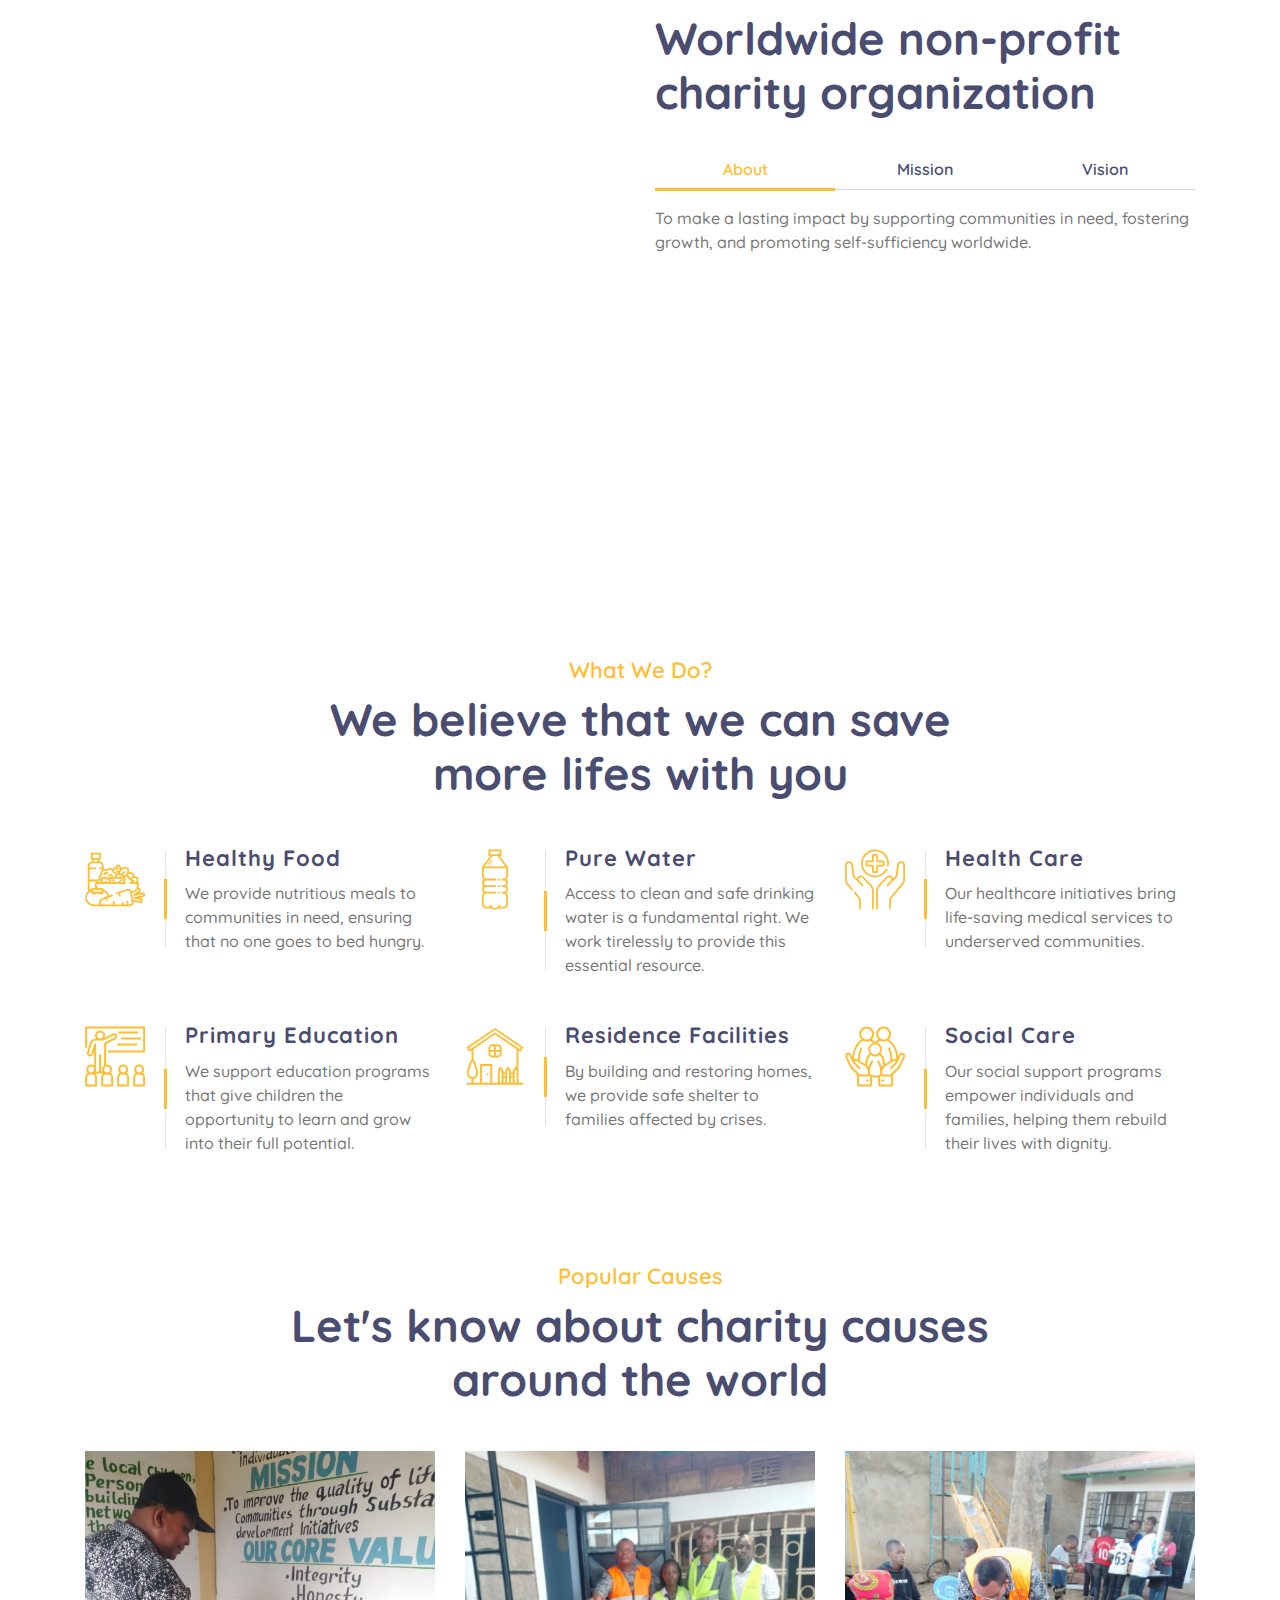
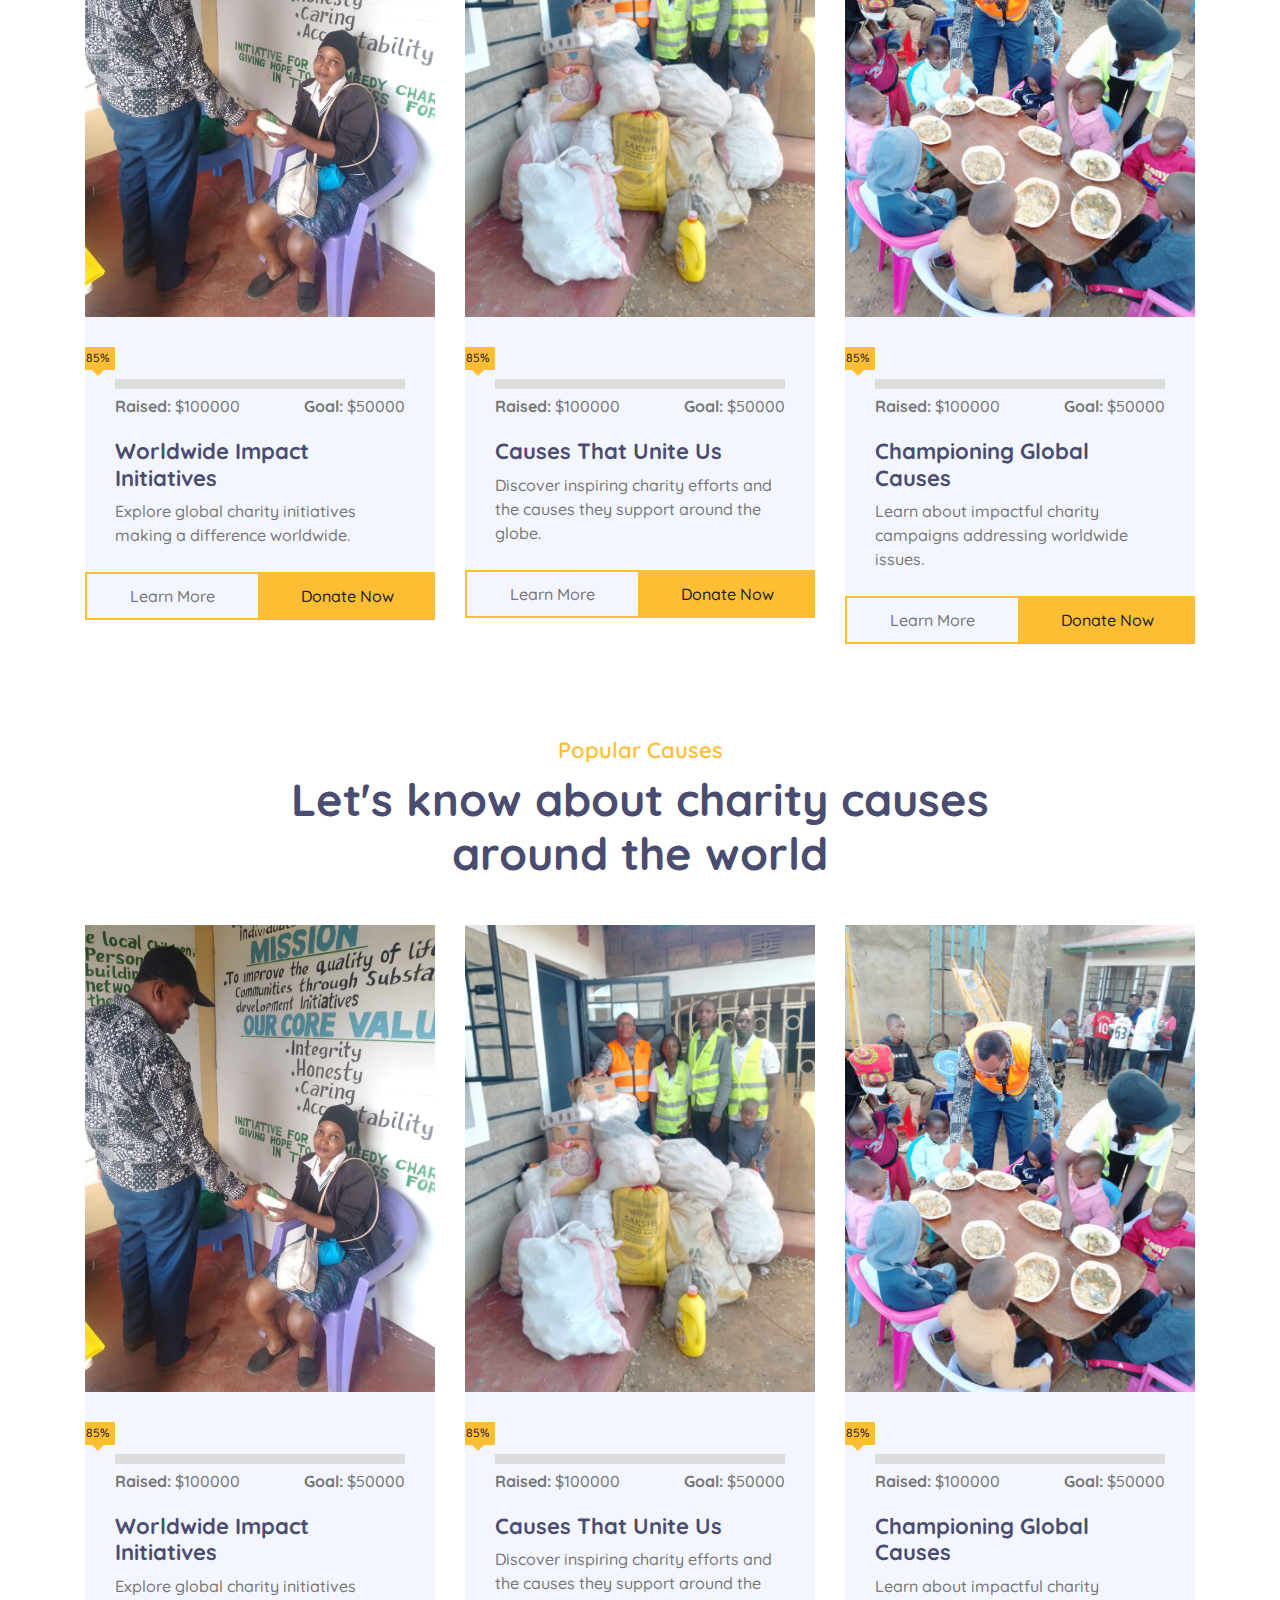
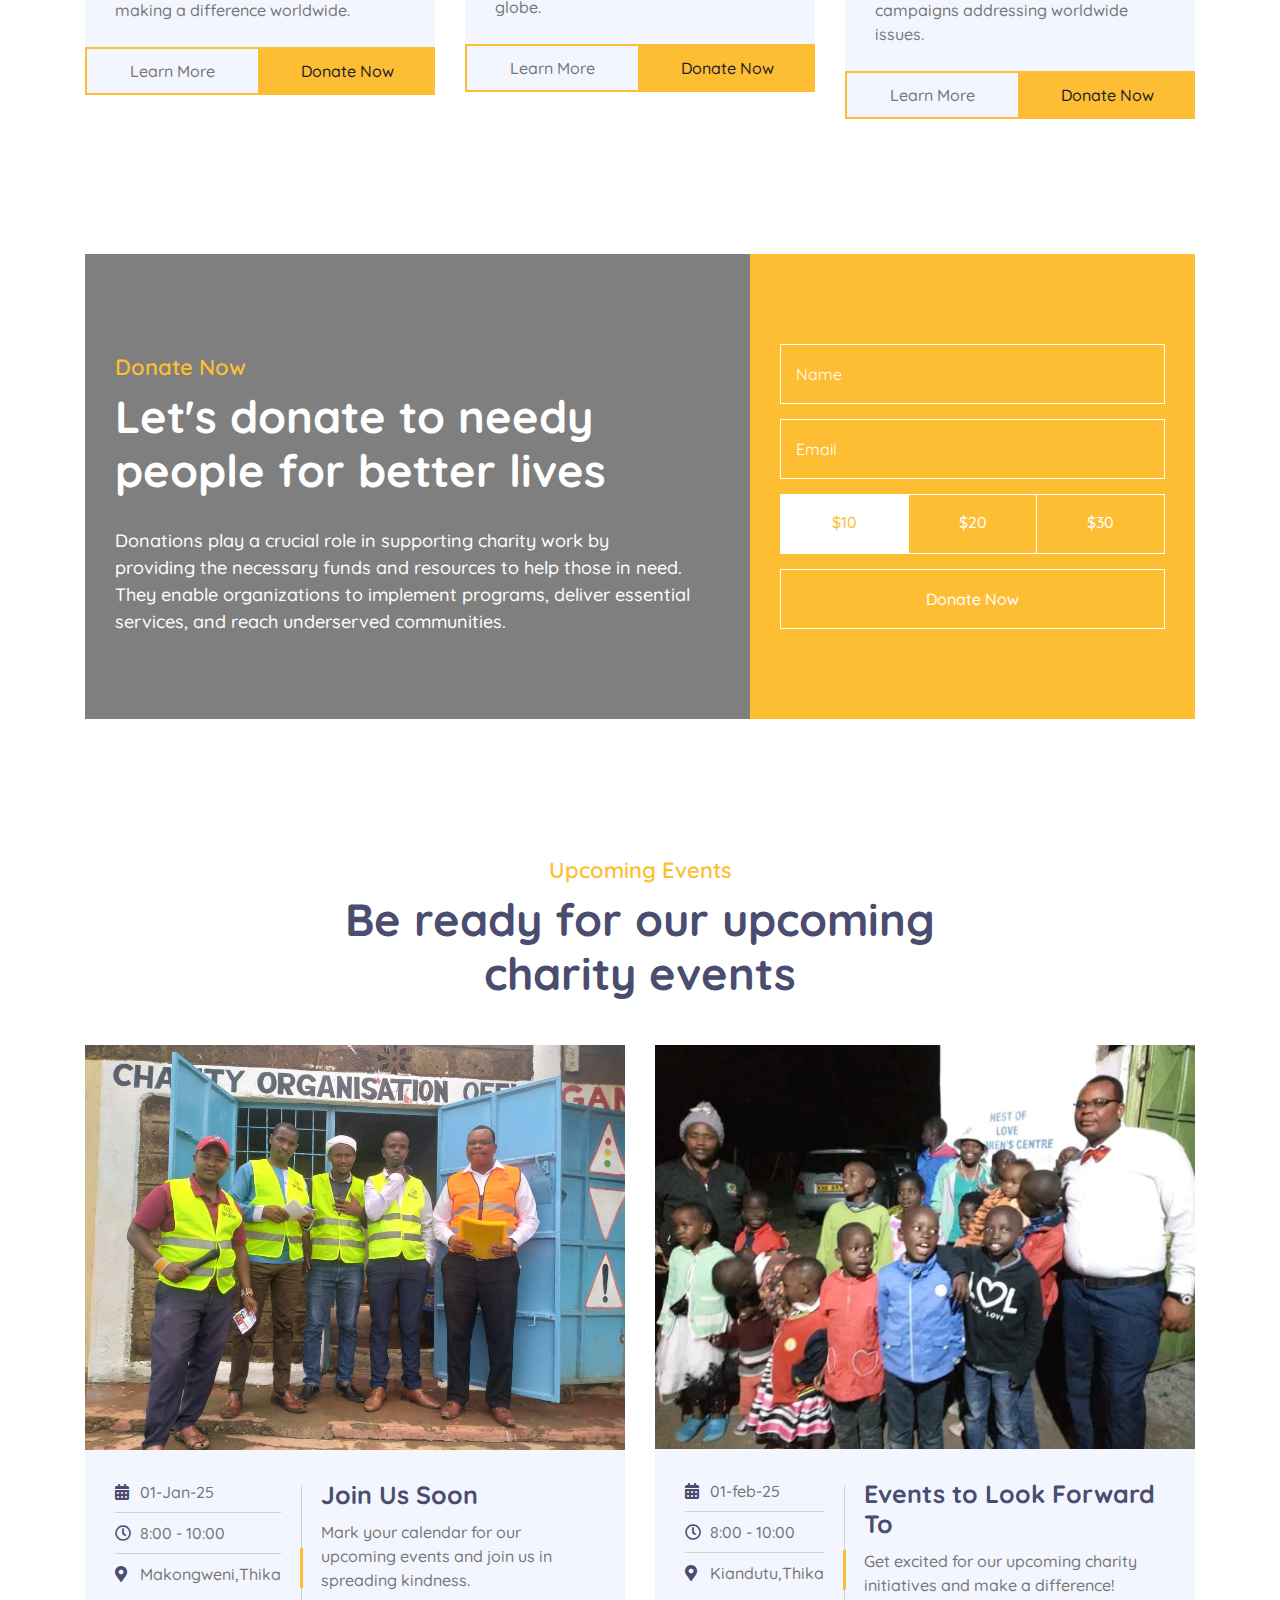
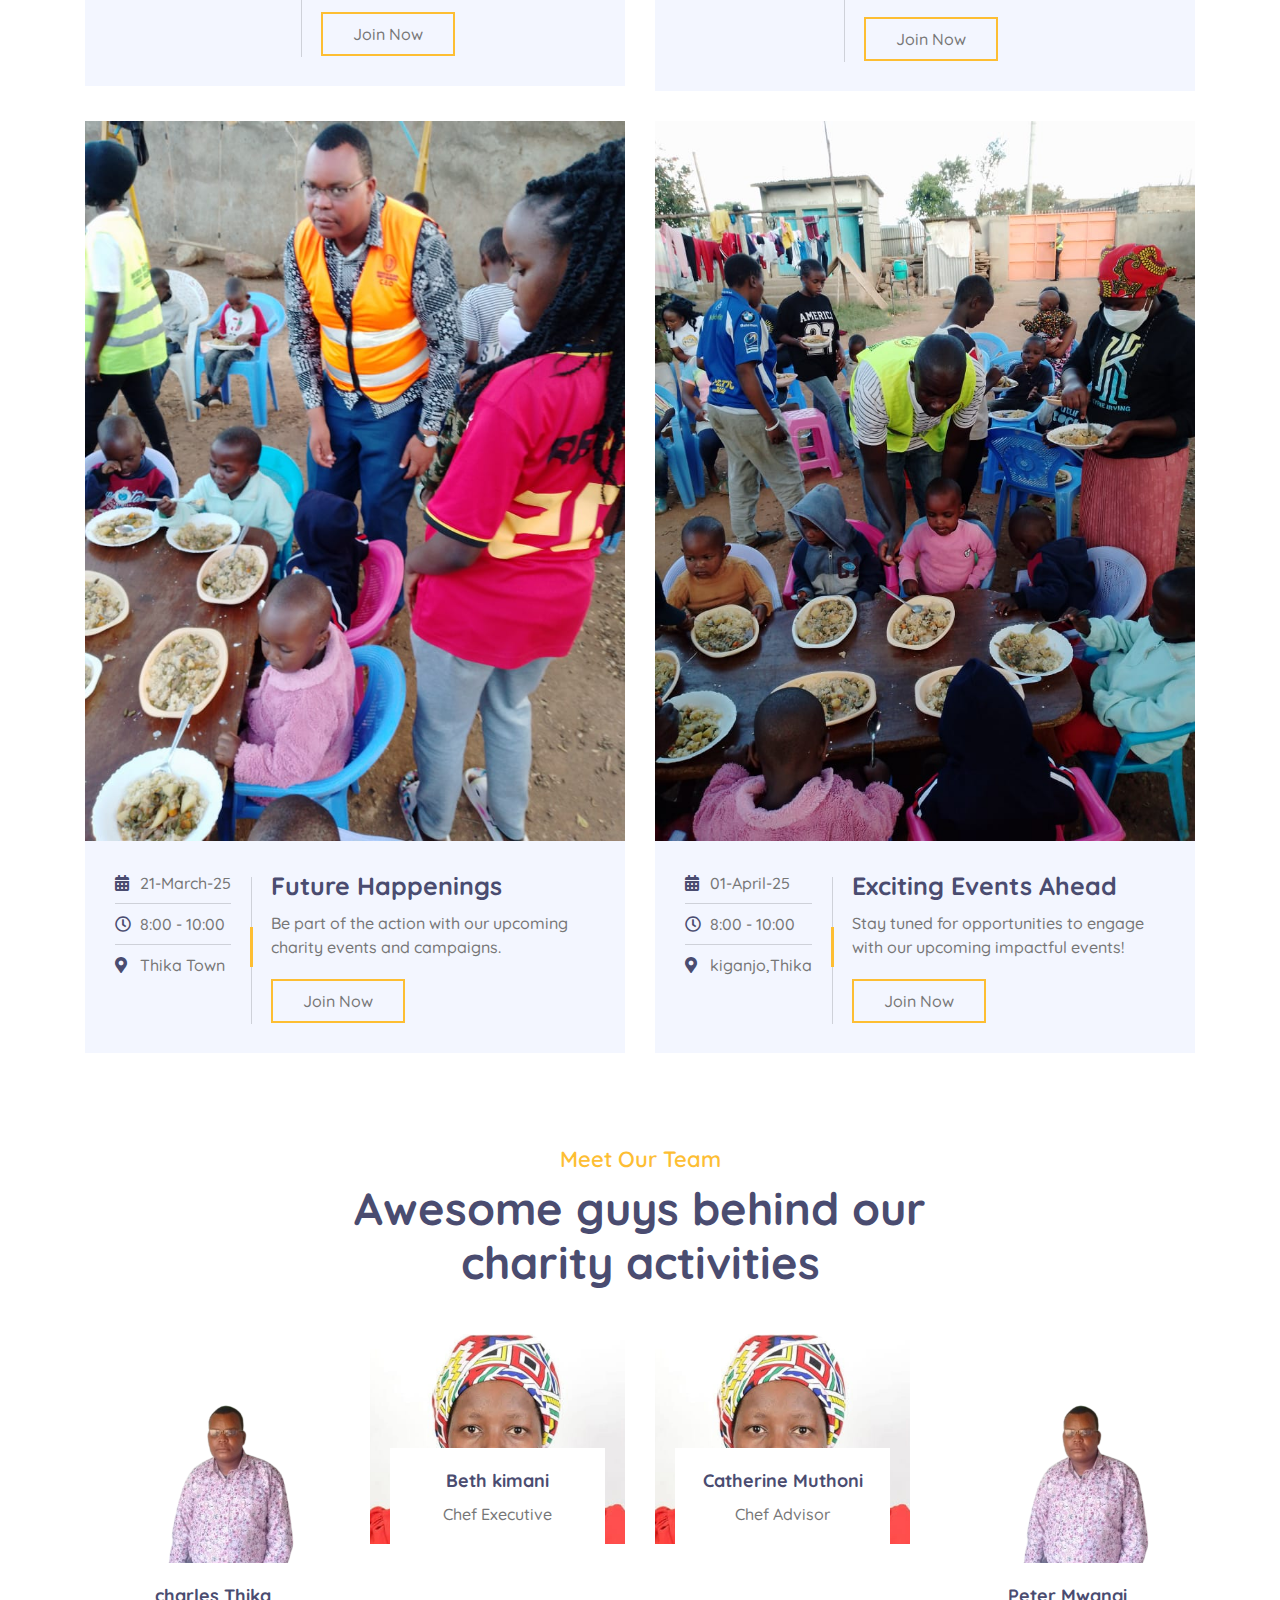
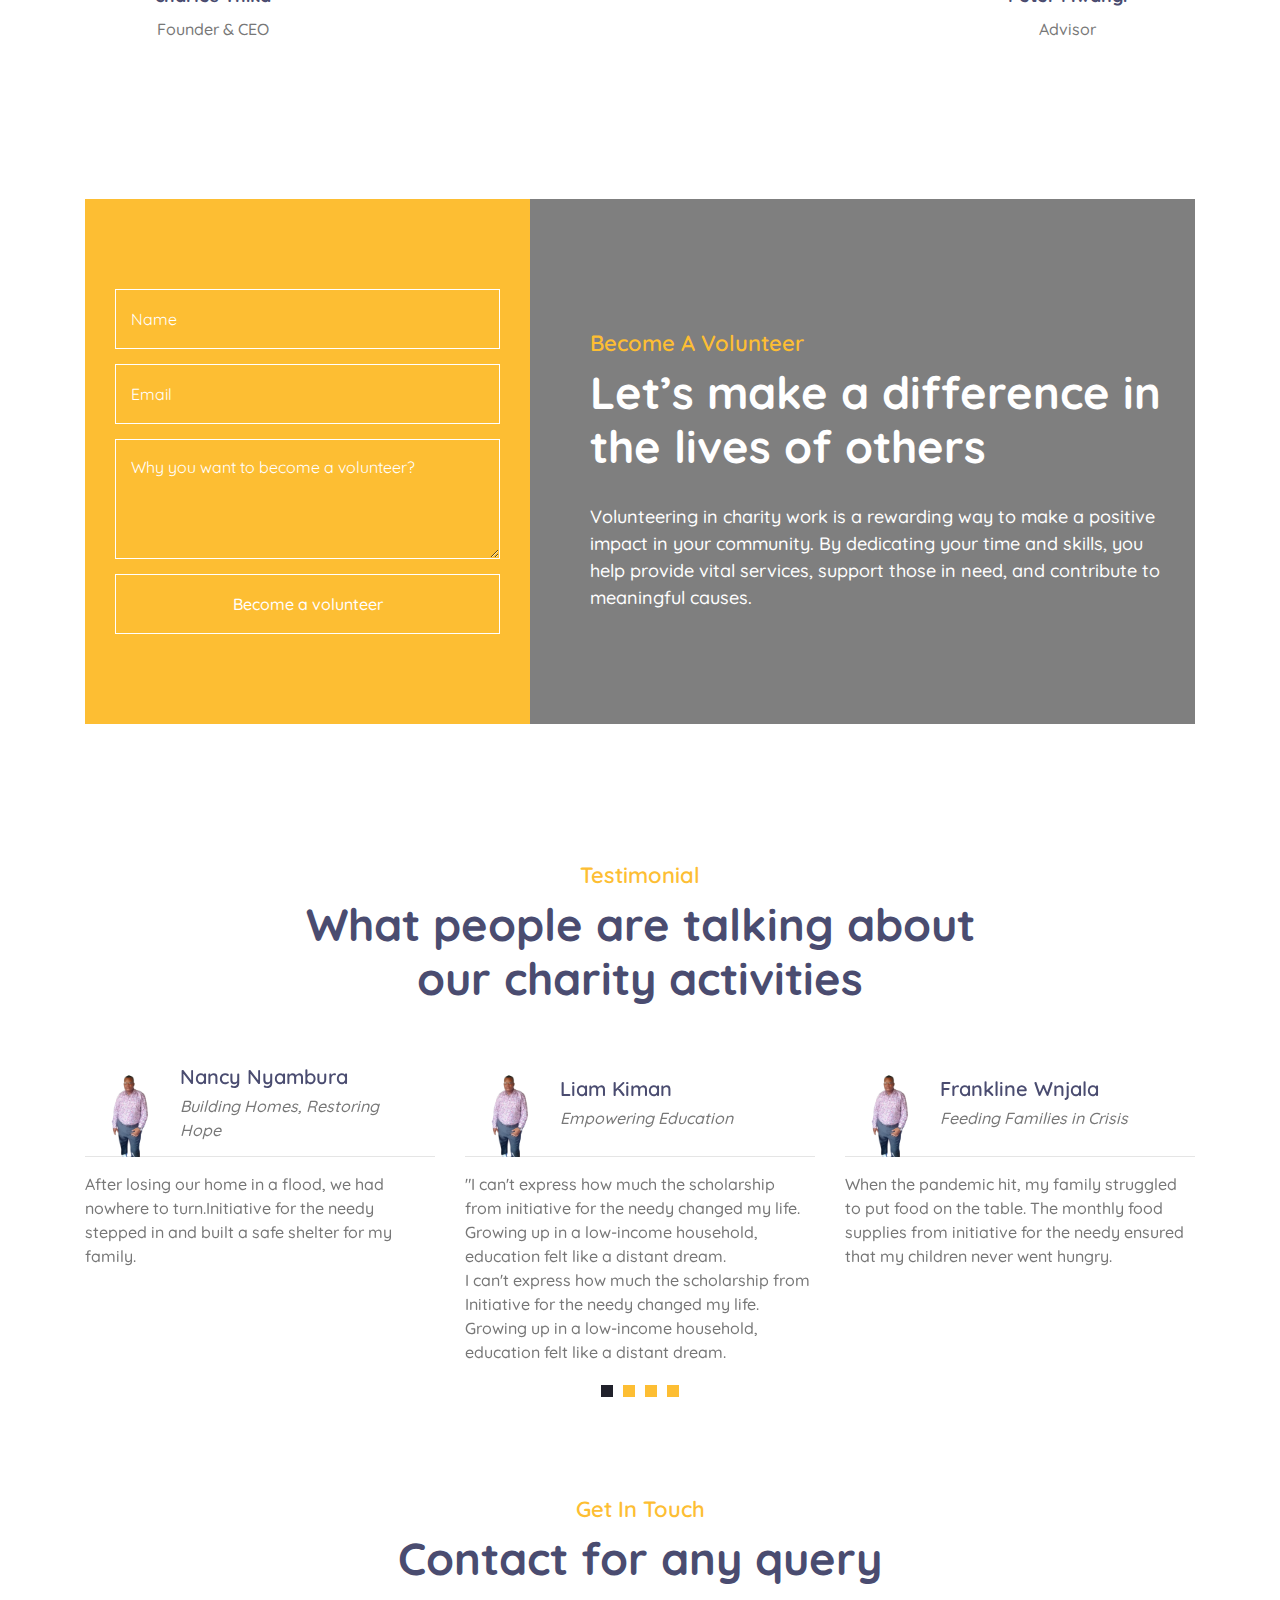
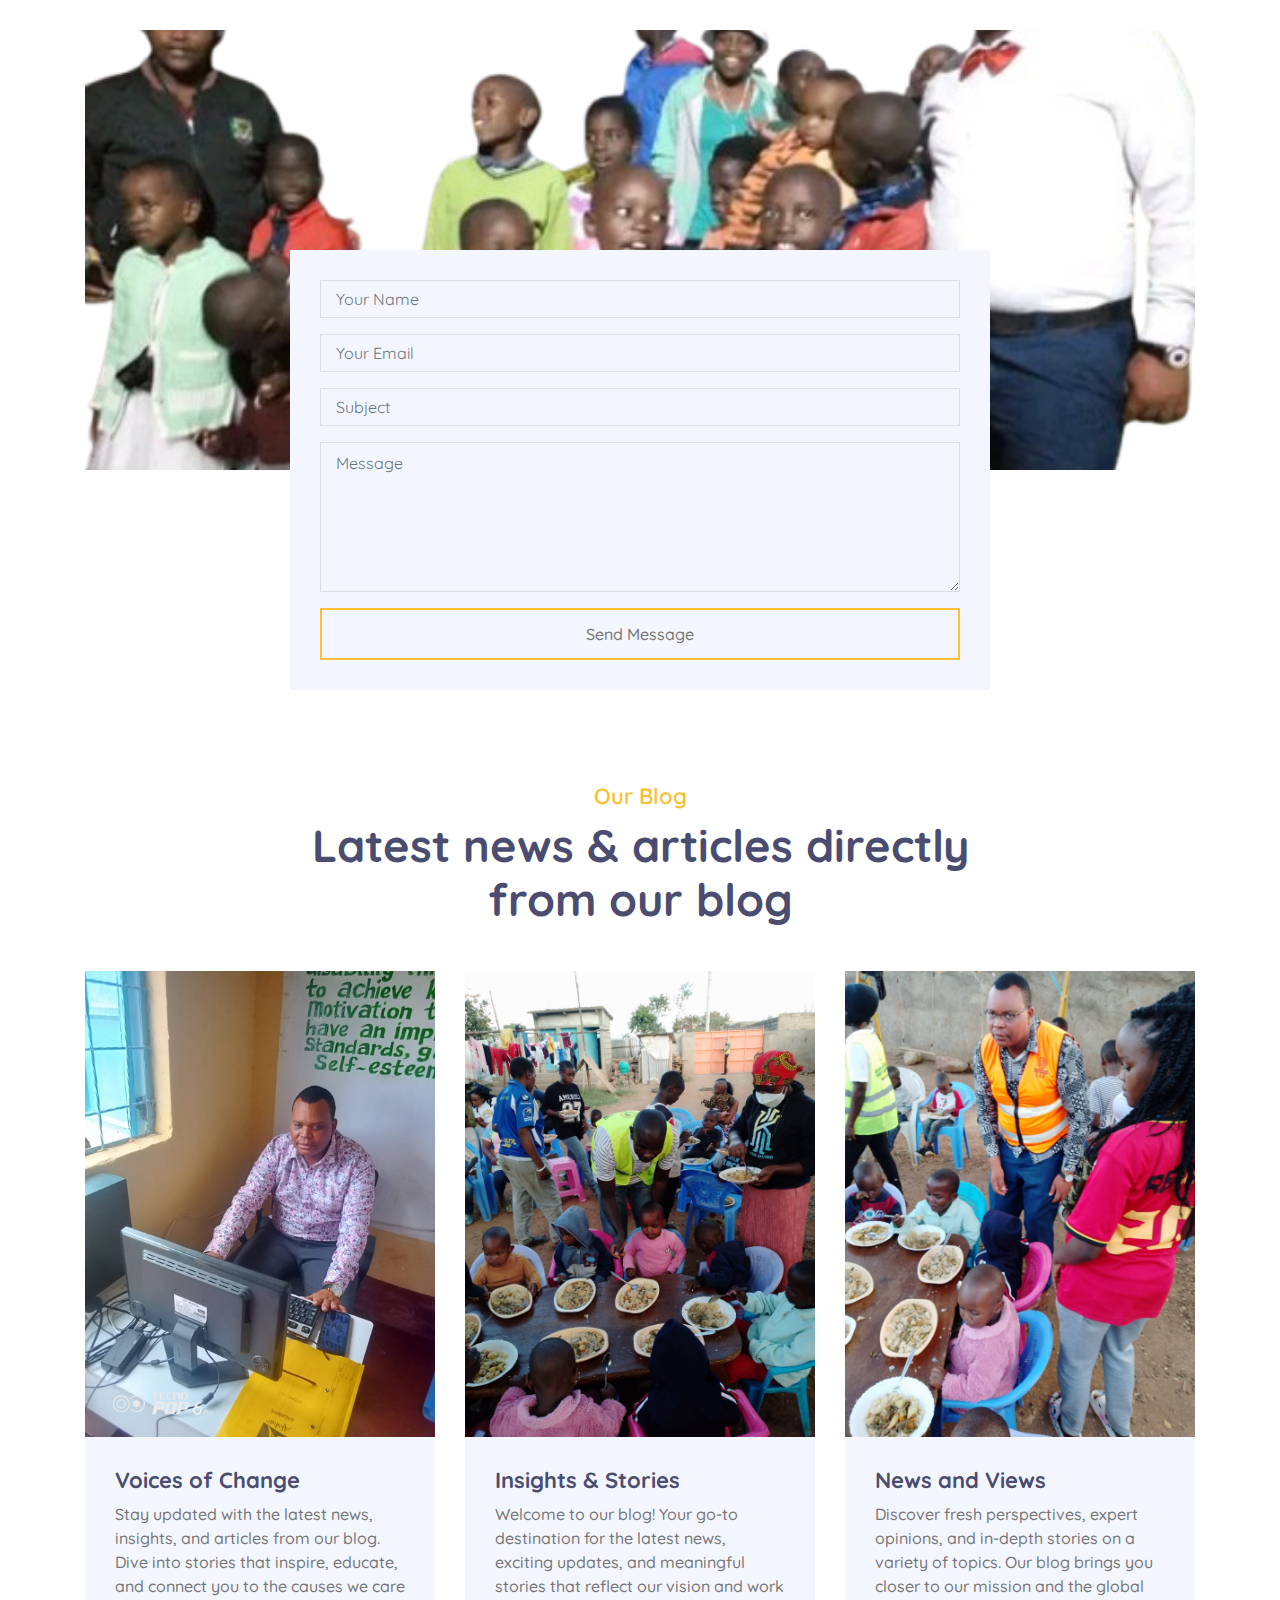
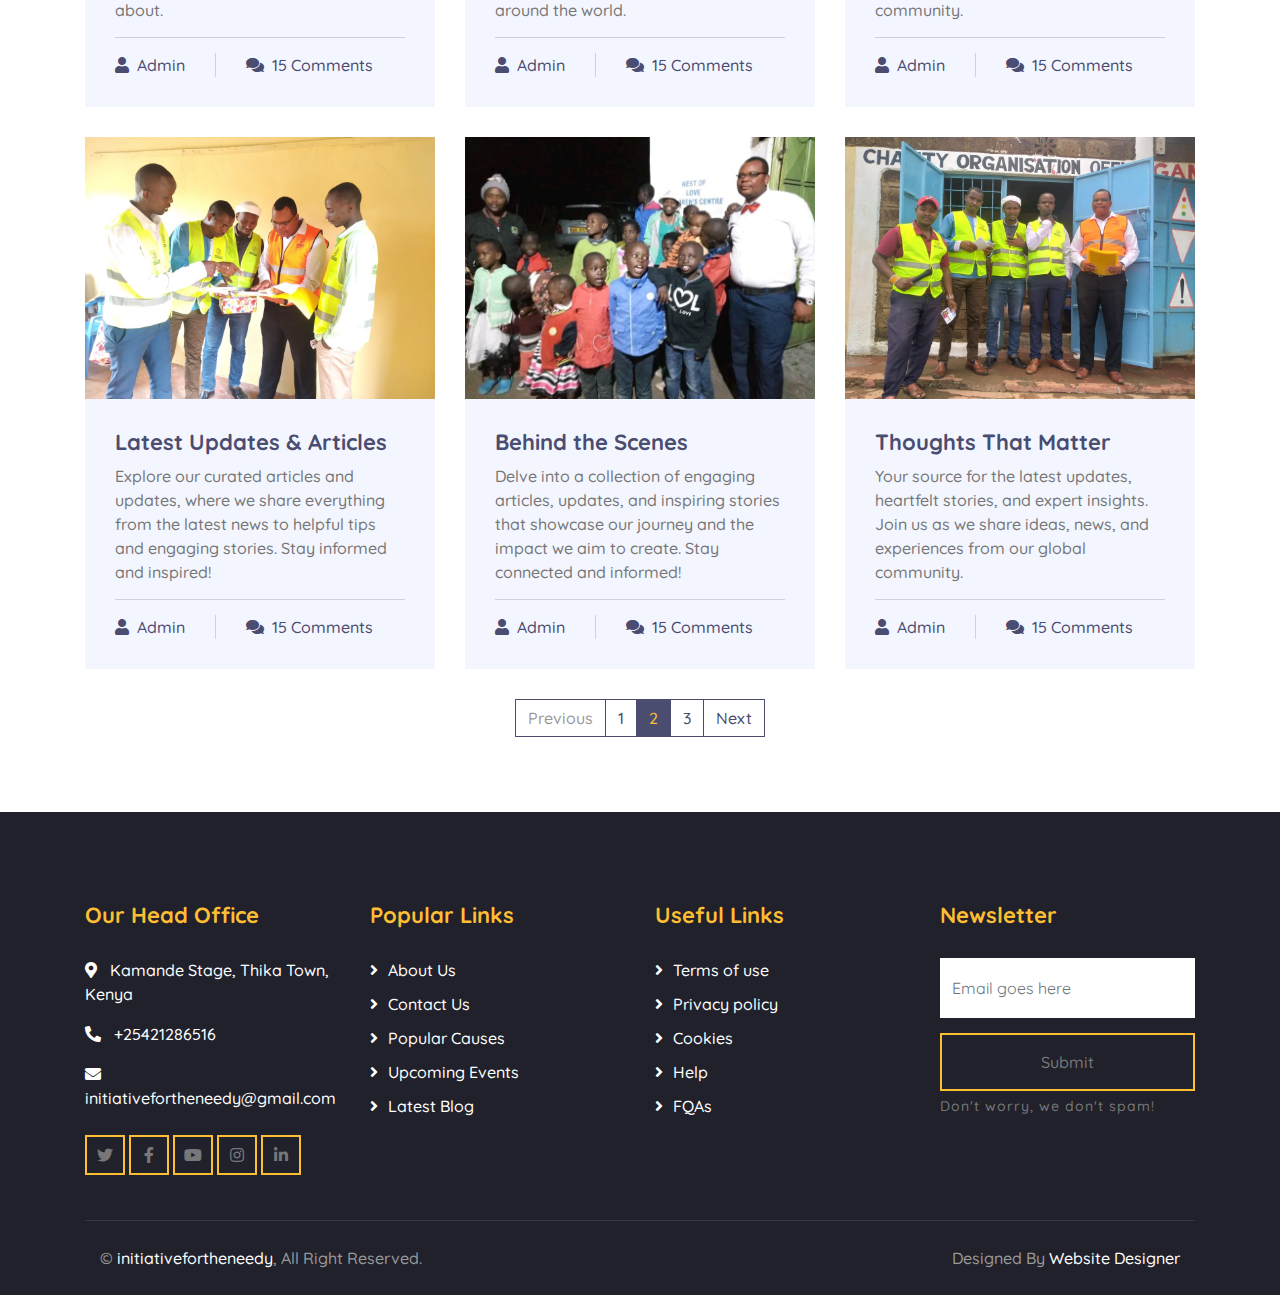
==== commit 04342260: "Added photos" ====
--- a/index.html
+++ b/index.html
@@ -59,7 +59,19 @@
         <!-- Nav Bar Start -->
         <div class="navbar navbar-expand-lg bg-dark navbar-dark">
             <div class="container-fluid">
-                <a href="index.html" class="navbar-brand">initiativefortheneedy</a>
+                
+
+                <a href="index.html" class="navbar-brand" style="text-decoration: none; color: inherit;">
+                    <span style="background-color: white; padding: 5px; display: inline-block;">
+                        <img src="img/logo.jpeg" alt="Logo" class="logo" style="width: 60px; height: auto;" />
+                    </span>
+                </a>
+                
+                
+                
+                
+
+
                 <button type="button" class="navbar-toggler" data-toggle="collapse" data-target="#navbarCollapse">
                     <span class="navbar-toggler-icon"></span>
                 </button>
@@ -95,7 +107,7 @@
                 <div class="owl-carousel">
                     <div class="carousel-item">
                         <div class="carousel-img">
-                            <img src="img/carousel-1.jpg" alt="Image">
+                            <img src="img/kindness.jpeg" alt="Image">
                         </div>
                         <div class="carousel-text">
                             <h1>Let's be kind for children</h1>
@@ -110,7 +122,7 @@
                     </div>
                     <div class="carousel-item">
                         <div class="carousel-img">
-                            <img src="img/carousel-2.jpg" alt="Image">
+                            <img src="img/helping.jpeg" alt="Image">
                         </div>
                         <div class="carousel-text">
                             <h1>Get Involved with helping hand</h1>
@@ -125,7 +137,7 @@
                     </div>
                     <div class="carousel-item">
                         <div class="carousel-img">
-                            <img src="img/carousel-3.jpg" alt="Image">
+                            <img src="img/smiling.jpeg" alt="Image">
                         </div>
                         <div class="carousel-text">
                             <h1>Bringing smiles to millions</h1>
@@ -288,11 +300,120 @@
             </div>
         </div>
         <!-- Facts Start -->
-        
-        <!-- Facts End -->
-        
-        
-        <!-- Causes Start -->
+         
+        
+        <!-- Facts End --><div class="causes">
+            <div class="container">
+                <div class="section-header text-center">
+                    <p>Popular Causes</p>
+                    <h2>Let's know about charity causes around the world</h2>
+                </div>
+                <div class="owl-carousel causes-carousel">
+                    <div class="causes-item">
+                        <div class="causes-img">
+                            <img src="img/smiling.jpeg" alt="Image" width="50%" height="50%">
+                        </div>
+                        <div class="causes-progress">
+                            <div class="progress">
+                                <div class="progress-bar" role="progressbar" aria-valuenow="85" aria-valuemin="0" aria-valuemax="100">
+                                    <span>85%</span>
+                                </div>
+                            </div>
+                            <div class="progress-text">
+                                <p><strong>Raised:</strong> $100000</p>
+                                <p><strong>Goal:</strong> $50000</p>
+                            </div>
+                        </div>
+                        <div class="causes-text">
+                            <h3>Worldwide Impact Initiatives</h3>
+                            <p> Explore global charity initiatives making a difference worldwide.</p>
+                        </div>
+                        <div class="causes-btn">
+                            <a class="btn btn-custom">Learn More</a>
+                            <a class="btn btn-custom">Donate Now</a>
+                        </div>
+                    </div>
+                    <div class="causes-item">
+                        <div class="causes-img">
+                            <img src="img/championing.jpeg" alt="Image" width="50%" height="50%">
+                        </div>
+                        <div class="causes-progress">
+                            <div class="progress">
+                                <div class="progress-bar" role="progressbar" aria-valuenow="85" aria-valuemin="0" aria-valuemax="100">
+                                    <span>85%</span>
+                                </div>
+                            </div>
+                            <div class="progress-text">
+                                <p><strong>Raised:</strong> $100000</p>
+                                <p><strong>Goal:</strong> $50000</p>
+                            </div>
+                        </div>
+                        <div class="causes-text">
+                            <h3>Causes That Unite Us</h3>
+                            <p>Discover inspiring charity efforts and the causes they support around the globe. </p>
+                        </div>
+                        <div class="causes-btn">
+                            <a class="btn btn-custom">Learn More</a>
+                            <a class="btn btn-custom">Donate Now</a>
+                        </div>
+                    </div>
+                    <div class="causes-item">
+                        <div class="causes-img">
+                            <img src="img/world.jpeg" alt="Image" width="50%" height="50%">
+                        </div>
+                        <div class="causes-progress">
+                            <div class="progress">
+                                <div class="progress-bar" role="progressbar" aria-valuenow="85" aria-valuemin="0" aria-valuemax="100">
+                                    <span>85%</span>
+                                </div>
+                            </div>
+                            <div class="progress-text">
+                                <p><strong>Raised:</strong> $100000</p>
+                                <p><strong>Goal:</strong> $50000</p>
+                            </div>
+                        </div>
+                        <div class="causes-text">
+                            <h3> Championing Global Causes</h3>
+                            <p> Learn about impactful charity campaigns addressing worldwide issues.
+
+                            </p>
+                        </div>
+                        <div class="causes-btn">
+                            <a class="btn btn-custom">Learn More</a>
+                            <a class="btn btn-custom">Donate Now</a>
+                        </div>
+                    </div>
+                    <div class="causes-item">
+                        <div class="causes-img">
+                            <img src="img/supporting.jpeg" alt="Image" width="50%" height="50%">
+                        </div>
+                        <div class="causes-progress">
+                            <div class="progress">
+                                <div class="progress-bar" role="progressbar" aria-valuenow="85" aria-valuemin="0" aria-valuemax="100">
+                                    <span>85%</span>
+                                </div>
+                            </div>
+                            <div class="progress-text">
+                                <p><strong>Raised:</strong> $100000</p>
+                                <p><strong>Goal:</strong> $50000</p>
+                            </div>
+                        </div>
+                        <div class="causes-text">
+                            <h3> Supporting Change Around the World</h3>
+                            <p> Join us in understanding and supporting meaningful causes across the world.</p>
+                        </div>
+                        <div class="causes-btn">
+                            <a class="btn btn-custom">Learn More</a>
+                            <a class="btn btn-custom">Donate Now</a>
+                        </div>
+                    </div>
+                </div>
+            </div>
+        </div>
+        <!-- Causes End -->
+        
+        
+        
         <div class="causes">
             <div class="container">
                 <div class="section-header text-center">
@@ -302,7 +423,7 @@
                 <div class="owl-carousel causes-carousel">
                     <div class="causes-item">
                         <div class="causes-img">
-                            <img src="img/causes-1.jpg" alt="Image">
+                            <img src="img/smiling.jpeg" alt="Image" width="50%" height="50%">
                         </div>
                         <div class="causes-progress">
                             <div class="progress">
@@ -326,7 +447,7 @@
                     </div>
                     <div class="causes-item">
                         <div class="causes-img">
-                            <img src="img/causes-2.jpg" alt="Image">
+                            <img src="img/championing.jpeg" alt="Image" width="50%" height="50%">
                         </div>
                         <div class="causes-progress">
                             <div class="progress">
@@ -350,7 +471,7 @@
                     </div>
                     <div class="causes-item">
                         <div class="causes-img">
-                            <img src="img/causes-3.jpg" alt="Image">
+                            <img src="img/world.jpeg" alt="Image" width="50%" height="50%">
                         </div>
                         <div class="causes-progress">
                             <div class="progress">
@@ -376,7 +497,7 @@
                     </div>
                     <div class="causes-item">
                         <div class="causes-img">
-                            <img src="img/causes-4.jpg" alt="Image">
+                            <img src="img/supporting.jpeg" alt="Image" width="50%" height="50%">
                         </div>
                         <div class="causes-progress">
                             <div class="progress">
@@ -401,7 +522,6 @@
                 </div>
             </div>
         </div>
-                             
         <!-- Causes End -->
         
         
@@ -455,6 +575,8 @@
         
         
         <!-- Event Start -->
+       
+                    
         <div class="event">
             <div class="container">
                 <div class="section-header text-center">
@@ -464,7 +586,7 @@
                 <div class="row">
                     <div class="col-lg-6">
                         <div class="event-item">
-                            <img src="img/event-1.jpg" alt="Image">
+                            <img src="img/event1.jpeg" alt="Image">
                             <div class="event-content">
                                 <div class="event-meta">
                                     <p><i class="fa fa-calendar-alt"></i>01-Jan-25</p>
@@ -483,7 +605,7 @@
                     </div>
                     <div class="col-lg-6">
                         <div class="event-item">
-                            <img src="img/event-2.jpg" alt="Image">
+                            <img src="img/event4.jpeg" alt="Image">
                             <div class="event-content">
                                 <div class="event-meta">
                                     <p><i class="fa fa-calendar-alt"></i>01-feb-25</p>
@@ -502,7 +624,7 @@
                     </div>
                     <div class="col-lg-6">
                         <div class="event-item">
-                            <img src="img/event-1.jpg" alt="Image">
+                            <img src="img/event3.jpeg" alt="Image">
                             <div class="event-content">
                                 <div class="event-meta">
                                     <p><i class="fa fa-calendar-alt"></i>21-March-25</p>
@@ -521,7 +643,7 @@
                     </div>
                     <div class="col-lg-6">
                         <div class="event-item">
-                            <img src="img/event-2.jpg" alt="Image">
+                            <img src="img/event 2.jpeg" alt="Image">
                             <div class="event-content">
                                 <div class="event-meta">
                                     <p><i class="fa fa-calendar-alt"></i>01-April-25</p>
@@ -541,6 +663,7 @@
                 </div>
             </div>
         </div>
+                         
         <!-- Event End -->
 
 
@@ -788,6 +911,9 @@
 
         <!-- Blog Start -->
        
+        
+
+
         <div class="blog">
             <div class="container">
                 <div class="section-header text-center">
@@ -798,7 +924,7 @@
                     <div class="col-lg-4">
                         <div class="blog-item">
                             <div class="blog-img">
-                                <img src="img/blog-1.jpg" alt="Image">
+                                <img src="img/supporting.jpeg" alt="Image">
                             </div>
                             <div class="blog-text">
                                 <h3><a href="#"> Voices of Change</a></h3>
@@ -816,7 +942,7 @@
                     <div class="col-lg-4">
                         <div class="blog-item">
                             <div class="blog-img">
-                                <img src="img/blog-2.jpg" alt="Image">
+                                <img src="img/event 2.jpeg" alt="Image">
                             </div>
                             <div class="blog-text">
                                 <h3><a href="#"> Insights & Stories</a></h3>
@@ -834,7 +960,7 @@
                     <div class="col-lg-4">
                         <div class="blog-item">
                             <div class="blog-img">
-                                <img src="img/blog-3.jpg" alt="Image">
+                                <img src="img/event3.jpeg" alt="Image">
                             </div>
                             <div class="blog-text">
                                 <h3><a href="#"> News and Views</a></h3>
@@ -852,7 +978,7 @@
                     <div class="col-lg-4">
                         <div class="blog-item">
                             <div class="blog-img">
-                                <img src="img/blog-1.jpg" alt="Image">
+                                <img src="img/learning.jpeg" alt="Image">
                             </div>
                             <div class="blog-text">
                                 <h3><a href="#">Latest Updates & Articles</a></h3>
@@ -870,7 +996,7 @@
                     <div class="col-lg-4">
                         <div class="blog-item">
                             <div class="blog-img">
-                                <img src="img/blog-2.jpg" alt="Image">
+                                <img src="img/event4.jpeg" alt="Image">
                             </div>
                             <div class="blog-text">
                                 <h3><a href="#">Behind the Scenes</a></h3>
@@ -888,7 +1014,7 @@
                     <div class="col-lg-4">
                         <div class="blog-item">
                             <div class="blog-img">
-                                <img src="img/blog-3.jpg" alt="Image">
+                                <img src="img/event1.jpeg" alt="Image">
                             </div>
                             <div class="blog-text">
                                 <h3><a href="#"> Thoughts That Matter</a></h3>
@@ -917,7 +1043,6 @@
                 </div>
             </div>
         </div>
-
         <!-- Blog End -->
 
 
--- a/css/style.css
+++ b/css/style.css
@@ -328,6 +328,11 @@
 }
 
 
+
+
+
+
+
 /*******************************/
 /********** Hero CSS ***********/
 /*******************************/
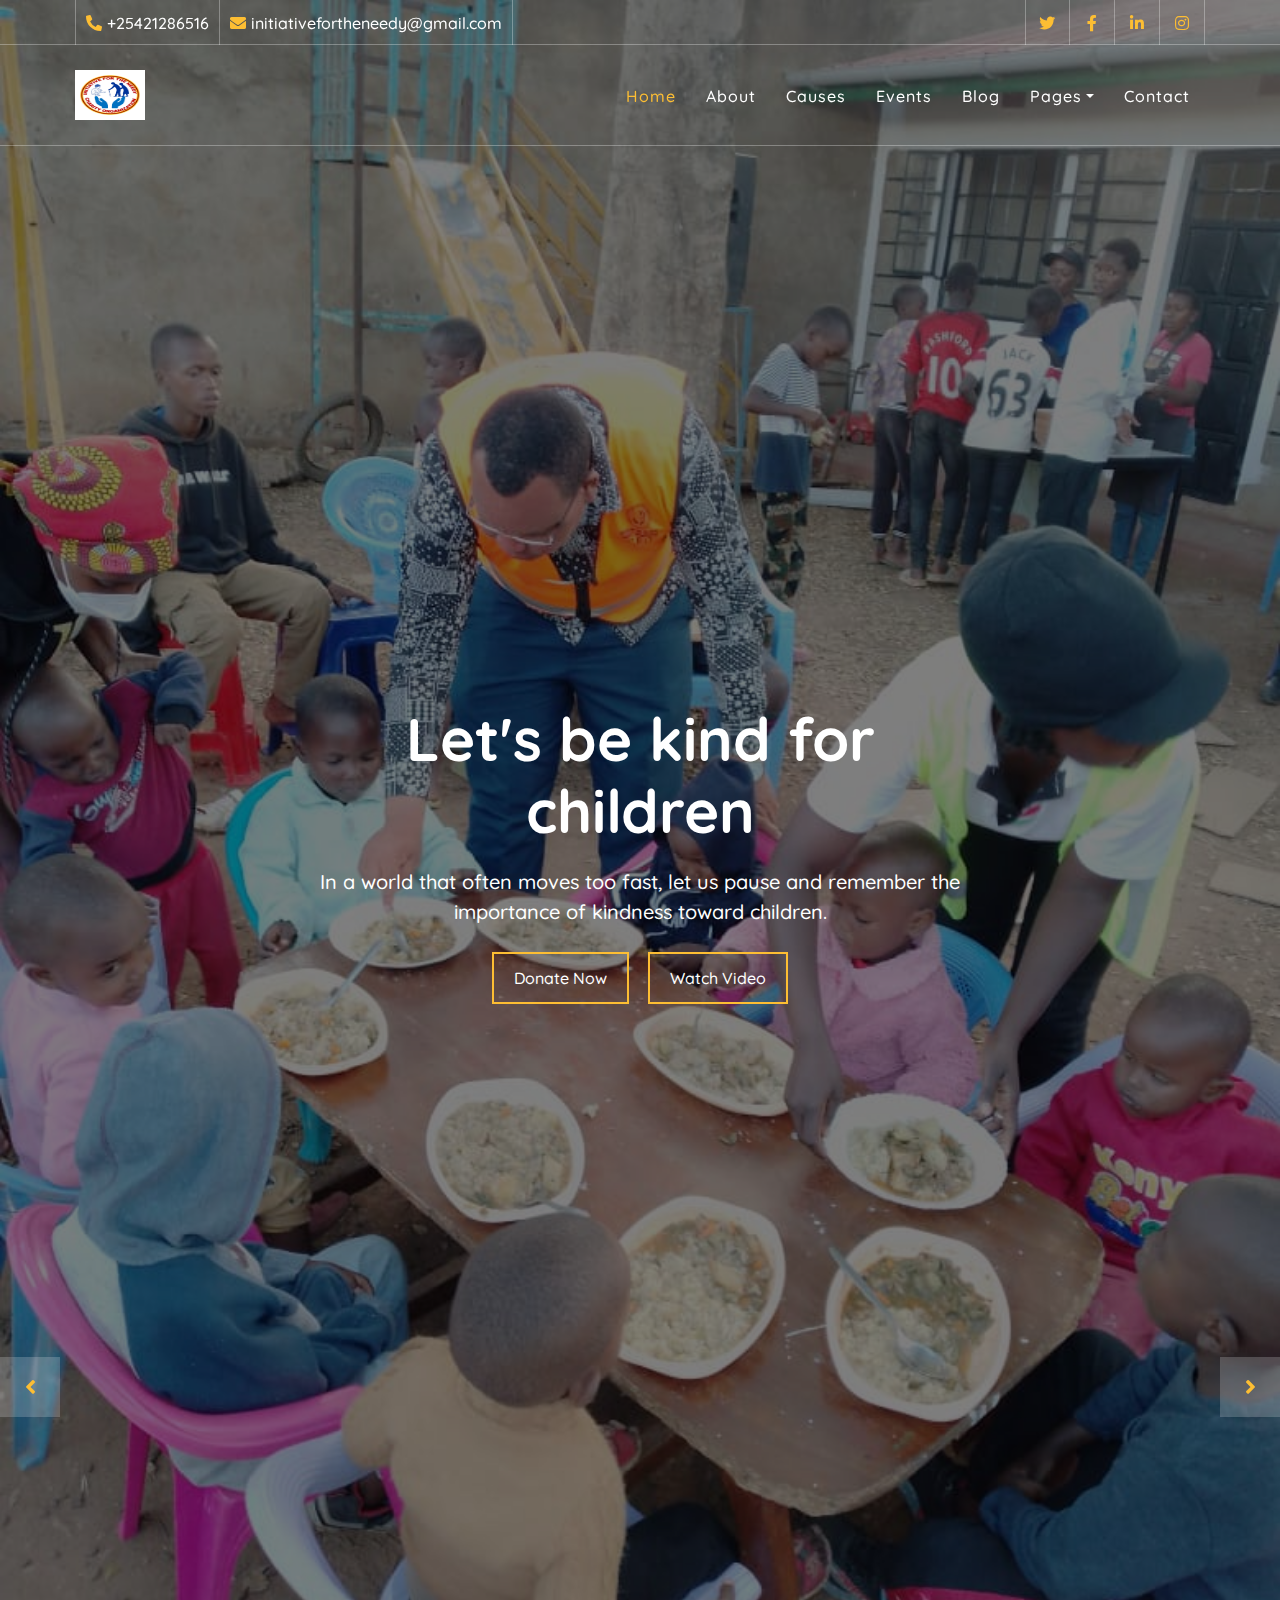
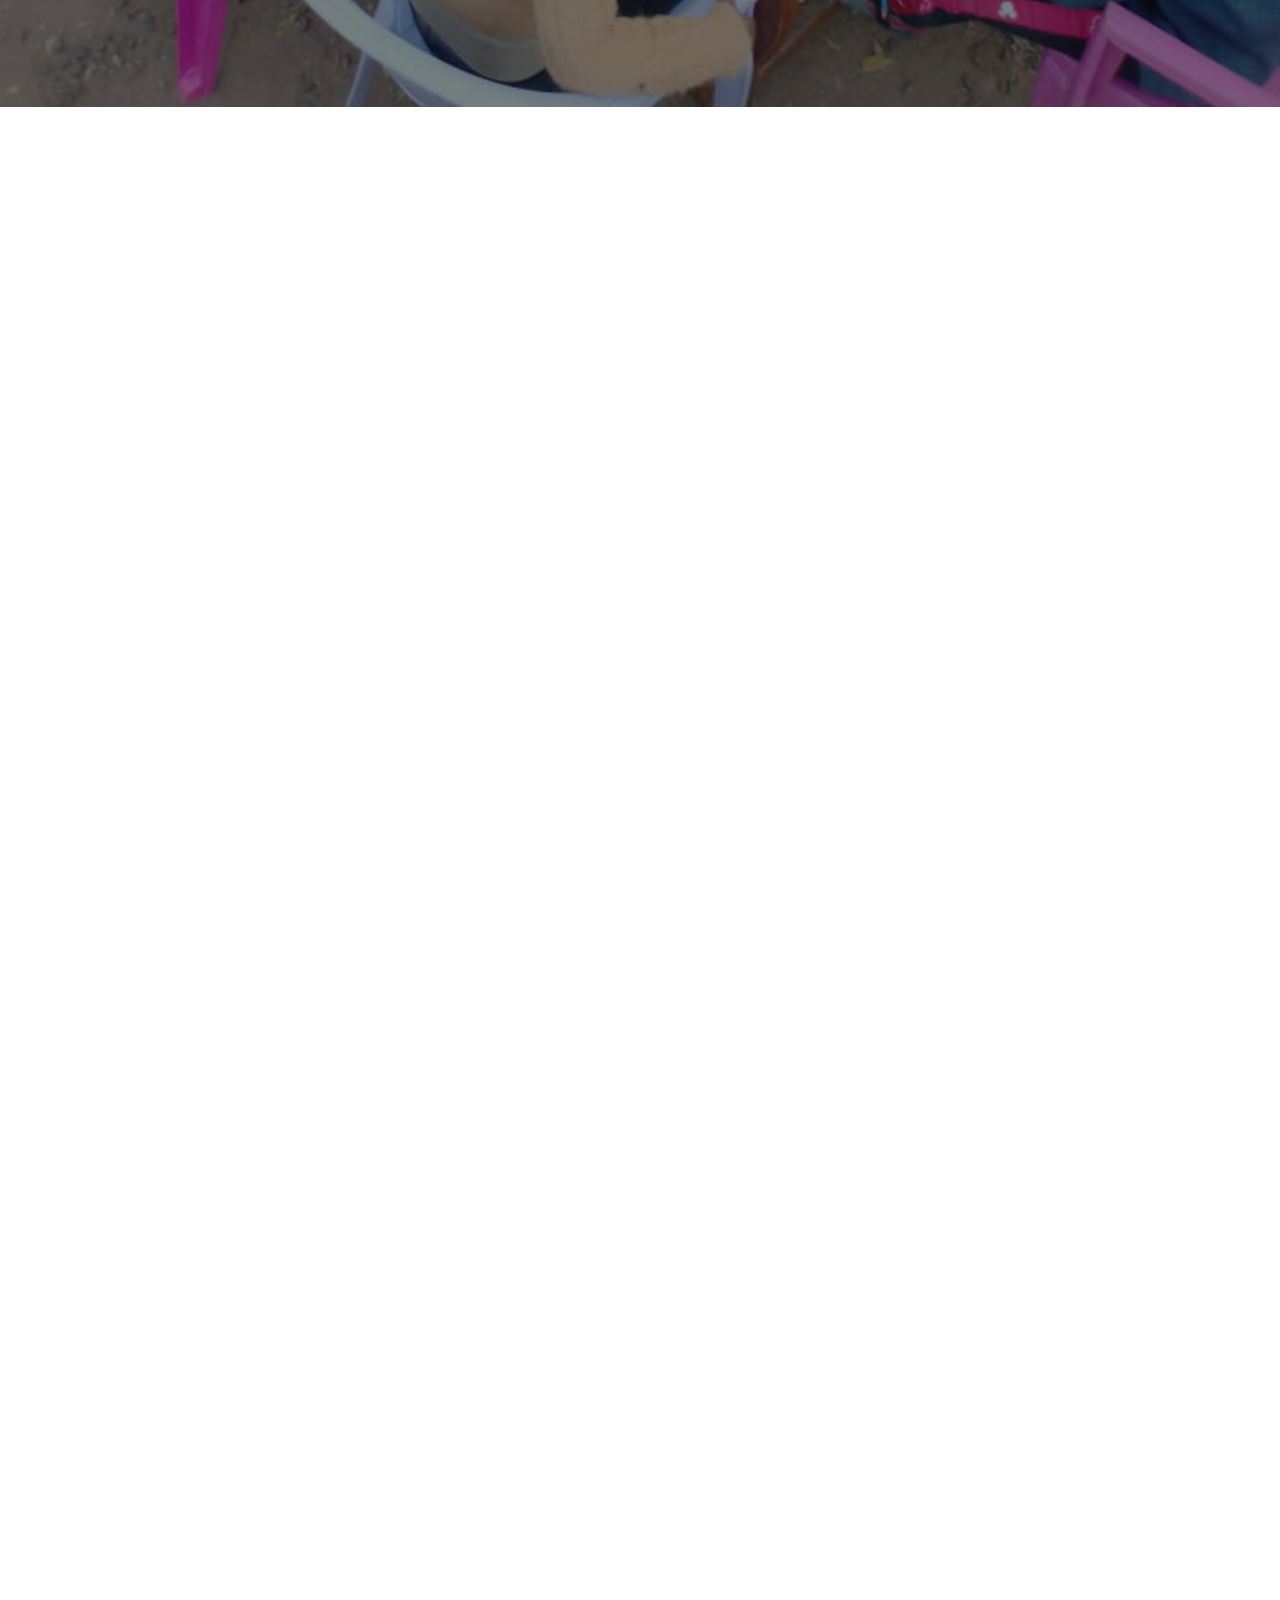
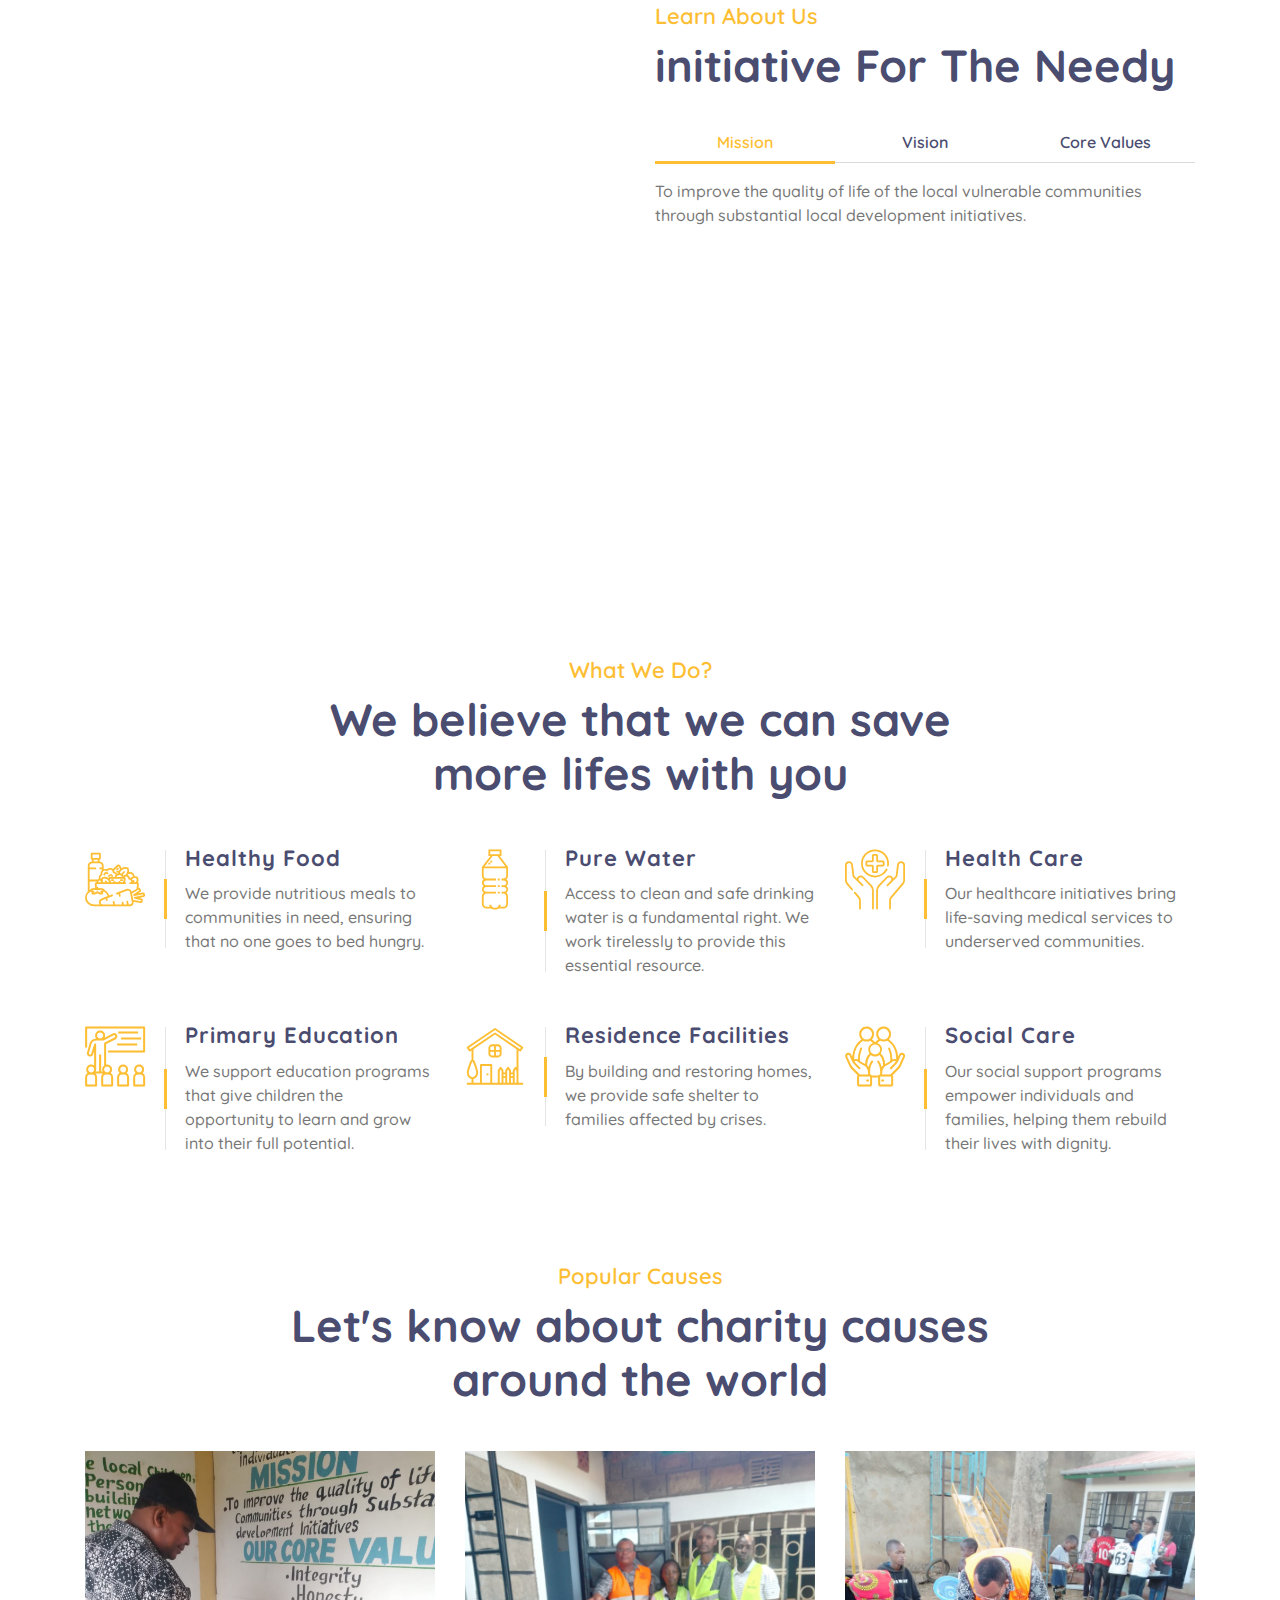
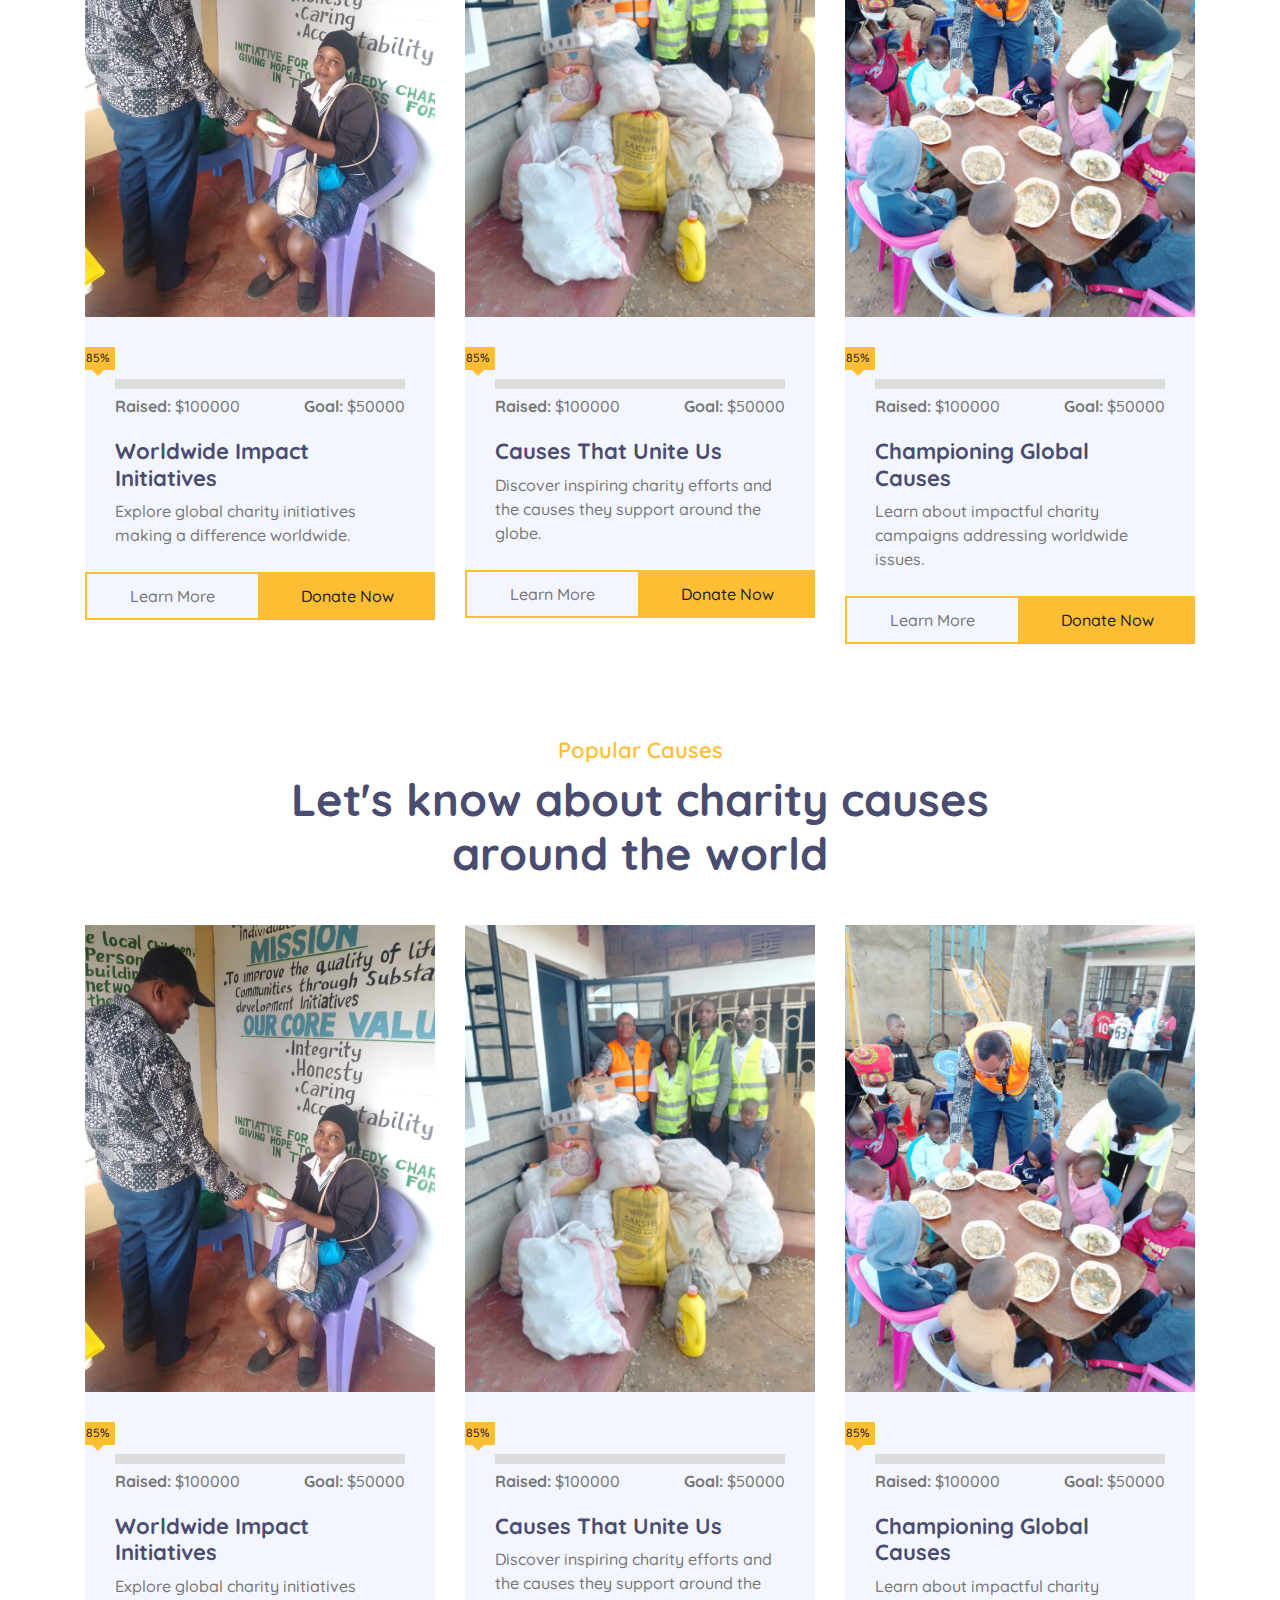
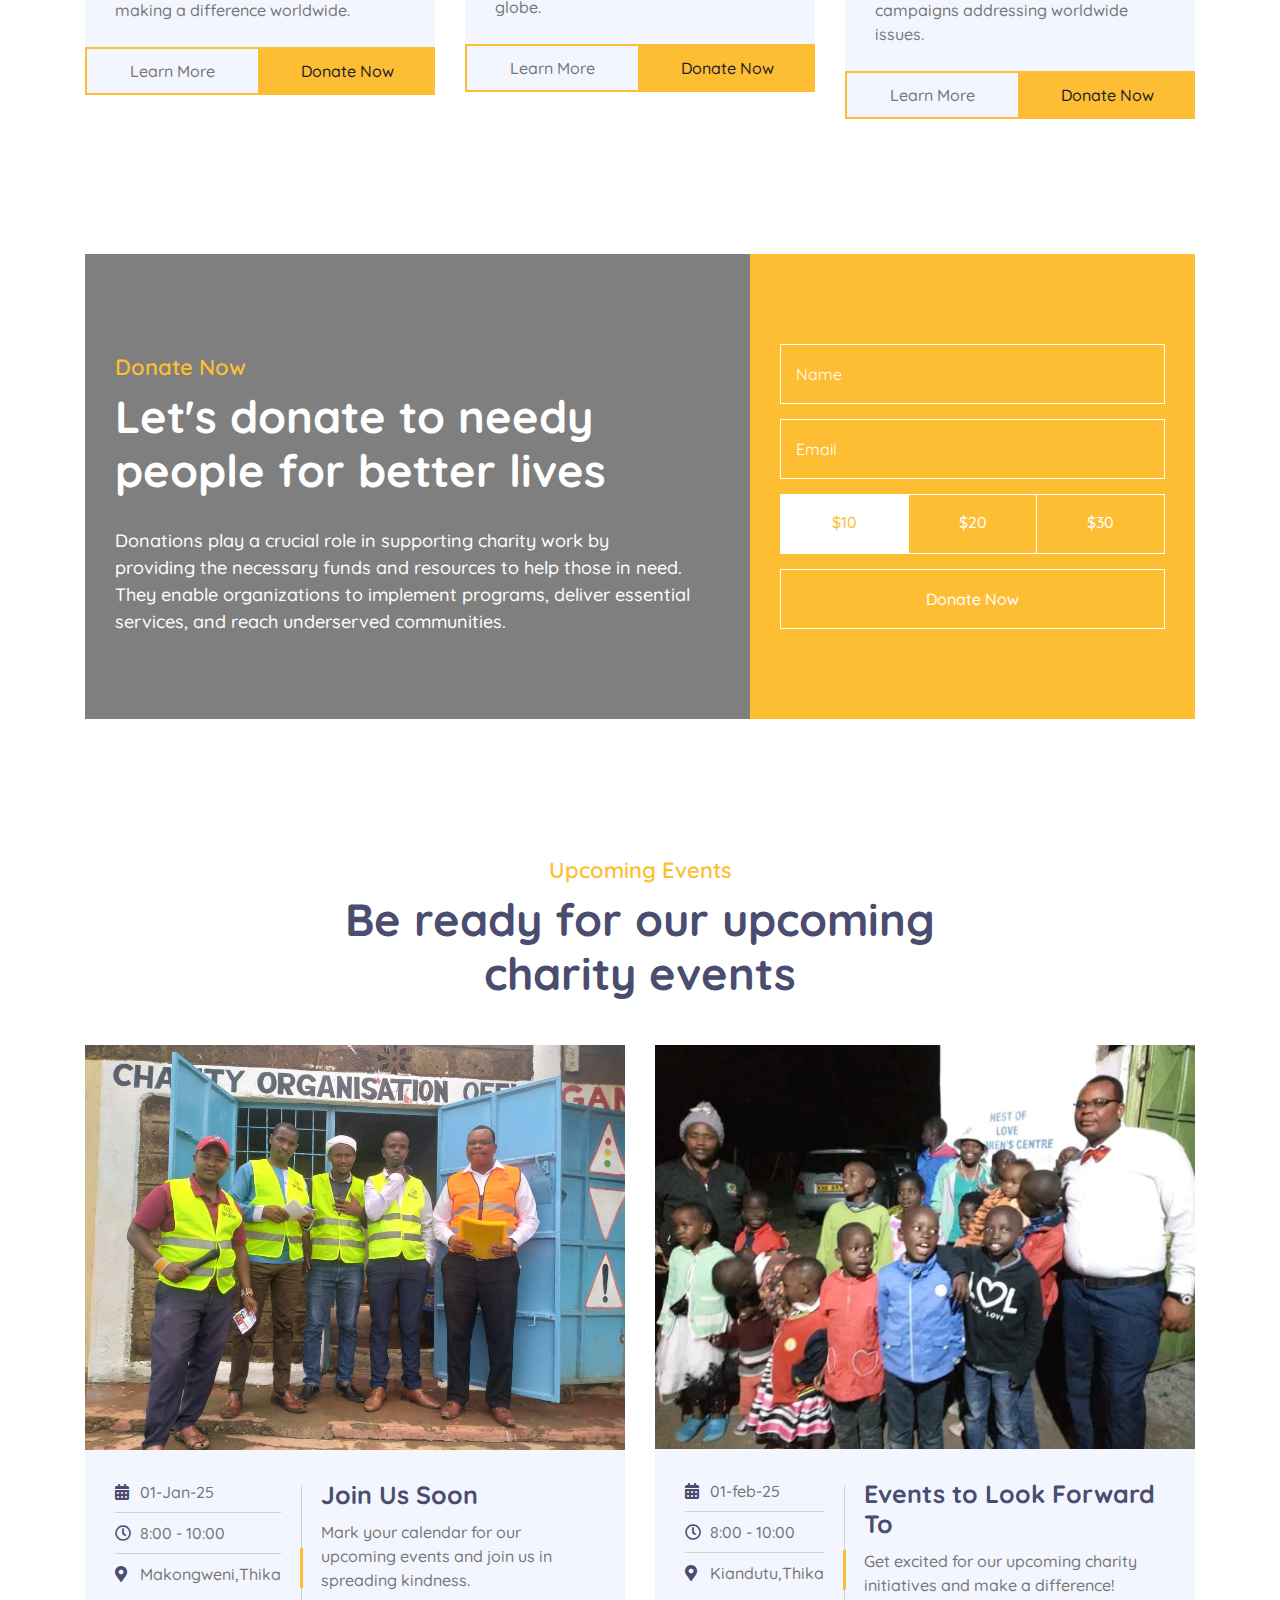
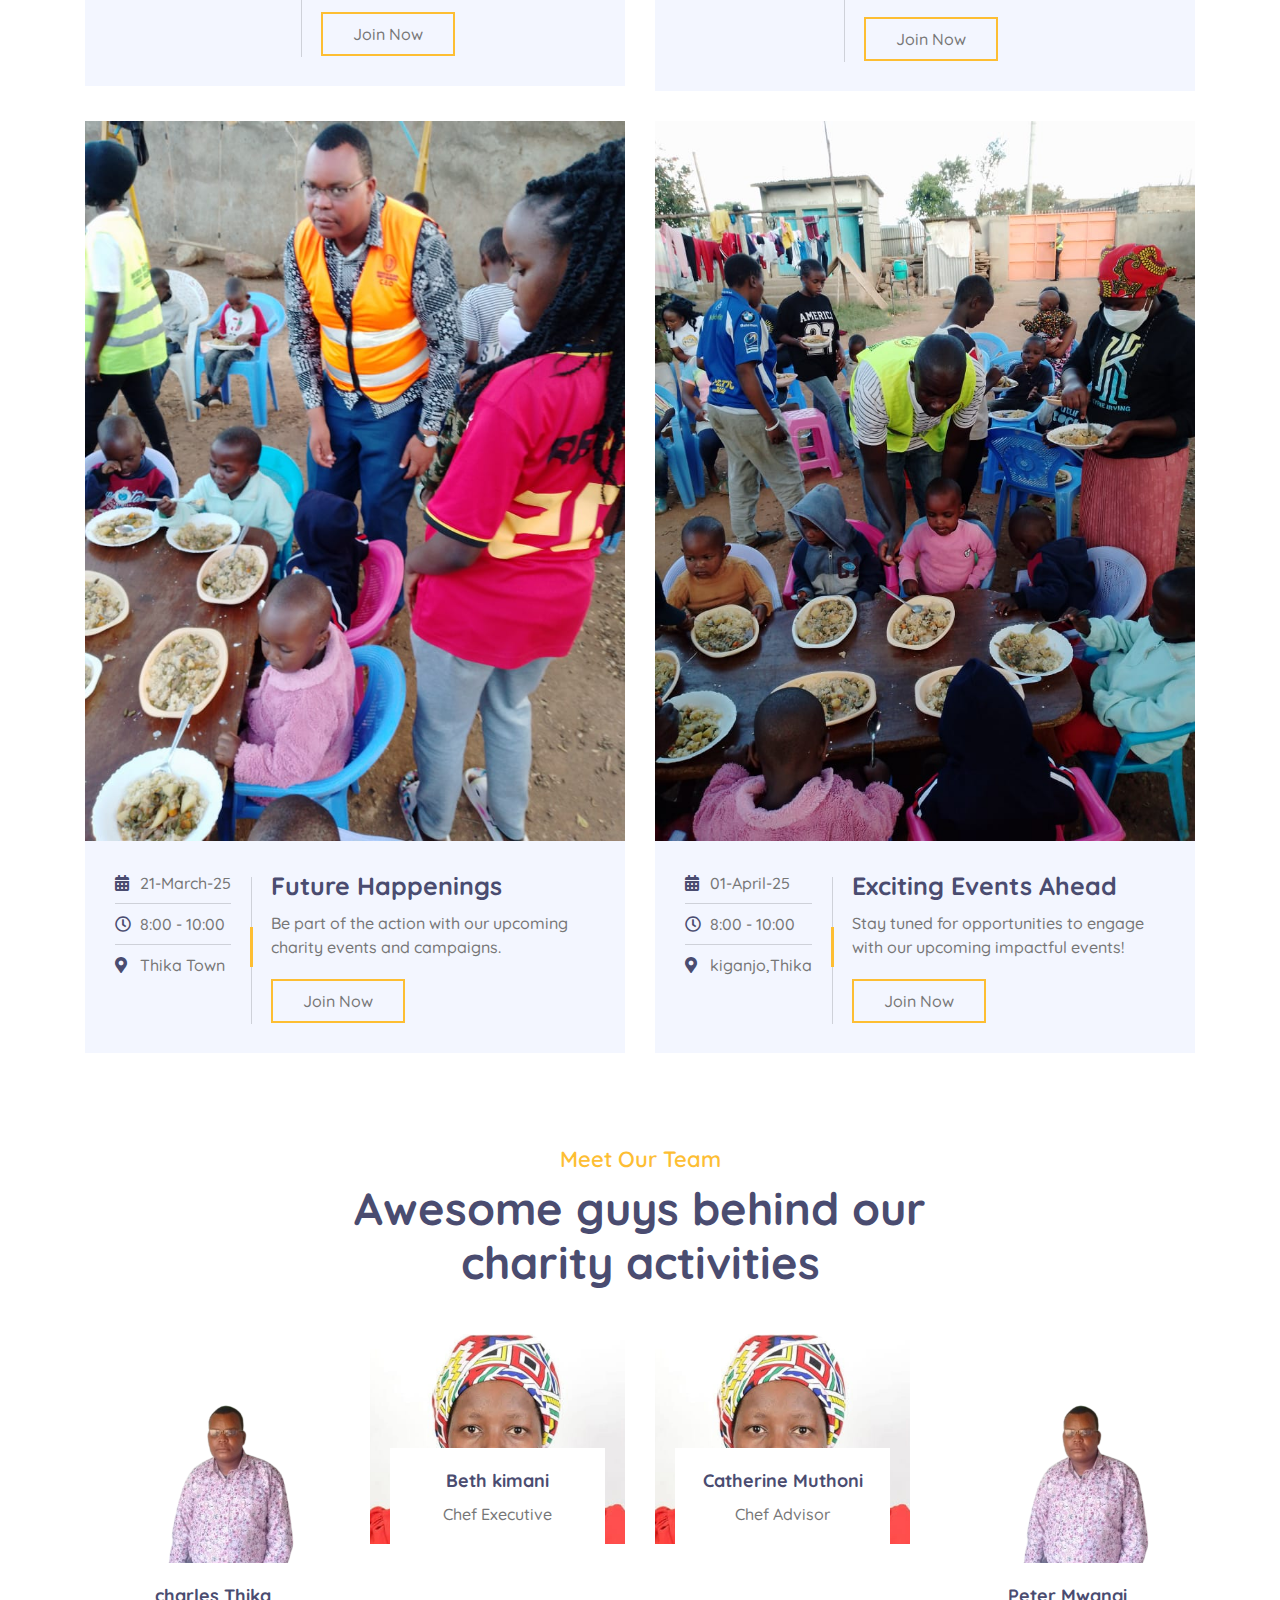
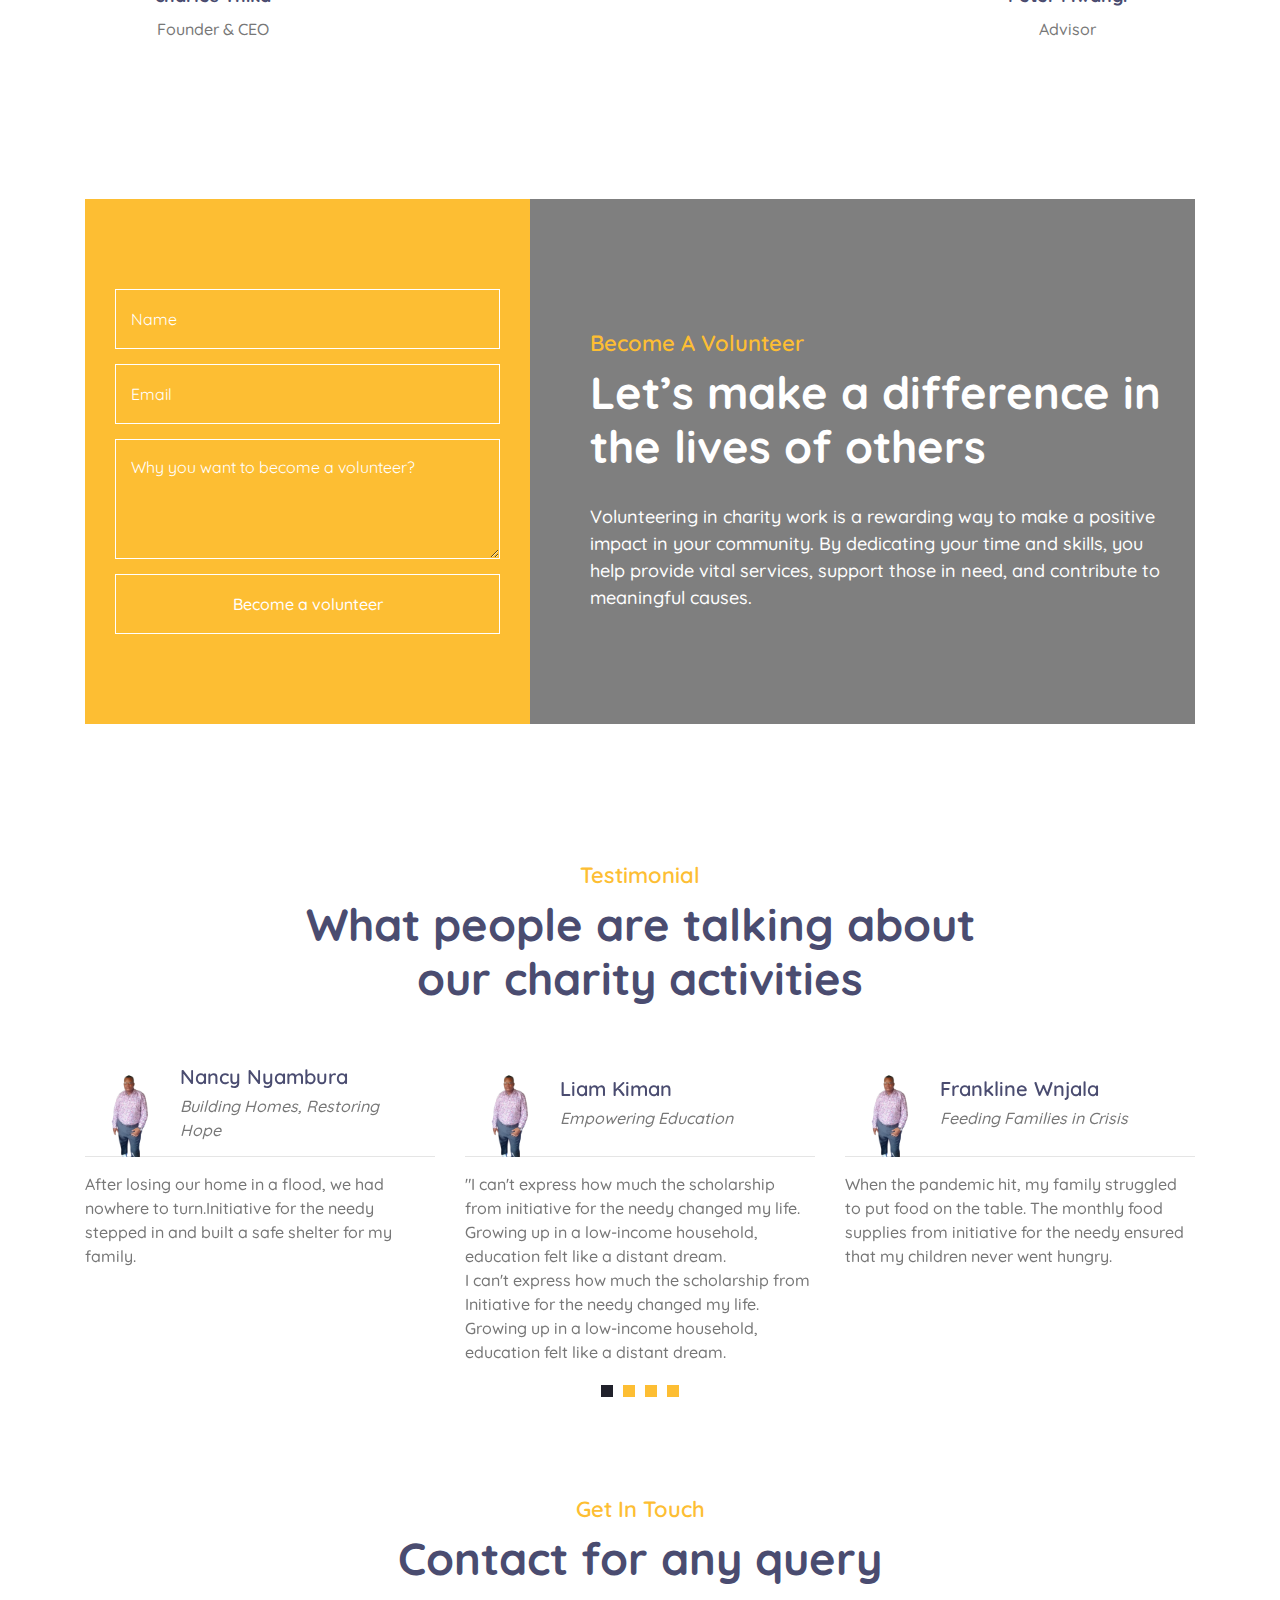
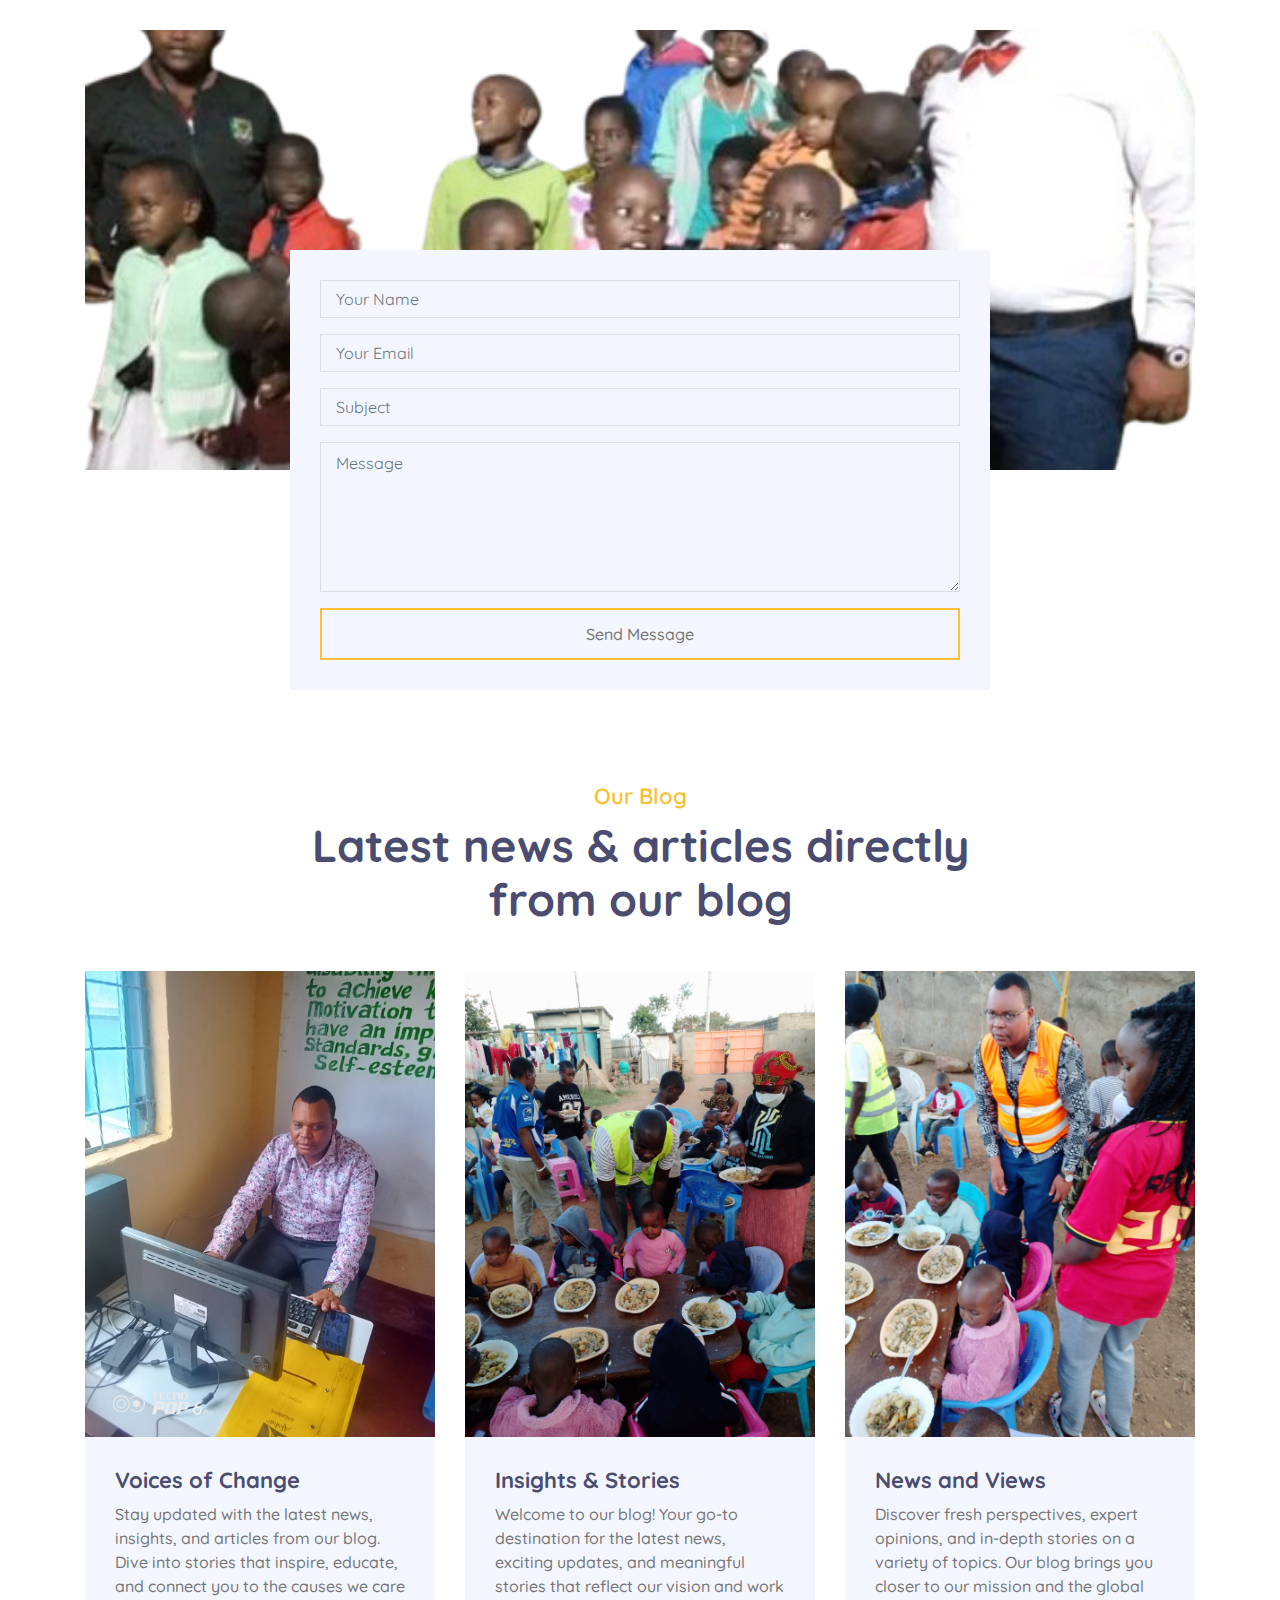
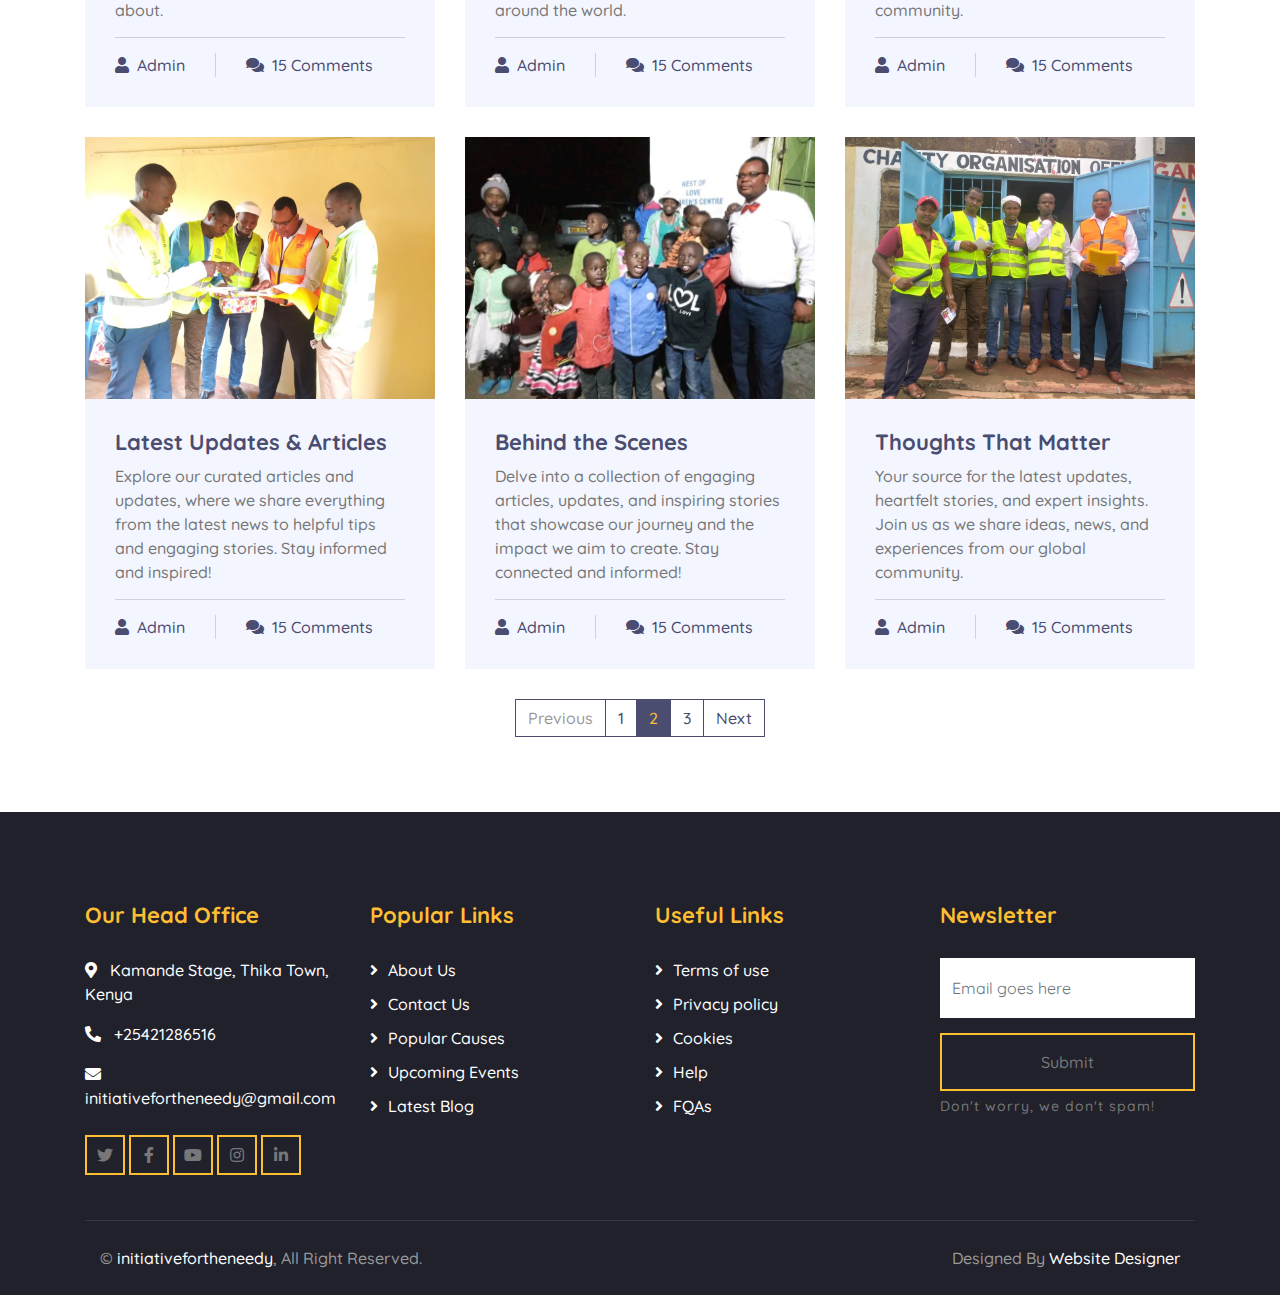
==== commit 9310be50: "updated the About section" ====
--- a/index.html
+++ b/index.html
@@ -181,43 +181,50 @@
             <div class="container">
                 <div class="row align-items-center">
                     <div class="col-lg-6">
-                        <div class="about-img" data-parallax="scroll" data-image-src="img/landing.jpeg"></div>
+                        <div class="about-img" data-parallax="scroll" data-image-src="img/women.jpeg"></div>
                     </div>
                     <div class="col-lg-6">
                         <div class="section-header">
                             <p>Learn About Us</p>
-                            <h2>Worldwide non-profit charity organization</h2>
+                            <h2>initiative For The Needy</h2>
                         </div>
                         <div class="about-tab">
                             <ul class="nav nav-pills nav-justified">
                                 <li class="nav-item">
-                                    <a class="nav-link active" data-toggle="pill" href="#tab-content-1">About</a>
+                                    <a class="nav-link active" data-toggle="pill" href="#tab-content-1">Mission</a>
                                 </li>
                                 <li class="nav-item">
-                                    <a class="nav-link" data-toggle="pill" href="#tab-content-2">Mission</a>
+                                    <a class="nav-link" data-toggle="pill" href="#tab-content-2">Vision</a>
                                 </li>
                                 <li class="nav-item">
-                                    <a class="nav-link" data-toggle="pill" href="#tab-content-3">Vision</a>
+                                    <a class="nav-link" data-toggle="pill" href="#tab-content-3">Core Values</a>
                                 </li>
                             </ul>
 
                             <div class="tab-content">
                                 <div id="tab-content-1" class="container tab-pane active">
-                                    To make a lasting impact by supporting communities in need, fostering growth, and promoting self-sufficiency worldwide.
+                                    To improve the quality of life of the local vulnerable communities through substantial local development initiatives.
                                 </div>
                                 <div id="tab-content-2" class="container tab-pane fade">
-                                    A world where every individual has the opportunity to thrive, with access to essential resources for a brighter future.
+                                    To fully empower the community in order to upgrade the livelihood of the vulnerable families and individuals in our society.
                                 </div>
                                 <div id="tab-content-3" class="container tab-pane fade">
-                                    We are a global, non-profit organization dedicated to empowering lives, fighting poverty, and building sustainable change
-                                </div>
-                            </div>
-                        </div>
-                    </div>
-                </div>
-            </div>
-        </div>
-
+                                    • Integrity
+                                    • Honesty
+                                    • Caring
+                                    • accountability
+                                    <br>
+                                    <strong>Target group</strong><br>
+The primary target groups are orphans, vulnerable children and street kids, people living with HIV/AIDS, 
+persons with disabilities, widows, youth, women and older persons who live in Thika, Juja and Ruiru Sub-counties with its township.
+                                </div>
+                            </div>
+                        </div>
+                    </div>
+                </div>
+            </div>
+        </div>
+                       
 
         <!-- Service End -->
         
